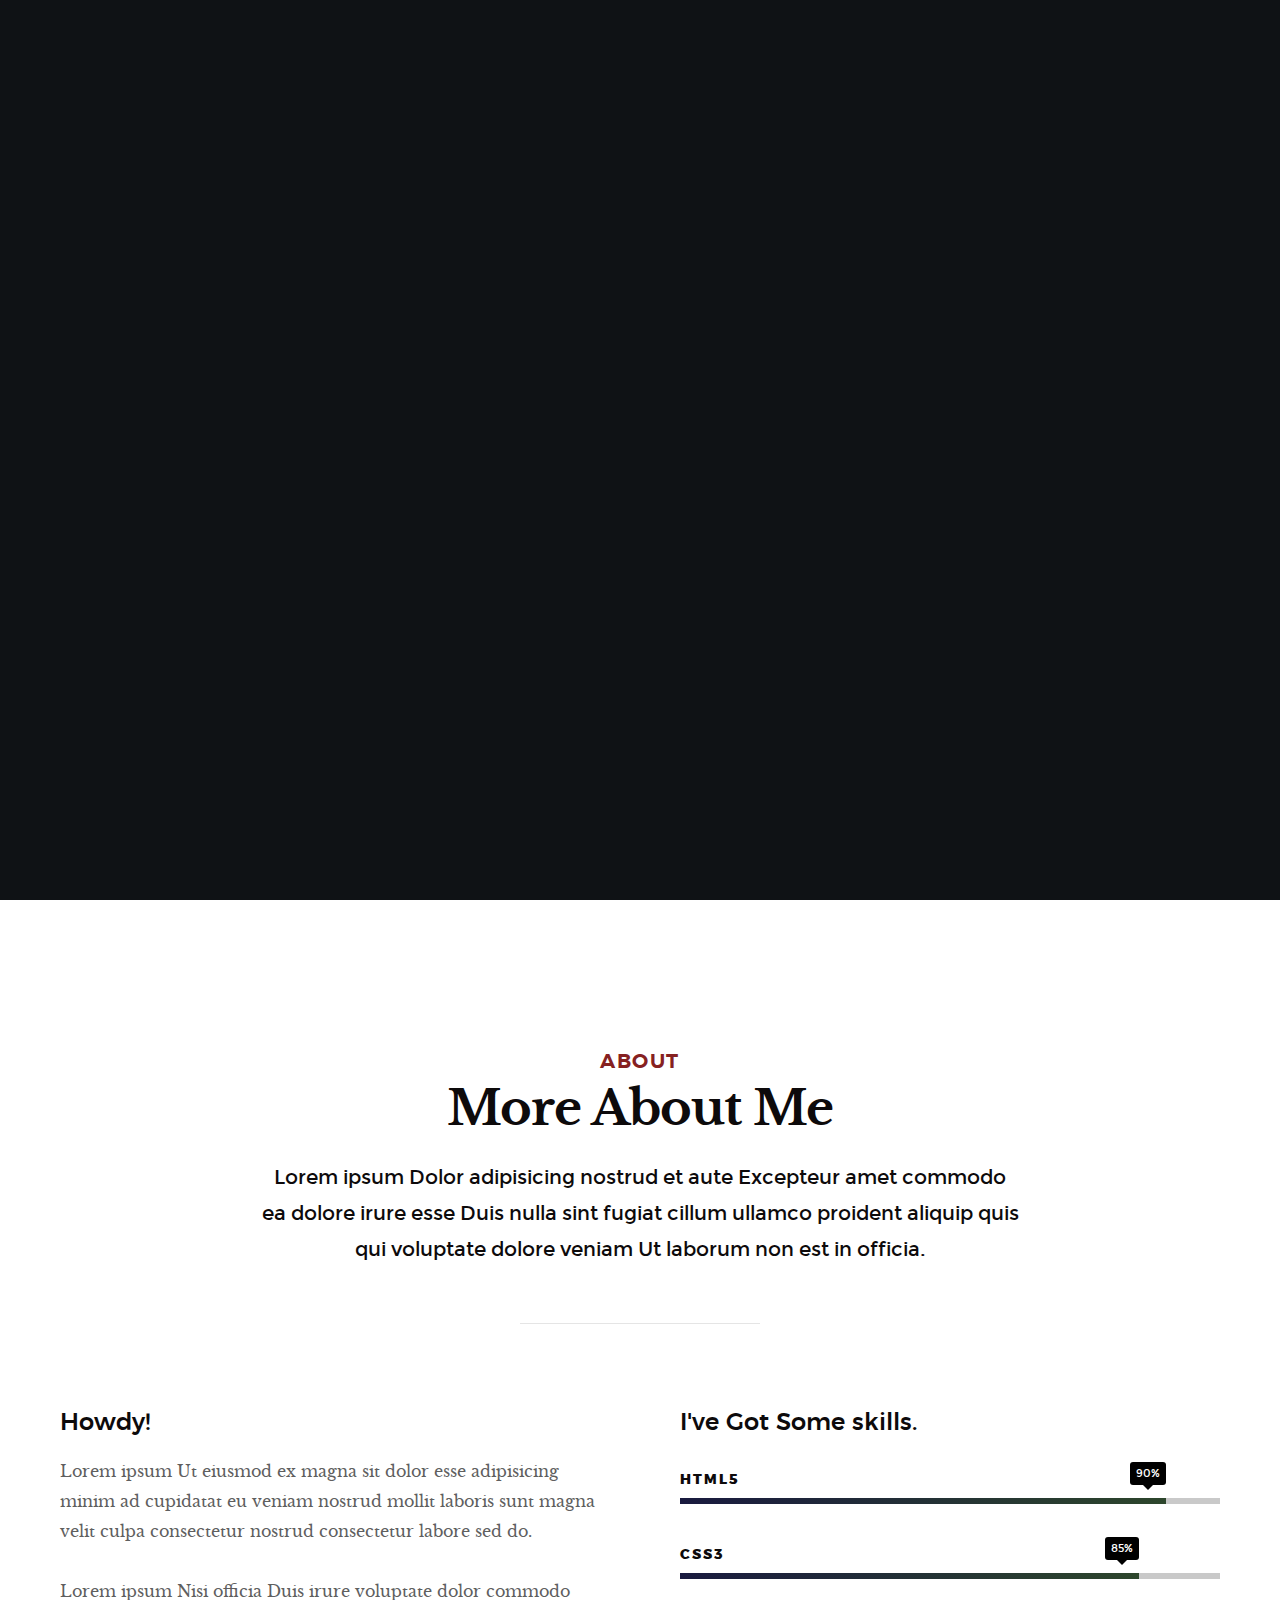
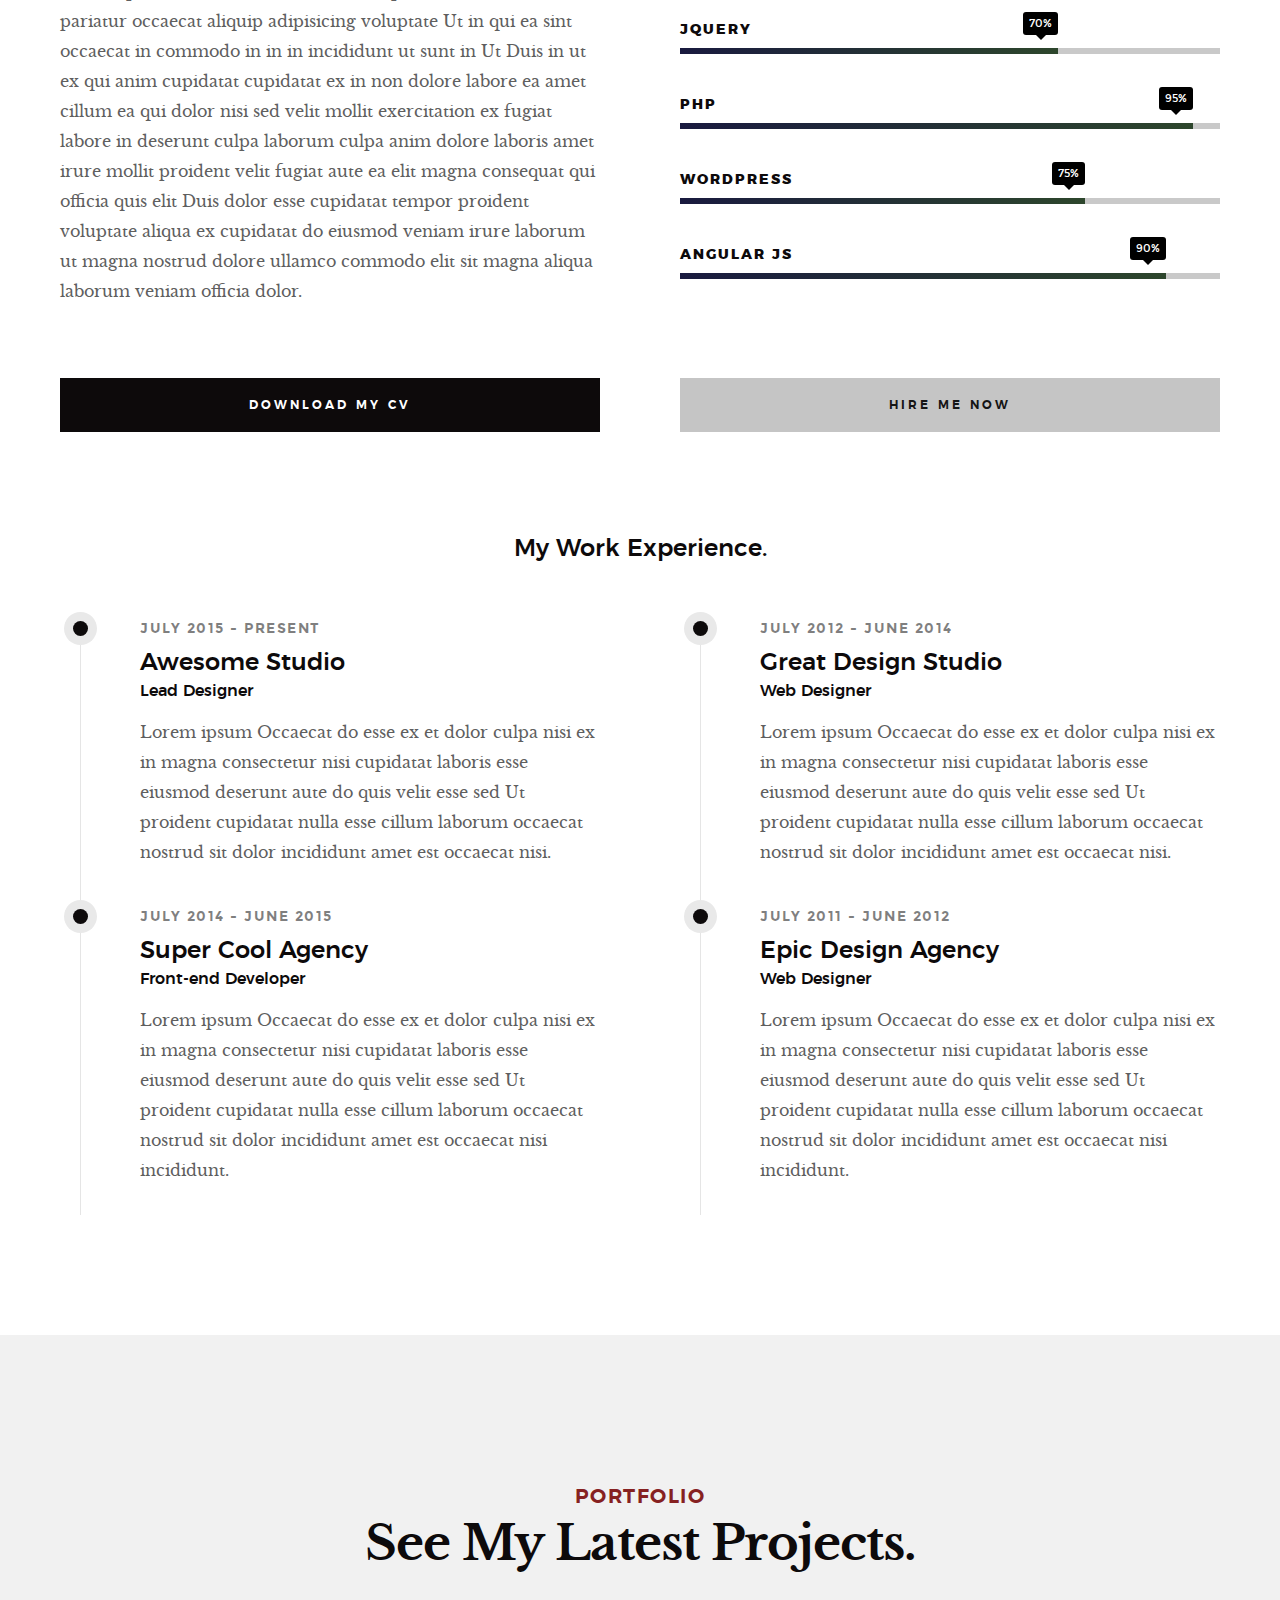
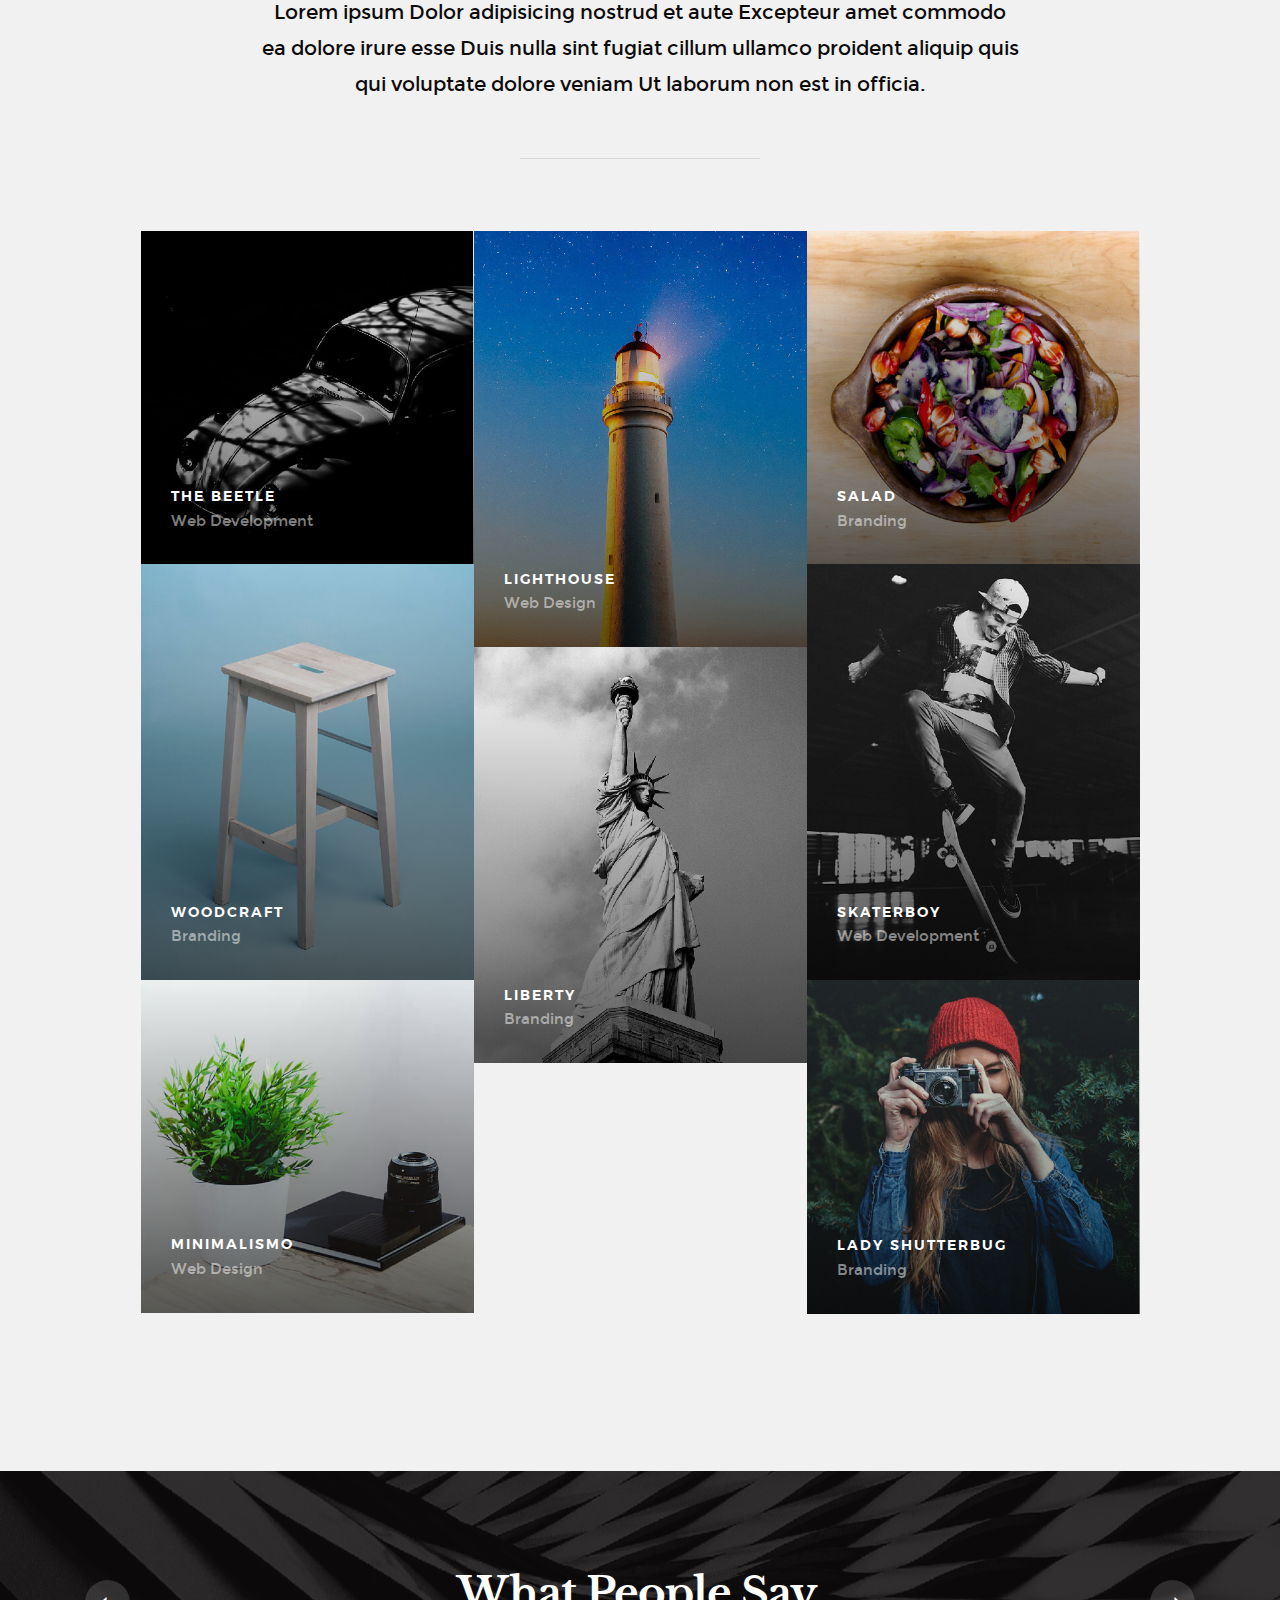
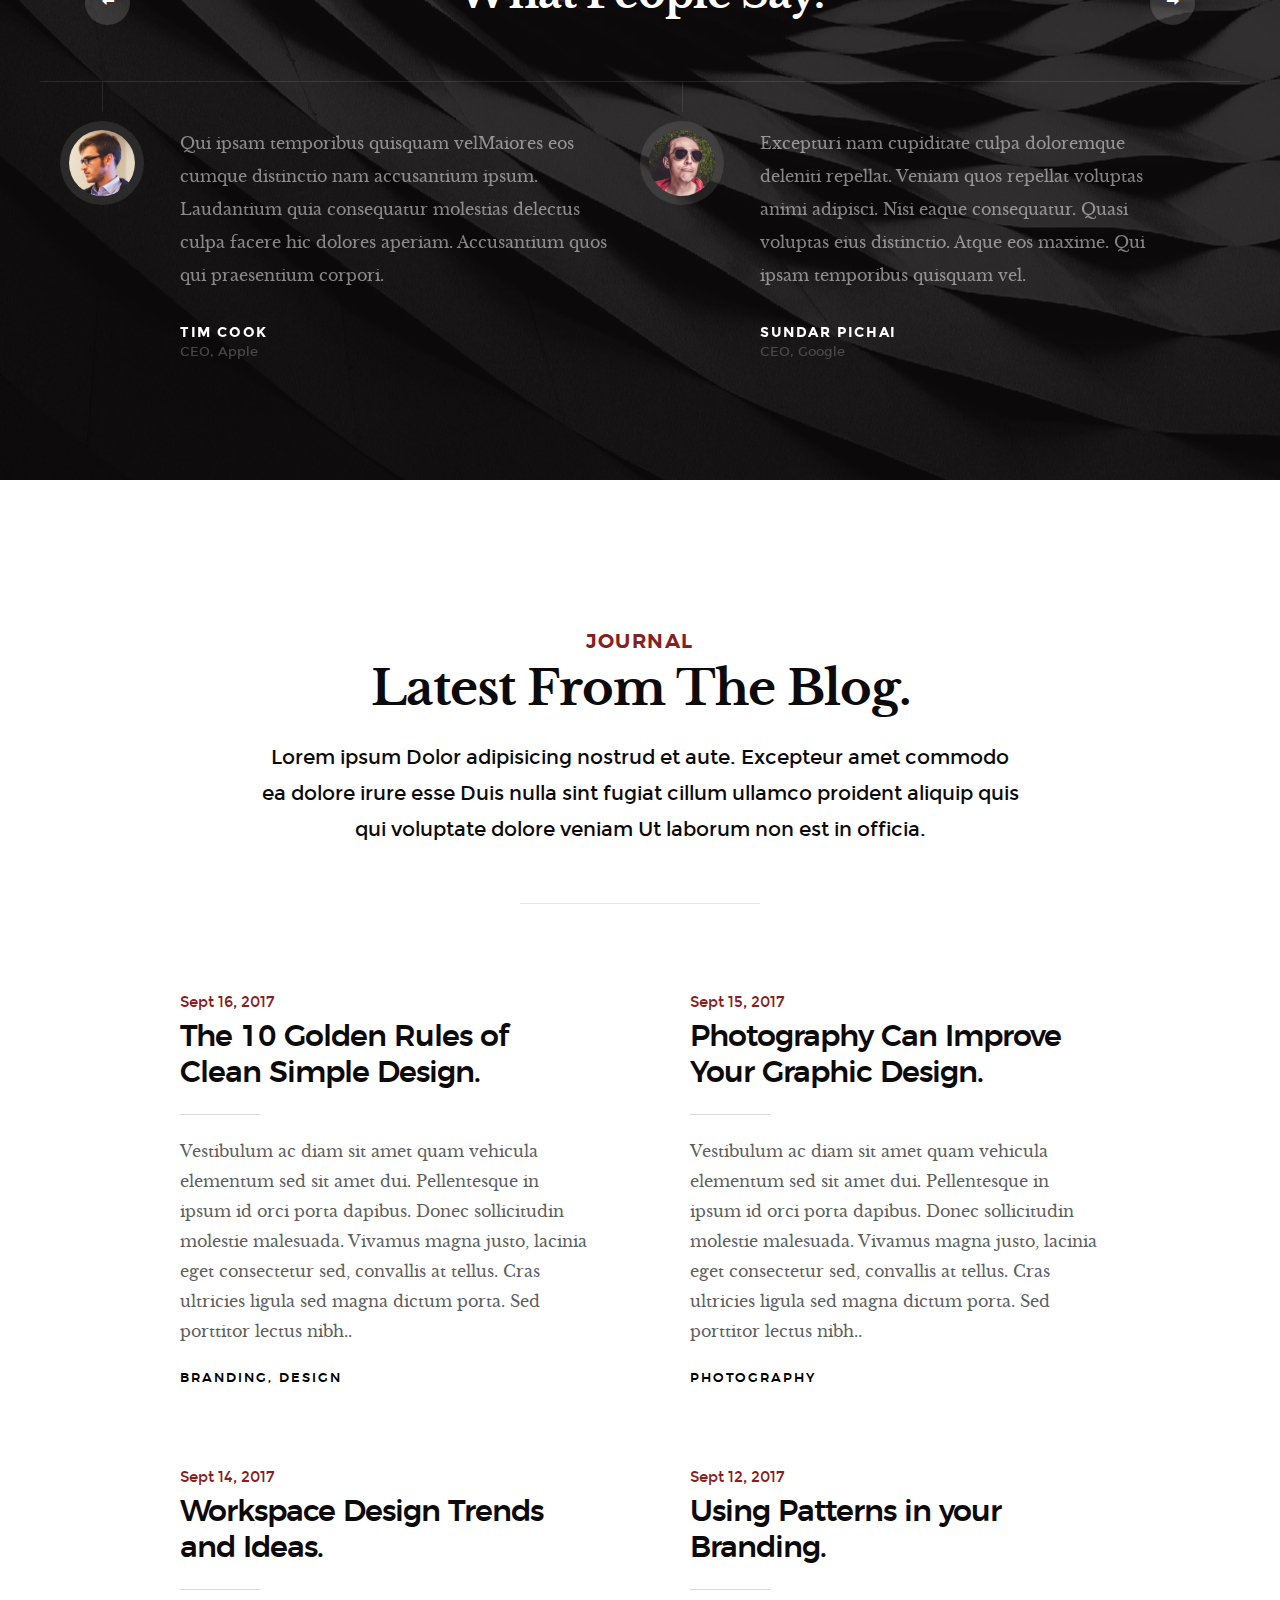
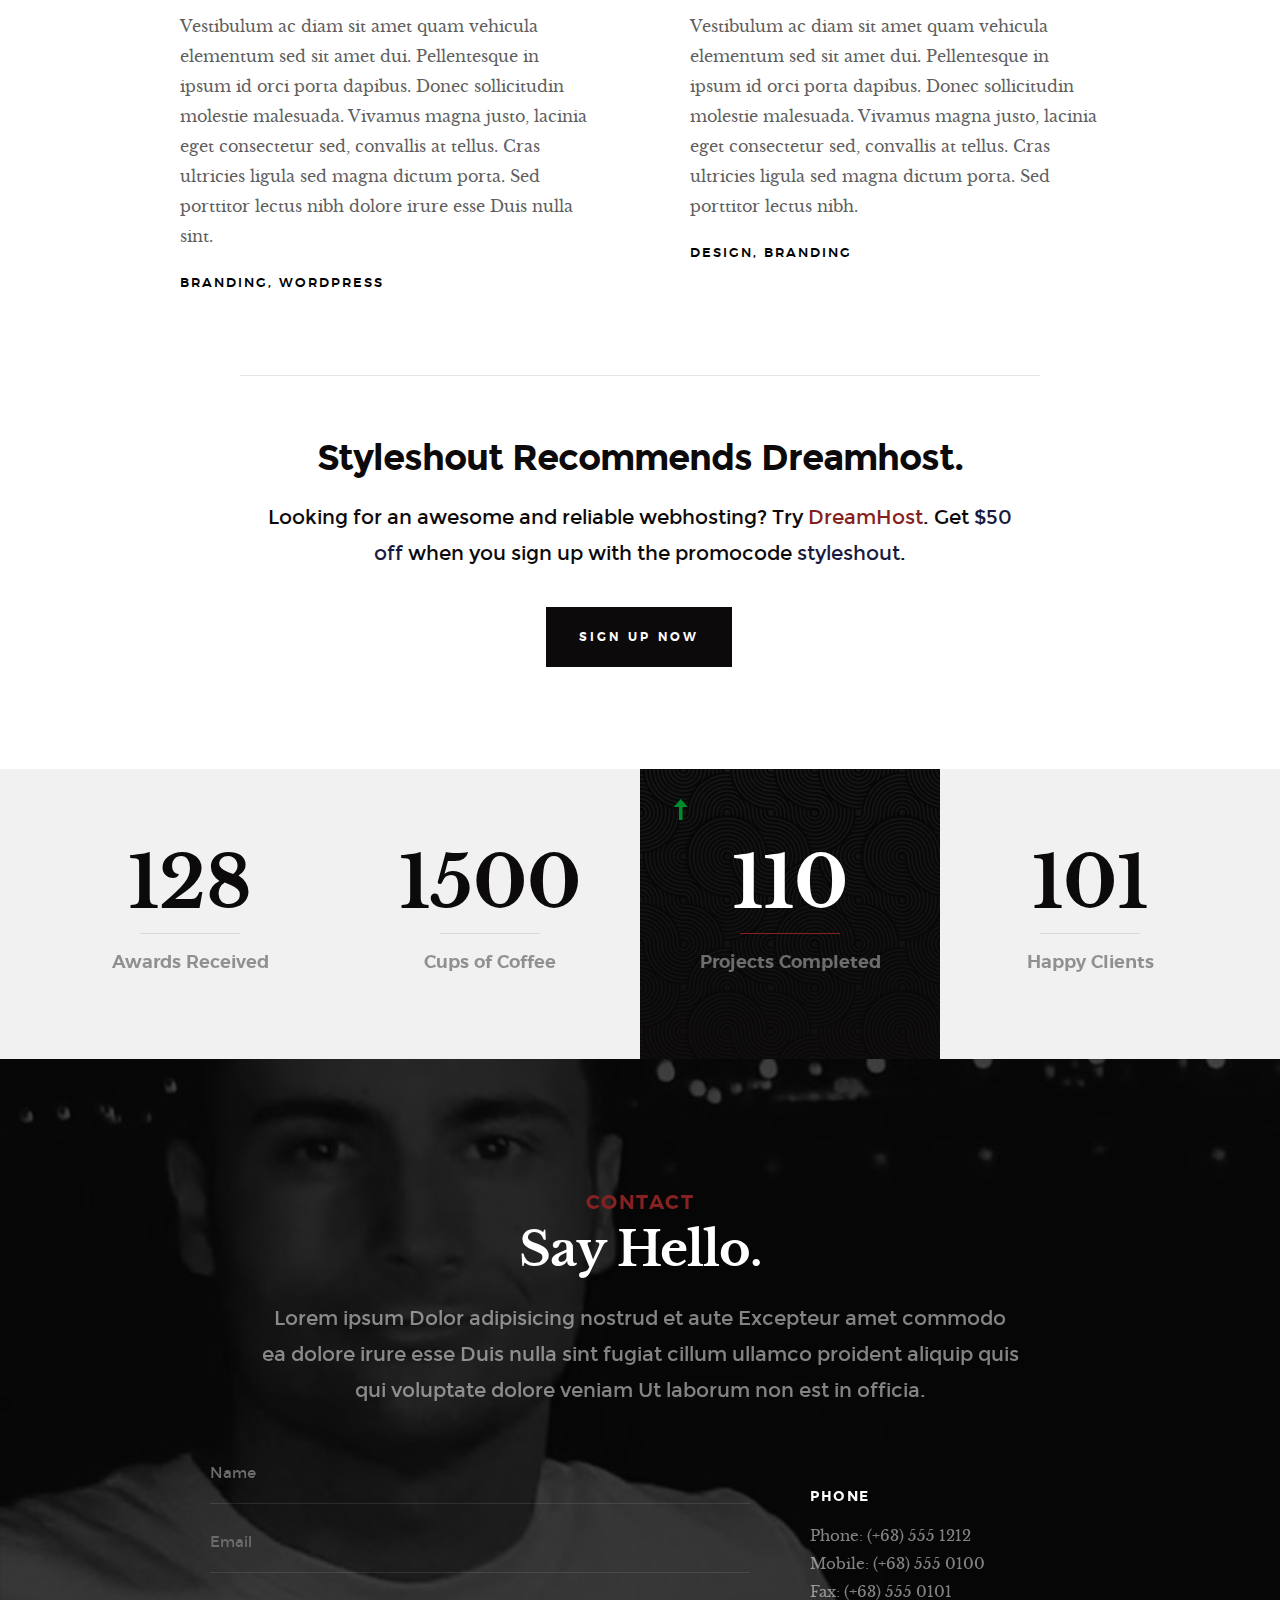
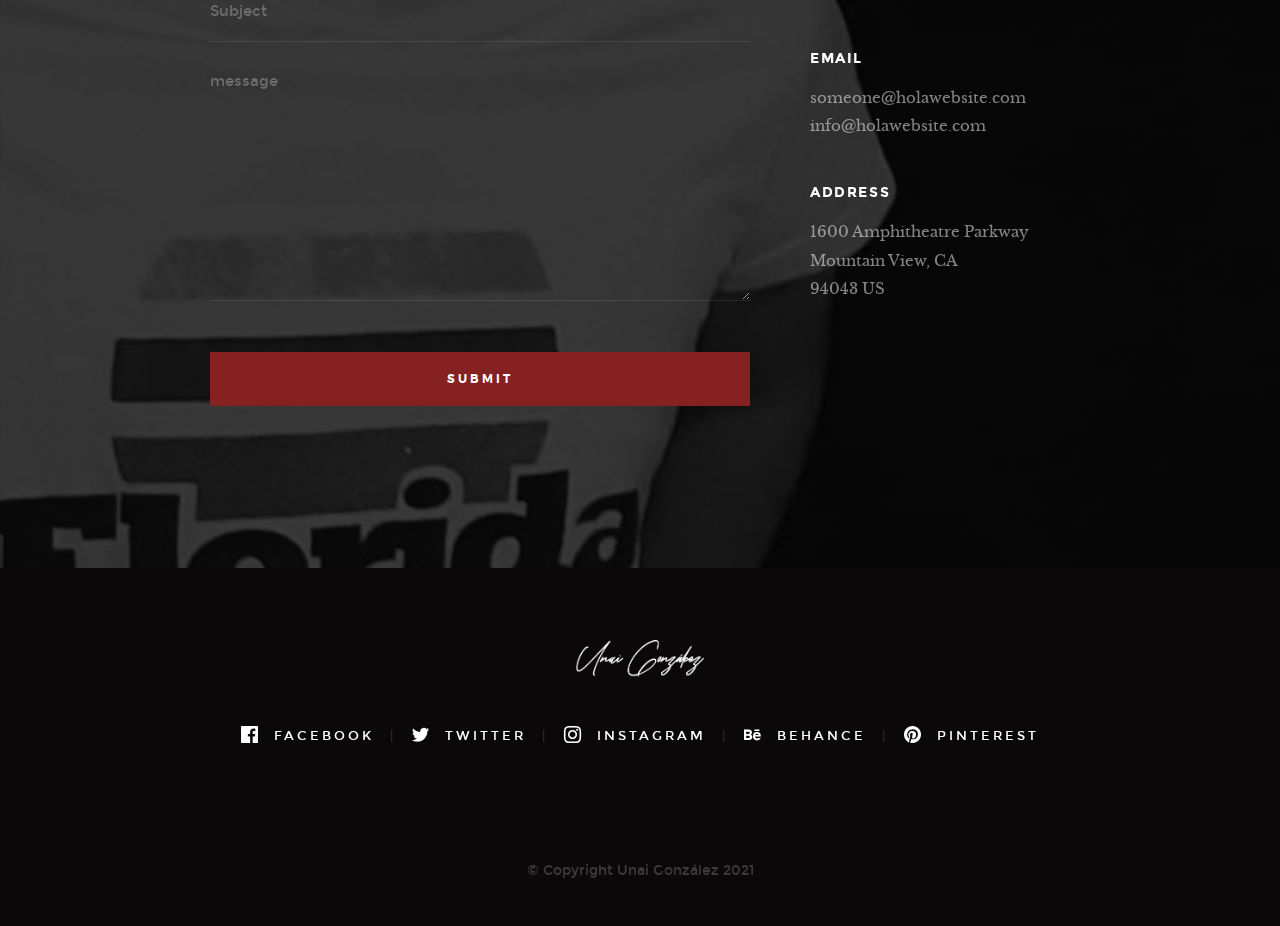
==== index.html @ a0d5de3d "Initial upload :+1:" ====
<!DOCTYPE html>
<!--[if lt IE 9 ]><html class="no-js oldie" lang="en"> <![endif]-->
<!--[if IE 9 ]><html class="no-js oldie ie9" lang="en"> <![endif]-->
<!--[if (gte IE 9)|!(IE)]><!-->
<html class="no-js" lang="en">
<!--<![endif]-->

<head>

    <!--- basic page needs
    ================================================== -->
    <meta charset="utf-8">
    <title>Unai González🧍</title>
    <meta name="description" content="">
    <meta name="author" content="">

    <!-- mobile specific metas
    ================================================== -->
    <meta name="viewport" content="width=device-width, initial-scale=1">

    <!-- CSS
    ================================================== -->
    <link rel="stylesheet" href="css/base.css">
    <link rel="stylesheet" href="css/vendor.css">
    <link rel="stylesheet" href="css/main.css">

    <!-- script
    ================================================== -->
    <script src="js/modernizr.js"></script>
    <script src="js/pace.min.js"></script>

    <!-- favicons
    ================================================== -->
    <link rel="shortcut icon" href="favicon.ico" type="image/x-icon">
    <link rel="icon" href="favicon.ico" type="image/x-icon">

</head>

<body id="top">

    <!-- header
    ================================================== -->
    <header class="s-header">

        <div class="header-logo">
            <a class="site-logo" href="index.html"><img src="images/logo.png" alt="Homepage"></a>
        </div>

        <nav class="header-nav-wrap">
            <ul class="header-nav">
                <li class="current"><a class="smoothscroll"  href="#home" title="home">Home</a></li>
                <li><a class="smoothscroll"  href="#about" title="about">About</a></li>
                <li><a class="smoothscroll"  href="#works" title="works">Works</a></li>
                <li><a class="smoothscroll"  href="#blog" title="blog">Blog</a></li>
                <li><a class="smoothscroll"  href="#contact" title="contact">Contact</a></li>
            </ul>
        </nav>

        <a class="header-menu-toggle" href="#0"><span>Menu</span></a>

    </header> <!-- end s-header -->


   <!-- home
   ================================================== -->
   <section id="home" class="s-home page-hero target-section" data-parallax="scroll" data-image-src="images/UnaiBG.png" data-natural-width=3000 data-natural-height=2000 data-position-y=center>

        <div class="overlay"></div>
        <div class="shadow-overlay"></div>

        <div class="home-content">

            <div class="row home-content__main">

                <h3>Hi there!</h3>

                <h1>
                    I am Unai González. <br>
                    I am a graphic & UI/UX <br>
                    designer based in Bilbao.
                </h1>

                <div class="home-content__buttons">
                    <a href="#works" class="smoothscroll btn btn--stroke">
                        Latest Projects
                    </a>
                    <a href="#about" class="smoothscroll btn btn--stroke">
                        More About Me
                    </a>
                </div>

                <div class="home-content__scroll">
                    <a href="#about" class="scroll-link smoothscroll">
                        <span>Scroll Down</span>
                    </a>
                </div>

            </div>

        </div> <!-- end home-content -->

        <ul class="home-social">
            <li>
                <a href="https://github.com/unaiitxuu"><i class="im im-github" aria-hidden="false"></i><span>GitHub</span></a>
            </li>
            <li>
                <a href="https://twitter.com/unaiitxuu"><i class="im im-twitter" aria-hidden="true"></i><span>Twiiter</span></a>
            </li>
            <li>
                <a href="https://www.instagram.com/unaiitxuu"><i class="im im-instagram" aria-hidden="true"></i><span>Instagram</span></a>
            </li>
    
        </ul> 
        <!-- end home-social -->

    </section> <!-- end s-home -->


    <!-- about
    ================================================== -->
    <section id="about" class="s-about target-section">
        
        <div class="row narrow section-intro has-bottom-sep">
            <div class="col-full text-center">
                <h3>About</h3>
                <h1>More About Me</h1>
                <p class="lead">Lorem ipsum Dolor adipisicing nostrud et aute Excepteur amet commodo ea dolore irure esse Duis nulla sint fugiat cillum ullamco proident aliquip quis qui voluptate dolore veniam Ut laborum non est in officia.</p>
            </div>
        </div>

        <div class="row about-content">

            <div class="col-six tab-full left">
                <h3>Howdy!</h3>

                <p>Lorem ipsum Ut eiusmod ex magna sit dolor esse adipisicing minim ad cupidatat eu veniam nostrud mollit laboris sunt magna velit culpa consectetur nostrud consectetur labore sed do.</p>

                <p>
                Lorem ipsum Nisi officia Duis irure voluptate dolor commodo pariatur occaecat aliquip adipisicing voluptate Ut in qui ea sint occaecat in commodo in in in incididunt ut sunt in Ut Duis in ut ex qui anim cupidatat cupidatat ex in non dolore labore ea amet cillum ea qui dolor nisi sed velit mollit exercitation ex fugiat labore in deserunt culpa laborum culpa anim dolore laboris amet irure mollit proident velit fugiat aute ea elit magna consequat qui officia quis elit Duis dolor esse cupidatat tempor proident voluptate aliqua ex cupidatat do eiusmod veniam irure laborum ut magna nostrud dolore ullamco commodo elit sit magna aliqua laborum veniam officia dolor.	
                </p>
            </div>

            <div class="col-six tab-full right">
                <h3>I've Got Some skills.</h3>

                <ul class="skill-bars">
                    <li>
                    <div class="progress percent90"><span>90%</span></div>
                    <strong>HTML5</strong>
                    </li>
                    <li>
                    <div class="progress percent85"><span>85%</span></div>
                    <strong>CSS3</strong>
                    </li>
                    <li>
                    <div class="progress percent70"><span>70%</span></div>
                    <strong>JQuery</strong>
                    </li>
                    <li>
                    <div class="progress percent95"><span>95%</span></div>
                    <strong>PHP</strong>
                    </li>
                    <li>
                    <div class="progress percent75"><span>75%</span></div>
                    <strong>Wordpress</strong>
                    </li>   
                    <li>
                    <div class="progress percent90"><span>90%</span></div>
                    <strong>Angular JS</strong>
                    </li>   
                </ul>
            </div>

        </div> <!-- end about-content -->

        <div class="row about-content about-content--buttons">

            <div class="col-six tab-full left">
                <a href="#0" class="btn btn--primary full-width">Download My CV</a>
            </div>
            <div class="col-six tab-full right">
                <a href="#0" class="btn full-width">Hire Me Now</a>
            </div>

        </div> <!-- end about-content buttons -->

        <div class="row about-content about-content--timeline">

            <div class="col-full text-center">
                <h3>My Work Experience.</h3>
            </div>

            <div class="col-six tab-full left">
                <div class="timeline">

                    <div class="timeline__block">
                        <div class="timeline__bullet"></div>
                        <div class="timeline__header">
                            <p class="timeline__timeframe">July 2015 - Present</p>
                            <h3>Awesome Studio</h3>
                            <h5>Lead Designer</h5>
                        </div>
                        <div class="timeline__desc">
                            <p>Lorem ipsum Occaecat do esse ex et dolor culpa nisi ex in magna consectetur nisi cupidatat laboris esse eiusmod deserunt aute do quis velit esse sed Ut proident cupidatat nulla esse cillum laborum occaecat nostrud sit dolor incididunt amet est occaecat nisi.</p>
                        </div>
                    </div> <!-- end timeline__block -->

                    <div class="timeline__block">
                        <div class="timeline__bullet"></div>
                        <div class="timeline__header">
                            <p class="timeline__timeframe">July 2014 - June 2015</p>
                            <h3>Super Cool Agency</h3>
                            <h5>Front-end Developer</h5>
                        </div>
                        <div class="timeline__desc">	
                            <p>Lorem ipsum Occaecat do esse ex et dolor culpa nisi ex in magna consectetur nisi cupidatat laboris esse eiusmod deserunt aute do quis velit esse sed Ut proident cupidatat nulla esse cillum laborum occaecat nostrud sit dolor incididunt amet est occaecat nisi incididunt.</p>
                        </div>
                    </div> <!-- end timeline__block -->

                </div> <!-- end timeline -->
            </div> <!-- end left -->

            <div class="col-six tab-full right">
                <div class="timeline">

                    <div class="timeline__block">
                        <div class="timeline__bullet"></div>
                        <div class="timeline__header">
                            <p class="timeline__timeframe">July 2012 - June 2014</p>
                            <h3>Great Design Studio</h3>
                            <h5>Web Designer</h5>
                        </div>
                        <div class="timeline__desc">
                            <p>Lorem ipsum Occaecat do esse ex et dolor culpa nisi ex in magna consectetur nisi cupidatat laboris esse eiusmod deserunt aute do quis velit esse sed Ut proident cupidatat nulla esse cillum laborum occaecat nostrud sit dolor incididunt amet est occaecat nisi.</p>
                        </div>
                    </div> <!-- end timeline__block -->

                    <div class="timeline__block">
                        <div class="timeline__bullet"></div>
                        <div class="timeline__header">
                            <p class="timeline__timeframe">July 2011 - June 2012</p>
                            <h3>Epic Design Agency</h3>
                            <h5>Web Designer</h5>
                        </div>
                        <div class="timeline__desc">
                            <p>Lorem ipsum Occaecat do esse ex et dolor culpa nisi ex in magna consectetur nisi cupidatat laboris esse eiusmod deserunt aute do quis velit esse sed Ut proident cupidatat nulla esse cillum laborum occaecat nostrud sit dolor incididunt amet est occaecat nisi incididunt.</p>
                        </div>
                    </div> <!-- end timeline__block -->

                </div> <!-- end timeline -->
            </div> <!-- end right -->

        </div> <!-- end about-content timeline -->

    </section> <!-- end about -->
    

    <!-- works
    ================================================== -->
    <section id="works" class="s-works target-section">

        <div class="row narrow section-intro has-bottom-sep">
            <div class="col-full">
                <h3>Portfolio</h3>
                <h1>See My Latest Projects.</h1>
                
                <p class="lead">Lorem ipsum Dolor adipisicing nostrud et aute Excepteur amet commodo ea dolore irure esse Duis nulla sint fugiat cillum ullamco proident aliquip quis qui voluptate dolore veniam Ut laborum non est in officia.</p>
            </div>
        </div>

        <div class="row masonry-wrap">
            <div class="masonry">

                <div class="masonry__brick">
                    <div class="item-folio">

                        <div class="item-folio__thumb">
                            <a href="images/portfolio/gallery/g-beetle.jpg" class="thumb-link" title="The Beetle Car" data-size="1050x700">
                                <img src="images/portfolio/beetle.jpg" 
                                     srcset="images/portfolio/beetle.jpg 1x, images/portfolio/beetle@2x.jpg 2x" alt="">
                                <span class="shadow-overlay"></span>
                            </a>
                        </div>

                        <div class="item-folio__text">
                            <h3 class="item-folio__title">
                                The Beetle
                            </h3>
                            <p class="item-folio__cat">
                                Web Development
                            </p>
                        </div>

                        <a href="https://www.behance.net/" class="item-folio__project-link" title="Project link">
                            <i class="im im-link"></i>
                        </a>

                        <div class="item-folio__caption">
                            <p>Vero molestiae sed aut natus excepturi. Et tempora numquam. Temporibus iusto quo.Unde dolorem corrupti neque nisi.</p>
                        </div>

                    </div> <!-- end item-folio -->
                </div> <!-- end masonry__brick -->

                <div class="masonry__brick">
                    <div class="item-folio">

                        <div class="item-folio__thumb">
                            <a href="images/portfolio/gallery/g-lighthouse.jpg" class="thumb-link" title="Lighthouse" data-size="1050x700">
                                <img src="images/portfolio/lighthouse.jpg" 
                                     srcset="images/portfolio/lighthouse.jpg 1x, images/portfolio/lighthouse@2x.jpg 2x" alt="">
                                <span class="shadow-overlay"></span>
                            </a>
                        </div>

                        <div class="item-folio__text">
                            <h3 class="item-folio__title">
                                Lighthouse
                            </h3>
                            <p class="item-folio__cat">
                                Web Design
                            </p>
                        </div>

                        <a href="https://www.behance.net/" class="item-folio__project-link" title="Project link">
                            <i class="im im-link"></i>
                        </a>

                        <div class="item-folio__caption">
                            <p>Vero molestiae sed aut natus excepturi. Et tempora numquam. Temporibus iusto quo.Unde dolorem corrupti neque nisi.</p>
                        </div>

                    </div> <!-- end item-folio -->
                </div> <!-- end masonry__brick -->

                <div class="masonry__brick">
                    <div class="item-folio">

                        <div class="item-folio__thumb">
                            <a href="images/portfolio/gallery/g-salad.jpg" class="thumb-link" data-size="1050x700">
                                <img src="images/portfolio/salad.jpg" 
                                     srcset="images/portfolio/salad.jpg 1x, images/portfolio/salad@2x.jpg 2x" alt="">
                                <span class="shadow-overlay"></span>
                            </a>
                        </div>

                        <div class="item-folio__text">
                            <h3 class="item-folio__title">
                                Salad
                            </h3>
                            <p class="item-folio__cat">
                                Branding
                            </p>
                        </div>

                        <a href="https://www.behance.net/" class="item-folio__project-link" title="Project link">
                            <i class="im im-link"></i>
                        </a>

                        <span class="item-folio__caption">
                            <p>Vero molestiae sed aut natus excepturi. Et tempora numquam. Temporibus iusto quo.Unde dolorem corrupti neque nisi.</p>
                        </span>

                    </div> <!-- end item-folio -->
                </div> <!-- end masonry__brick -->

                <div class="masonry__brick">
                    <div class="item-folio">

                        <div class="item-folio__thumb">
                            <a href="images/portfolio/gallery/g-woodcraft.jpg" class="thumb-link" data-size="1050x700">
                                <img src="images/portfolio/woodcraft.jpg"
                                     srcset="images/portfolio/woodcraft.jpg 1x, images/portfolio/woodcraft@2x.jpg 2x" alt="">
                                <span class="shadow-overlay"></span>
                            </a>
                        </div>

                        <div class="item-folio__text">
                            <h3 class="item-folio__title">
                                Woodcraft
                            </h3>
                            <p class="item-folio__cat">
                                Branding
                            </p>
                        </div>

                        <a href="https://www.behance.net/" class="item-folio__project-link" title="Project link">
                            <i class="im im-link"></i>
                        </a>

                        <span class="item-folio__caption">
                            <p>Vero molestiae sed aut natus excepturi. Et tempora numquam. Temporibus iusto quo.Unde dolorem corrupti neque nisi.</p>
                        </span>

                    </div> <!-- end item-folio -->
                </div> <!-- end masonry__brick -->

                <div class="masonry__brick">
                    <div class="item-folio">

                        <div class="item-folio__thumb">
                            <a href="images/portfolio/gallery/g-skaterboy.jpg" class="thumb-link" data-size="1050x700">
                                <img src="images/portfolio/skaterboy.jpg"
                                     srcset="images/portfolio/skaterboy.jpg 1x, images/portfolio/skaterboy@2x.jpg 2x" alt="">
                                <span class="shadow-overlay"></span>
                            </a>
                        </div>

                        <div class="item-folio__text">
                            <h3 class="item-folio__title">
                                Skaterboy
                            </h3>
                            <p class="item-folio__cat">
                                Web Development
                            </p>
                        </div>

                        <a href="https://www.behance.net/" class="item-folio__project-link" title="Project link">
                            <i class="im im-link"></i>
                        </a>

                        <span class="item-folio__caption">
                            <p>Vero molestiae sed aut natus excepturi. Et tempora numquam. Temporibus iusto quo.Unde dolorem corrupti neque nisi.</p>
                        </span>

                    </div> <!-- end item-folio -->
                </div> <!-- end masonry__brick -->

                <div class="masonry__brick">
                    <div class="item-folio">

                        <div class="item-folio__thumb">
                            <a href="images/portfolio/gallery/g-liberty.jpg" class="thumb-link" data-size="1050x700">
                                <img src="images/portfolio/liberty.jpg"
                                     srcset="images/portfolio/liberty.jpg 1x, images/portfolio/liberty@2x.jpg 2x" alt="">
                                <span class="shadow-overlay"></span>
                            </a>
                        </div>

                        <div class="item-folio__text">
                            <h3 class="item-folio__title">
                                Liberty
                            </h3>
                            <p class="item-folio__cat">
                                Branding
                            </p>
                        </div>

                        <a href="https://www.behance.net/" class="item-folio__project-link" title="Project link">
                            <i class="im im-link"></i>
                        </a>

                        <span class="item-folio__caption">
                            <p>Vero molestiae sed aut natus excepturi. Et tempora numquam. Temporibus iusto quo.Unde dolorem corrupti neque nisi.</p>
                        </span>

                    </div> <!-- end item-folio -->
                </div> <!-- end masonry__brick -->

                <div class="masonry__brick">
                    <div class="item-folio">

                        <div class="item-folio__thumb">
                            <a href="images/portfolio/gallery/g-minimalismo.jpg" class="thumb-link" data-size="1050x700">
                                <img src="images/portfolio/minimalismo.jpg"
                                     srcset="images/portfolio/minimalismo.jpg 1x, images/portfolio/minimalismo@2x.jpg 2x" alt="">
                                <span class="shadow-overlay"></span>
                            </a>
                        </div>

                        <div class="item-folio__text">
                            <h3 class="item-folio__title">
                                Minimalismo
                            </h3>
                            <p class="item-folio__cat">
                                Web Design
                            </p>
                        </div>

                        <a href="https://www.behance.net/" class="item-folio__project-link" title="Project link">
                            <i class="im im-link"></i>
                        </a>

                        <span class="item-folio__caption">
                            <p>Vero molestiae sed aut natus excepturi. Et tempora numquam. Temporibus iusto quo.Unde dolorem corrupti neque nisi.</p>
                        </span>

                    </div> <!-- end item-folio -->
                </div> <!-- end masonry__brick -->

                <div class="masonry__brick">
                    <div class="item-folio">

                        <div class="item-folio__thumb">
                            <a href="images/portfolio/gallery/g-shutterbug.jpg" class="thumb-link" data-size="1050x700">
                                <img src="images/portfolio/shutterbug.jpg"
                                     srcset="images/portfolio/shutterbug.jpg 1x, images/portfolio/shutterbug@2x.jpg 2x" alt="">
                                <span class="shadow-overlay"></span>
                            </a>
                        </div>

                        <div class="item-folio__text">
                            <h3 class="item-folio__title">
                                Lady Shutterbug
                            </h3>
                            <p class="item-folio__cat">
                                Branding
                            </p>
                        </div>

                        <a href="https://www.behance.net/" class="item-folio__project-link" title="Project link">
                            <i class="im im-link"></i>
                        </a>

                        <span class="item-folio__caption">
                            <p>Vero molestiae sed aut natus excepturi. Et tempora numquam. Temporibus iusto quo.Unde dolorem corrupti neque nisi.</p>
                        </span>

                    </div> <!-- end item-folio -->
                </div> <!-- end masonry__brick -->

            </div>
        </div> <!-- end masonry -->

    </section> <!-- end works -->



    <!-- testimonials
    ================================================== -->
    <div class="s-testimonials">

        <div class="overlay"></div>

        <div class="row testimonials-header">
            <div class="col-full">
                <h1 class="h02">What People Say.</h1>
            </div>
        </div>

        <div class="row testimonials">

            <div class="col-full testimonials__slider">

                <div class="testimonials__slide">
                    <img src="images/avatars/user-01.jpg" alt="Author image" class="testimonials__avatar">
                    <p>Qui ipsam temporibus quisquam velMaiores eos cumque distinctio nam accusantium ipsum. 
                    Laudantium quia consequatur molestias delectus culpa facere hic dolores aperiam. Accusantium quos qui praesentium corpori.</p>
                    <div class="testimonials__author h06">
                        Tim Cook
                        <span>CEO, Apple</span>
                    </div>
                </div>

                <div class="testimonials__slide">
                    <img src="images/avatars/user-05.jpg" alt="Author image" class="testimonials__avatar">
                    <p>Excepturi nam cupiditate culpa doloremque deleniti repellat. Veniam quos repellat voluptas animi adipisci.
                    Nisi eaque consequatur. Quasi voluptas eius distinctio. Atque eos maxime. Qui ipsam temporibus quisquam vel.</p>
                    <div class="testimonials__author h06">
                        Sundar Pichai
                        <span>CEO, Google</span>
                    </div>
                </div>

                <div class="testimonials__slide">
                    <img src="images/avatars/user-02.jpg" alt="Author image" class="testimonials__avatar">
                    <p>Repellat dignissimos libero. Qui sed at corrupti expedita voluptas odit. Nihil ea quia nesciunt. Ducimus aut sed ipsam.  
                    Autem eaque officia cum exercitationem sunt voluptatum accusamus. Quasi voluptas eius distinctio.</p>
                    <div class="testimonials__author h06">
                        Satya Nadella
                        <span>CEO, Microsoft</span>
                    </div>
                </div>
                
            </div> <!-- end testimonials__slider -->

        </div> <!-- end testimonials -->

    </div> <!-- end s-testimonials -->


    <!-- blog
    ================================================== -->
    <section id="blog" class="s-blog target-section">

        <div class="row narrow section-intro has-bottom-sep">
            <div class="col-full">
                <h3>Journal</h3>
                <h1>Latest From The Blog.</h1>
                <p class="lead">Lorem ipsum Dolor adipisicing nostrud et aute. 
                Excepteur amet commodo ea dolore irure esse Duis nulla sint fugiat cillum 
                ullamco proident aliquip quis qui voluptate dolore veniam Ut laborum non est in officia.</p>
            </div>
        </div>

        <div class="row blog-content">
            <div class="col-full">

                <div class="blog-list block-1-2 block-tab-full">
                    <article class="col-block">
                                
                        <div class="blog-date">
                            <a href="blog-single.html">Sept 16, 2017</a>
                        </div>  
                        
                        <h2 class="h01"><a href="blog-single.html">The 10 Golden Rules of Clean Simple Design.</a></h2>
                        <p>
                        Vestibulum ac diam sit amet quam vehicula elementum sed sit amet dui. Pellentesque in ipsum id orci porta dapibus. Donec sollicitudin molestie malesuada. Vivamus magna justo, lacinia eget consectetur sed, convallis at tellus. Cras ultricies ligula sed magna dictum porta. Sed porttitor lectus nibh..
                        </p>

                        <div class="blog-cat">
                                <a href="blog.html">Branding</a><a href="blog.html">Design</a>
                        </div>

                        
                    </article>
                    <article class="col-block">
                                
                        <div class="blog-date">
                            <a href="blog-single.html">Sept 15, 2017</a>
                        </div>  
                        
                        <h2 class="h01"><a href="blog-single.html">Photography Can Improve Your Graphic Design.</a></h2>
                        <p>
                        Vestibulum ac diam sit amet quam vehicula elementum sed sit amet dui. Pellentesque in ipsum id orci porta dapibus. Donec sollicitudin molestie malesuada. Vivamus magna justo, lacinia eget consectetur sed, convallis at tellus. Cras ultricies ligula sed magna dictum porta. Sed porttitor lectus nibh..
                        </p>

                        <div class="blog-cat">
                            <a href="blog.html">Photography</a>
                        </div>

                        
                    </article>
                    <article class="col-block">
                        
                        <div class="blog-date">
                            <a href="blog-single.html">Sept 14, 2017</a>
                        </div>

                        <h2 class="h01"><a href="blog-single.html">Workspace Design Trends and Ideas.</a></h2>
                        <p>
                        Vestibulum ac diam sit amet quam vehicula elementum sed sit amet dui. Pellentesque in ipsum id orci porta dapibus. Donec sollicitudin molestie malesuada. Vivamus magna justo, lacinia eget consectetur sed, convallis at tellus. Cras ultricies ligula sed magna dictum porta. Sed porttitor lectus nibh dolore irure esse Duis nulla sint.
                        </p>

                        <div class="blog-cat">
                            <a href="blog.html">Branding</a><a href="blog.html">Wordpress</a>
                        </div>
                    </article>
                    <article class="col-block">
                        
                        <div class="blog-date">
                            <a href="blog-single.html">Sept 12, 2017</a>
                        </div>    
                        <h2 class="h01"><a href="blog-single.html">Using Patterns in your Branding.</a></h2>
                        <p>
                        Vestibulum ac diam sit amet quam vehicula elementum sed sit amet dui. Pellentesque in ipsum id orci porta dapibus. Donec sollicitudin molestie malesuada. Vivamus magna justo, lacinia eget consectetur sed, convallis at tellus. Cras ultricies ligula sed magna dictum porta. Sed porttitor lectus nibh.
                        </p>

                        <div class="blog-cat">
                            <a href="blog.html">Design</a><a href="blog.html">Branding</a>
                        </div>
                    </article>
                </div> <!-- end blog-list -->

            </div> <!-- end col-full -->
        </div> <!-- end blog-content -->

    </section> <!-- end s-blog -->


    <!-- s-cta
    ================================================== -->
    <section class="s-cta">
        
        <div class="row narrow cta">

            <div class="col-full cta__content">

                <h2 class="h01"><a href="http://www.dreamhost.com/r.cgi?287326|STYLESHOUT">Styleshout Recommends Dreamhost.</a></h2>

                <p class="lead">
                Looking for an awesome and reliable webhosting? Try <a href="http://www.dreamhost.com/r.cgi?287326|STYLESHOUT">DreamHost</a>.
                Get <span>$50 off</span> when you sign up with the promocode <span>styleshout</span>.
                </p>

                <div class="cta__action">
                    <a class="btn btn--primary btn--large" href="http://www.dreamhost.com/r.cgi?287326|STYLESHOUT">Sign Up Now</a>
                </div>	

            </div>

        </div> <!-- end cta -->
        
    </section>


    <!-- s-stats
    ================================================== -->
    <section id="stats" class="s-stats">
        <div class="row block-1-4 block-tab-1-2 block-mob-full stats">

            <div class="col-block stats__col ">
                <div class="stats__count">
                    128
                </div>
                <h4>Awards Received</h4>
            </div>
            <div class="col-block stats__col">
                <div class="stats__count">
                    1500
                </div>
                <h4>Cups of Coffee</h4>
            </div>
            <div class="col-block stats__col stats__col--highlight">
                <div class="stats__upsign">
                    <a href="#"><i class="im im-arrow-up" aria-hidden="true"></i></a>
                </div>
                <div class="stats__count">
                    110
                </div>
                <h4>Projects Completed</h4>
            </div>
            <div class="col-block stats__col">
                <div class="stats__count">
                    101
                </div>
                <h4>Happy Clients</h4> 
            </div>

        </div>
    </section> <!-- end s-stats -->


    <!-- s-stats
    ================================================== -->
    <section id="contact" class="s-contact target-section">

        <div class="overlay"></div>

        <div class="row narrow section-intro">
            <div class="col-full">
                <h3>Contact</h3>
                <h1>Say Hello.</h1>
                
                <p class="lead">Lorem ipsum Dolor adipisicing nostrud et aute Excepteur amet commodo ea dolore irure esse Duis nulla sint fugiat cillum ullamco proident aliquip quis qui voluptate dolore veniam Ut laborum non est in officia.</p>
            </div>
        </div>

        <div class="row contact__main">
            <div class="col-eight tab-full contact__form">
                <form name="contactForm" id="contactForm" method="post" action="">
                    <fieldset>
    
                    <div class="form-field">
                        <input name="contactName" type="text" id="contactName" placeholder="Name" value="" minlength="2" required="" aria-required="true" class="full-width">
                    </div>
                    <div class="form-field">
                        <input name="contactEmail" type="email" id="contactEmail" placeholder="Email" value="" required="" aria-required="true" class="full-width">
                    </div>
                    <div class="form-field">
                        <input name="contactSubject" type="text" id="contactSubject" placeholder="Subject" value="" class="full-width">
                    </div>
                    <div class="form-field">
                        <textarea name="contactMessage" id="contactMessage" placeholder="message" rows="10" cols="50" required="" aria-required="true" class="full-width"></textarea>
                    </div>
                    <div class="form-field">
                        <button class="full-width btn--primary">Submit</button>
                        <div class="submit-loader">
                            <div class="text-loader">Sending...</div>
                            <div class="s-loader">
                                <div class="bounce1"></div>
                                <div class="bounce2"></div>
                                <div class="bounce3"></div>
                            </div>
                        </div>
                    </div>
    
                    </fieldset>
                </form>

                <!-- contact-warning -->
                <div class="message-warning">
                    Something went wrong. Please try again.
                </div> 
            
                <!-- contact-success -->
                <div class="message-success">
                    Your message was sent, thank you!<br>
                </div>
                        
            </div>
            <div class="col-four tab-full contact__infos">
                <h4 class="h06">Phone</h4>
                <p>Phone: (+63) 555 1212<br>
                Mobile: (+63) 555 0100<br>
                Fax: (+63) 555 0101
                </p>

                <h4 class="h06">Email</h4>
                <p>someone@holawebsite.com<br>
                info@holawebsite.com
                </p>

                <h4 class="h06">Address</h4>
                <p>
                1600 Amphitheatre Parkway<br>
                Mountain View, CA<br>
                94043 US
                </p>
            </div>

        </div>

    </section> <!-- end s-contact -->


    <!-- footer
    ================================================== -->
    <footer>
        <div class="row">
            <div class="col-full">

                <div class="footer-logo">
                    <a class="footer-site-logo" href="#0"><img src="images/logo.png" alt="Homepage"></a>
                </div>

                <ul class="footer-social">
                    <li><a href="#0">
                        <i class="im im-facebook" aria-hidden="true"></i>
                        <span>Facebook</span>
                    </a></li>
                    <li><a href="#0">
                        <i class="im im-twitter" aria-hidden="true"></i>
                        <span>Twitter</span>
                    </a></li>
                    <li><a href="#0">
                        <i class="im im-instagram" aria-hidden="true"></i>
                        <span>Instagram</span>
                    </a></li>
                    <li><a href="#0">
                        <i class="im im-behance" aria-hidden="true"></i>
                        <span>Behance</span>
                    </a></li>
                    <li><a href="#0">
                        <i class="im im-pinterest" aria-hidden="true"></i>
                        <span>Pinterest</span>
                    </a></li>
                </ul>
                    
            </div>
        </div>

        <div class="row footer-bottom">

            <div class="col-twelve">
                <div class="copyright">
                    <span>© Copyright Unai González 2021</span> 
                
                </div>

                <div class="go-top">
                <a class="smoothscroll" title="Back to Top" href="#top"><i class="im im-arrow-up" aria-hidden="true"></i></a>
                </div>
            </div>

        </div> <!-- end footer-bottom -->

    </footer> <!-- end footer -->


    <!-- photoswipe background
    ================================================== -->
    <div aria-hidden="true" class="pswp" role="dialog" tabindex="-1">

        <div class="pswp__bg"></div>
        <div class="pswp__scroll-wrap">

            <div class="pswp__container">
                <div class="pswp__item"></div>
                <div class="pswp__item"></div>
                <div class="pswp__item"></div>
            </div>

            <div class="pswp__ui pswp__ui--hidden">
                <div class="pswp__top-bar">
                    <div class="pswp__counter"></div><button class="pswp__button pswp__button--close" title="Close (Esc)"></button> <button class="pswp__button pswp__button--share" title=
                    "Share"></button> <button class="pswp__button pswp__button--fs" title="Toggle fullscreen"></button> <button class="pswp__button pswp__button--zoom" title=
                    "Zoom in/out"></button>
                    <div class="pswp__preloader">
                        <div class="pswp__preloader__icn">
                            <div class="pswp__preloader__cut">
                                <div class="pswp__preloader__donut"></div>
                            </div>
                        </div>
                    </div>
                </div>
                <div class="pswp__share-modal pswp__share-modal--hidden pswp__single-tap">
                    <div class="pswp__share-tooltip"></div>
                </div><button class="pswp__button pswp__button--arrow--left" title="Previous (arrow left)"></button> <button class="pswp__button pswp__button--arrow--right" title=
                "Next (arrow right)"></button>
                <div class="pswp__caption">
                    <div class="pswp__caption__center"></div>
                </div>
            </div>

        </div>

    </div><!-- end photoSwipe background -->

    <div id="preloader">
        <div id="loader"></div>
    </div>


    <!-- Java Script
    ================================================== -->
    <script src="js/jquery-3.2.1.min.js"></script>
    <script src="js/plugins.js"></script>
    <script src="js/main.js"></script>

</body>

</html>
---- css/base.css ----
/* =================================================================== 
 *
 *  Hola v1.0 Base Stylesheet
 *  10-02-2017
 *  ------------------------------------------------------------------
 *
 *  TOC:
 *  # Normalize
 *  # Basic/base setup styles
 *      ## Media
 *      ## Typography resets
 *      ## links
 *      ## inputs
 *  # grid
 *      ## medium size devices
 *      ## tablets
 *      ## mobile devices
 *      ## small mobile devices
 *  # block grids
 *      ## medium size devices
 *      ## tablets
 *      ## mobile devices
 *      ## small mobile devices
 *  # MISC
 *
 * =================================================================== */


/* ===================================================================
 * # normalize
 * normalize.css v5.0.0 | MIT License | 
 * github.com/necolas/normalize.css
 *
 * ------------------------------------------------------------------- */

html {
    font-family: sans-serif;
    line-height: 1.15;
    -ms-text-size-adjust: 100%;
    -webkit-text-size-adjust: 100%;
}

body {
    margin: 0;
}

article, aside, footer, header, nav, section {
    display: block;
}

h1 {
    font-size: 2em;
    margin: 0.67em 0;
}

figcaption, figure, main {
    display: block;
}

figure {
    margin: 1em 40px;
}

hr {
    box-sizing: content-box;
    height: 0;
    overflow: visible;
}

pre {
    font-family: monospace, monospace;
    font-size: 1em;
}

a {
    background-color: transparent;
    -webkit-text-decoration-skip: objects;
}

a:active, a:hover {
    outline-width: 0;
}

abbr[title] {
    border-bottom: none;
    text-decoration: underline;
    text-decoration: underline dotted;
}

b, strong {
    font-weight: inherit;
}

b, strong {
    font-weight: bolder;
}

code, kbd, samp {
    font-family: monospace, monospace;
    font-size: 1em;
}

dfn {
    font-style: italic;
}

mark {
    background-color: #ff0;
    color: #000;
}

small {
    font-size: 80%;
}

sub, sup {
    font-size: 75%;
    line-height: 0;
    position: relative;
    vertical-align: baseline;
}

sub {
    bottom: -0.25em;
}

sup {
    top: -0.5em;
}

audio, video {
    display: inline-block;
}

audio:not([controls]) {
    display: none;
    height: 0;
}

img {
    border-style: none;
}

svg:not(:root) {
    overflow: hidden;
}

button, input, optgroup, select, textarea {
    font-family: sans-serif;
    font-size: 100%;
    line-height: 1.15;
    margin: 0;
}

button, input {
    overflow: visible;
}

button, select {
    text-transform: none;
}

button, html [type="button"], [type="reset"], [type="submit"] {
    -webkit-appearance: button;
}

button::-moz-focus-inner, [type="button"]::-moz-focus-inner, [type="reset"]::-moz-focus-inner, [type="submit"]::-moz-focus-inner {
    border-style: none;
    padding: 0;
}

button:-moz-focusring, [type="button"]:-moz-focusring, [type="reset"]:-moz-focusring, [type="submit"]:-moz-focusring {
    outline: 1px dotted ButtonText;
}

fieldset {
    border: 1px solid #c0c0c0;
    margin: 0 2px;
    padding: 0.35em 0.625em 0.75em;
}

legend {
    box-sizing: border-box;
    color: inherit;
    display: table;
    max-width: 100%;
    padding: 0;
    white-space: normal;
}

progress {
    display: inline-block;
    vertical-align: baseline;
}

textarea {
    overflow: auto;
}

[type="checkbox"], [type="radio"] {
    box-sizing: border-box;
    padding: 0;
}

[type="number"]::-webkit-inner-spin-button, [type="number"]::-webkit-outer-spin-button {
    height: auto;
}

[type="search"] {
    -webkit-appearance: textfield;
    outline-offset: -2px;
}

[type="search"]::-webkit-search-cancel-button, [type="search"]::-webkit-search-decoration {
    -webkit-appearance: none;
}

::-webkit-file-upload-button {
    -webkit-appearance: button;
    font: inherit;
}

details, menu {
    display: block;
}

summary {
    display: list-item;
}

canvas {
    display: inline-block;
}

template {
    display: none;
}

[hidden] {
    display: none;
}


/* ===================================================================
 * # basic/base setup styles - (_basic.scss)
 *
 * ------------------------------------------------------------------- */

html {
    font-size: 62.5%;
    box-sizing: border-box;
}

*, *::before, *::after {
    box-sizing: inherit;
}

body {
    font-weight: normal;
    line-height: 1;
    word-wrap: break-word;
    text-rendering: optimizeLegibility;
    -webkit-overflow-scrolling: touch;
    -webkit-text-size-adjust: none;
}

body, input, button {
    -moz-osx-font-smoothing: grayscale;
    -webkit-font-smoothing: antialiased;
}


/* ------------------------------------------------------------------- 
 * ## Media - (_basic.scss)
 * ------------------------------------------------------------------- */

img, video {
    max-width: 100%;
    height: auto;
}


/* ------------------------------------------------------------------- 
 * ## Typography resets - (_basic.scss)
 * ------------------------------------------------------------------- */

div, dl, dt, dd, ul, ol, li, h1, h2, h3, h4, h5, h6, pre, form, p, blockquote, th, td {
    margin: 0;
    padding: 0;
}

h1, h2, h3, h4, h5, h6 {
    -webkit-font-smoothing: auto;
    -webkit-font-smoothing: antialiased;
    -webkit-font-variant-ligatures: common-ligatures;
    -moz-font-variant-ligatures: common-ligatures;
    font-variant-ligatures: common-ligatures;
    text-rendering: optimizeLegibility;
}

em, i {
    font-style: italic;
    line-height: inherit;
}

strong, b {
    font-weight: bold;
    line-height: inherit;
}

small {
    font-size: 60%;
    line-height: inherit;
}

ol, ul {
    list-style: none;
}

li {
    display: block;
}


/* ------------------------------------------------------------------- 
 * ## links - (_basic.scss)
 * ------------------------------------------------------------------- */

a {
    text-decoration: none;
    line-height: inherit;
}

a img {
    border: none;
}


/* ------------------------------------------------------------------- 
 * ## inputs - (_basic.scss)
 * ------------------------------------------------------------------- */

fieldset {
    margin: 0;
    padding: 0;
}

input[type="email"], 
input[type="number"], 
input[type="search"], 
input[type="text"], 
input[type="tel"], 
input[type="url"], 
input[type="password"], textarea {
    -webkit-appearance: none;
    -moz-appearance: none;
    -ms-appearance: none;
    -o-appearance: none;
    appearance: none;
}


/* ===================================================================
 * # grid - (_grid.scss)
 *
 * ------------------------------------------------------------------- */

.row {
    width: 94%;
    max-width: 1200px;
    margin: 0 auto;
}

.row:after {
    content: "";
    display: table;
    clear: both;
}

.row .row {
    width: auto;
    max-width: none;
    margin-left: -20px;
    margin-right: -20px;
}


/* column blocks
 * -------------------------------------- */

[class*="col-"] {
    float: left;
}

[class*="col-"] + [class*="col-"].end {
    float: right;
}

[class*="col-"] {
    padding: 0 20px;
}


/* column width classes 
 * -------------------------------------- */

.col-one {
    width: 8.33333%;
}

.col-two, .col-1-6 {
    width: 16.66667%;
}

.col-three, .col-1-4 {
    width: 25%;
}

.col-four, .col-1-3 {
    width: 33.33333%;
}

.col-five {
    width: 41.66667%;
}

.col-six, .col-1-2 {
    width: 50%;
}

.col-seven {
    width: 58.33333%;
}

.col-eight, .col-2-3 {
    width: 66.66667%;
}

.col-nine, .col-3-4 {
    width: 75%;
}

.col-ten, .col-5-6 {
    width: 83.33333%;
}

.col-eleven {
    width: 91.66667%;
}

.col-twelve, .col-full {
    width: 100%;
}


/* ------------------------------------------------------------------- 
 * ## medium size devices - (_grid.scss)
 * ------------------------------------------------------------------- */

@media only screen and (max-width: 1200px) {
    .row .row {
        margin-left: -15px;
        margin-right: -15px;
    }
    [class*="col-"] {
        padding: 0 15px;
    }
    .md-two, .md-1-6 {
        width: 16.66667%;
    }
    .md-one {
        width: 8.33333%;
    }
    .md-three, .md-1-4 {
        width: 25%;
    }
    .md-four, .md-1-3 {
        width: 33.33333%;
    }
    .md-five {
        width: 41.66667%;
    }
    .md-six, .md-1-2 {
        width: 50%;
    }
    .md-seven {
        width: 58.33333%;
    }
    .md-eight, .md-2-3 {
        width: 66.66667%;
    }
    .md-nine, .md-3-4 {
        width: 75%;
    }
    .md-ten, .md-5-6 {
        width: 83.33333%;
    }
    .md-eleven {
        width: 91.66667%;
    }
    .md-twelve, .md-full {
        width: 100%;
    }
}


/* ------------------------------------------------------------------- 
 * ## tablets - (_grid.scss)
 * ------------------------------------------------------------------- */

@media only screen and (max-width: 800px) {
    .row {
        width: 90%;
    }
    .tab-1-4 {
        width: 25%;
    }
    .tab-1-3 {
        width: 33.33333%;
    }
    .tab-1-2 {
        width: 50%;
    }
    .tab-2-3 {
        width: 66.66667%;
    }
    .tab-3-4 {
        width: 75%;
    }
    .tab-full {
        width: 100%;
    }
}


/* ------------------------------------------------------------------- 
 * ## mobile devices - (_grid.scss)
 * ------------------------------------------------------------------- */

@media only screen and (max-width: 600px) {
    .row {
        width: auto;
        padding-left: 25px;
        padding-right: 25px;
    }
    .row .row {
        margin-left: -10px;
        margin-right: -10px;
    }
    [class*="col-"] {
        padding: 0 10px;
    }
    .mob-1-4 {
        width: 25%;
    }
    .mob-1-3 {
        width: 33.33333%;
    }
    .mob-1-2 {
        width: 50%;
    }
    .mob-2-3 {
        width: 66.66667%;
    }
    .mob-3-4 {
        width: 75%;
    }
    .mob-full {
        width: 100%;
    }
}


/* ------------------------------------------------------------------- 
 * ## small mobile devices - (_grid.scss) 
 * ------------------------------------------------------------------- */


/* stack columns on small mobile devices
 * ------------------------------------------------------------------- */

@media only screen and (max-width: 400px) {
    .row .row {
        padding-left: 0;
        padding-right: 0;
        margin-left: 0;
        margin-right: 0;
    }
    [class*="col-"] {
        width: 100% !important;
        float: none !important;
        clear: both !important;
        margin-left: 0;
        margin-right: 0;
        padding: 0;
    }
    [class*="col-"] + [class*="col-"].end {
        float: none;
    }
}


/* ===================================================================
 * # block grids - (_grid.scss)
 * ------------------------------------------------------------------- */


/*   Equally-sized columns define at row level
 * ------------------------------------------------------------------- */

[class*="block-"]:after {
    content: "";
    display: table;
    clear: both;
}

.block-1-6 .col-block {
    width: 16.66667%;
}

.block-1-5 .col-block {
    width: 20%;
}

.block-1-4 .col-block {
    width: 25%;
}

.block-1-3 .col-block {
    width: 33.33333%;
}

.block-1-2 .col-block {
    width: 50%;
}


/**
 * Clearing for block grid columns. Allow columns with 
 * different heights to align properly.
 */

.block-1-6 .col-block:nth-child(6n+1), 
.block-1-5 .col-block:nth-child(5n+1), 
.block-1-4 .col-block:nth-child(4n+1), 
.block-1-3 .col-block:nth-child(3n+1), 
.block-1-2 .col-block:nth-child(2n+1) {
    clear: both;
}


/* ------------------------------------------------------------------- 
 * ## medium size devices - (_grid.scss)
 * ------------------------------------------------------------------- */

@media only screen and (max-width: 1200px) {
    .block-m-1-6 .col-block {
        width: 16.66667%;
    }
    .block-m-1-5 .col-block {
        width: 20%;
    }
    .block-m-1-4 .col-block {
        width: 25%;
    }
    .block-m-1-3 .col-block {
        width: 33.33333%;
    }
    .block-m-1-2 .col-block {
        width: 50%;
    }
    .block-m-full .col-block {
        width: 100%;
        clear: both;
    }
    [class*="block-m-"] .bgrid:nth-child(n) {
        clear: none;
    }
    .block-m-1-6 .col-block:nth-child(6n+1), 
    .block-m-1-5 .col-block:nth-child(5n+1), 
    .block-m-1-4 .col-block:nth-child(4n+1), 
    .block-m-1-3 .col-block:nth-child(3n+1), 
    .block-m-1-2 .col-block:nth-child(2n+1) {
        clear: both;
    }
}


/* ------------------------------------------------------------------- 
 * ## tablets - (_grid.scss)
 * ------------------------------------------------------------------- */

@media only screen and (max-width: 800px) {
    .block-tab-1-6 .col-block {
        width: 16.66667%;
    }
    .block-tab-1-5 .col-block {
        width: 20%;
    }
    .block-tab-1-4 .col-block {
        width: 25%;
    }
    .block-tab-1-3 .col-block {
        width: 33.33333%;
    }
    .block-tab-1-2 .col-block {
        width: 50%;
    }
    .block-tab-full .col-block {
        width: 100%;
        clear: both;
    }
    [class*="block-tab-"] .bgrid:nth-child(n) {
        clear: none;
    }
    .block-tab-1-6 .col-block:nth-child(6n+1), 
    .block-tab-1-6 .col-block:nth-child(5n+1), 
    .block-tab-1-4 .col-block:nth-child(4n+1), 
    .block-tab-1-3 .col-block:nth-child(3n+1), 
    .block-tab-1-2 .col-block:nth-child(2n+1) {
        clear: both;
    }
}


/* ------------------------------------------------------------------- 
 * ## mobile devices - (_grid.scss)
 * ------------------------------------------------------------------- */

@media only screen and (max-width: 600px) {
    .block-mob-1-6 .col-block {
        width: 16.66667%;
    }
    .block-mob-1-5 .col-block {
        width: 20%;
    }
    .block-mob-1-4 .col-block {
        width: 25%;
    }
    .block-mob-1-3 .col-block {
        width: 33.33333%;
    }
    .block-mob-1-2 .col-block {
        width: 50%;
    }
    .block-mob-full .col-block {
        width: 100%;
        clear: both;
    }
    [class*="block-mob-"] .bgrid:nth-child(n) {
        clear: none;
    }
    .block-mob-1-6 .col-block:nth-child(6n+1), 
    .block-mob-1-5 .col-block:nth-child(5n+1), 
    .block-mob-1-4 .col-block:nth-child(4n+1), 
    .block-mob-1-3 .col-block:nth-child(3n+1), 
    .block-mob-1-2 .col-block:nth-child(2n+1) {
        clear: both;
    }
}


/* ------------------------------------------------------------------- 
 * ## small mobile devices - (_grid.scss) 
 * ------------------------------------------------------------------- */


/* stack columns on small mobile devices
 * ------------------------------------------------------------------- */

@media only screen and (max-width: 400px) {
    .stack .col-block {
        width: 100% !important;
        float: none !important;
        clear: both !important;
        margin-left: 0;
        margin-right: 0;
    }
}


/* ===================================================================
 * # MISC  - (_grid.scss)
 *
 * ------------------------------------------------------------------- */

.group:after {
    content: "";
    display: table;
    clear: both;
}


/* Misc Helper Styles
 * -------------------------------------- */

.is-hidden {
    display: none;
}

.is-invisible {
    visibility: hidden;
}

.antialiased {
    -webkit-font-smoothing: antialiased;
    -moz-osx-font-smoothing: grayscale;
}

.overflow-hidden {
    overflow: hidden;
}

.remove-bottom {
    margin-bottom: 0;
}

.half-bottom {
    margin-bottom: 1.5rem !important;
}

.add-bottom {
    margin-bottom: 3rem !important;
}

.no-border {
    border: none;
}

.full-width {
    width: 100%;
}

.text-center {
    text-align: center;
}

.text-left {
    text-align: left;
}

.text-right {
    text-align: right;
}

.pull-left {
    float: left;
}

.pull-right {
    float: right;
}

.align-center {
    margin-left: auto;
    margin-right: auto;
    text-align: center;
}
---- css/vendor.css ----
/* =================================================================== 
 *
 *  Hola v1.0 Vendor/Third Party CSS 
 *  10-02-2017
 *  ------------------------------------------------------------------
 *
 *  TOC:
 *  # Slick slider
 *  # PhotoSwipe Skin
 *  # Prettyprint GitHub Theme
 *
 * =================================================================== */


/* ===================================================================
 * # slick slider
 *
 * ------------------------------------------------------------------- */

.slick-slider {
    position: relative;
    display: block;
    box-sizing: border-box;
    -webkit-touch-callout: none;
    -webkit-user-select: none;
    -khtml-user-select: none;
    -moz-user-select: none;
    -ms-user-select: none;
    user-select: none;
    -ms-touch-action: pan-y;
    touch-action: pan-y;
    -webkit-tap-highlight-color: transparent;
}

.slick-list {
    position: relative;
    overflow: hidden;
    display: block;
    margin: 0;
    padding: 0;
}

.slick-list:focus {
    outline: none;
}

.slick-list.dragging {
    cursor: pointer;
    cursor: hand;
}

.slick-slider .slick-track, .slick-slider .slick-list {
    -webkit-transform: translate3d(0, 0, 0);
    -moz-transform: translate3d(0, 0, 0);
    -ms-transform: translate3d(0, 0, 0);
    -o-transform: translate3d(0, 0, 0);
    transform: translate3d(0, 0, 0);
}

.slick-track {
    position: relative;
    left: 0;
    top: 0;
    display: block;
}

.slick-track:before, .slick-track:after {
    content: "";
    display: table;
}

.slick-track:after {
    clear: both;
}

.slick-loading .slick-track {
    visibility: hidden;
}

.slick-slide {
    float: left;
    height: 100%;
    min-height: 1px;
    display: none;
}

[dir="rtl"] .slick-slide {
    float: right;
}

.slick-slide img {
    display: block;
}

.slick-slide.slick-loading img {
    display: none;
}

.slick-slide.dragging img {
    pointer-events: none;
}

.slick-initialized .slick-slide {
    display: block;
}

.slick-loading .slick-slide {
    visibility: hidden;
}

.slick-vertical .slick-slide {
    display: block;
    height: auto;
    border: 1px solid transparent;
}

.slick-arrow.slick-hidden {
    display: none;
}


/*! PhotoSwipe main CSS by Dmitry Semenov | photoswipe.com | MIT license */


/*
	Styles for basic PhotoSwipe functionality (sliding area, open/close transitions)
*/


/* pswp = photoswipe */

.pswp {
    display: none;
    position: absolute;
    width: 100%;
    height: 100%;
    left: 0;
    top: 0;
    overflow: hidden;
    -ms-touch-action: none;
    touch-action: none;
    z-index: 1500;
    -webkit-text-size-adjust: 100%;
    /* create separate layer, to avoid paint on window.onscroll in webkit/blink */
    -webkit-backface-visibility: hidden;
    outline: none;
}

.pswp * {
    -webkit-box-sizing: border-box;
    box-sizing: border-box;
}

.pswp img {
    max-width: none;
}


/* style is added when JS option showHideOpacity is set to true */

.pswp--animate_opacity {
    /* 0.001, because opacity:0 doesn't trigger Paint action, which causes lag at start of transition */
    opacity: 0.001;
    will-change: opacity;
    /* for open/close transition */
    -webkit-transition: opacity 333ms cubic-bezier(0.4, 0, 0.22, 1);
    transition: opacity 333ms cubic-bezier(0.4, 0, 0.22, 1);
}

.pswp--open {
    display: block;
}

.pswp--zoom-allowed .pswp__img {
    /* autoprefixer: off */
    cursor: -webkit-zoom-in;
    cursor: -moz-zoom-in;
    cursor: zoom-in;
}

.pswp--zoomed-in .pswp__img {
    /* autoprefixer: off */
    cursor: -webkit-grab;
    cursor: -moz-grab;
    cursor: grab;
}

.pswp--dragging .pswp__img {
    /* autoprefixer: off */
    cursor: -webkit-grabbing;
    cursor: -moz-grabbing;
    cursor: grabbing;
}


/*
	Background is added as a separate element.
	As animating opacity is much faster than animating rgba() background-color.
*/

.pswp__bg {
    position: absolute;
    left: 0;
    top: 0;
    width: 100%;
    height: 100%;
    background: #000;
    opacity: 0;
    -webkit-transform: translateZ(0);
    transform: translateZ(0);
    -webkit-backface-visibility: hidden;
    will-change: opacity;
}

.pswp__scroll-wrap {
    position: absolute;
    left: 0;
    top: 0;
    width: 100%;
    height: 100%;
    overflow: hidden;
}

.pswp__container, .pswp__zoom-wrap {
    -ms-touch-action: none;
    touch-action: none;
    position: absolute;
    left: 0;
    right: 0;
    top: 0;
    bottom: 0;
}


/* Prevent selection and tap highlights */

.pswp__container, .pswp__img {
    -webkit-user-select: none;
    -moz-user-select: none;
    -ms-user-select: none;
    user-select: none;
    -webkit-tap-highlight-color: transparent;
    -webkit-touch-callout: none;
}

.pswp__zoom-wrap {
    position: absolute;
    width: 100%;
    -webkit-transform-origin: left top;
    -ms-transform-origin: left top;
    transform-origin: left top;
    /* for open/close transition */
    -webkit-transition: -webkit-transform 333ms cubic-bezier(0.4, 0, 0.22, 1);
    transition: transform 333ms cubic-bezier(0.4, 0, 0.22, 1);
}

.pswp__bg {
    will-change: opacity;
    /* for open/close transition */
    -webkit-transition: opacity 333ms cubic-bezier(0.4, 0, 0.22, 1);
    transition: opacity 333ms cubic-bezier(0.4, 0, 0.22, 1);
}

.pswp--animated-in .pswp__bg, .pswp--animated-in .pswp__zoom-wrap {
    -webkit-transition: none;
    transition: none;
}

.pswp__container, .pswp__zoom-wrap {
    -webkit-backface-visibility: hidden;
}

.pswp__item {
    position: absolute;
    left: 0;
    right: 0;
    top: 0;
    bottom: 0;
    overflow: hidden;
}

.pswp__img {
    position: absolute;
    width: auto;
    height: auto;
    top: 0;
    left: 0;
}


/*
	stretched thumbnail or div placeholder element (see below)
	style is added to avoid flickering in webkit/blink when layers overlap
*/

.pswp__img--placeholder {
    -webkit-backface-visibility: hidden;
}


/*
	div element that matches size of large image
	large image loads on top of it
*/

.pswp__img--placeholder--blank {
    background: #222;
}

.pswp--ie .pswp__img {
    width: 100% !important;
    height: auto !important;
    left: 0;
    top: 0;
}


/*
	Error message appears when image is not loaded
	(JS option errorMsg controls markup)
*/

.pswp__error-msg {
    position: absolute;
    left: 0;
    top: 50%;
    width: 100%;
    text-align: center;
    font-size: 14px;
    line-height: 16px;
    margin-top: -8px;
    color: #CCC;
}

.pswp__error-msg a {
    color: #CCC;
    text-decoration: underline;
}


/* ===================================================================
 * # PhotoSwipe Skin
 *
 * ------------------------------------------------------------------- */


/*
    Contents:

    1. Buttons
    2. Share modal and links
    3. Index indicator ("1 of X" counter)
    4. Caption
    5. Loading indicator
    6. Additional styles (root element, top bar, idle state, hidden state, etc.)
*/


/* -------------------------------------------------------------------
 * ## 1. buttons
 * ------------------------------------------------------------------- */


/* <button> css reset */

.pswp__button {
    width: 44px;
    height: 44px;
    line-height: 1;
    position: relative;
    background: none;
    cursor: pointer;
    overflow: visible;
    -webkit-appearance: none;
    display: block;
    border: 0;
    padding: 0;
    margin: 0;
    float: right;
    opacity: 0.6;
    -webkit-transition: opacity 0.2s;
    transition: opacity 0.2s;
    -webkit-box-shadow: none;
    box-shadow: none;
}

.pswp__button:focus, .pswp__button:hover {
    opacity: 1;
    background-color: transparent;
}

.pswp__button:active {
    outline: none;
    opacity: 0.9;
}

.pswp__button::-moz-focus-inner {
    padding: 0;
    border: 0;
}


/* 
pswp__ui--over-close class it added when mouse is 
over element that should close gallery 
*/

.pswp__ui--over-close .pswp__button--close {
    opacity: 1;
}

.pswp__button, .pswp__button--arrow--left:before, .pswp__button--arrow--right:before {
    background: url(../images/photoswipe/default-skin.png) 0 0 no-repeat;
    background-size: 264px 88px;
    width: 44px;
    height: 44px;
}

@media (-webkit-min-device-pixel-ratio: 1.1), (-webkit-min-device-pixel-ratio: 1.09375), (min-resolution: 105dpi), (min-resolution: 1.1dppx) {
    /* Serve SVG sprite if browser supports SVG and resolution is more than 105dpi */
    .pswp--svg .pswp__button, .pswp--svg .pswp__button--arrow--left:before, .pswp--svg .pswp__button--arrow--right:before {
        background-image: url(images/photoswipe/default-skin.svg);
    }
    .pswp--svg .pswp__button--arrow--left, .pswp--svg .pswp__button--arrow--right {
        background: none;
    }
}

.pswp__button--close {
    background-position: 0 -44px;
}

.pswp__button--share {
    background-position: -44px -44px;
}

.pswp__button--fs {
    display: none;
}

.pswp--supports-fs .pswp__button--fs {
    display: block;
}

.pswp--fs .pswp__button--fs {
    background-position: -44px 0;
}

.pswp__button--zoom {
    display: none;
    background-position: -88px 0;
}

.pswp--zoom-allowed .pswp__button--zoom {
    display: block;
}

.pswp--zoomed-in .pswp__button--zoom {
    background-position: -132px 0;
}


/* no arrows on touch screens */

.pswp--touch .pswp__button--arrow--left, .pswp--touch .pswp__button--arrow--right {
    visibility: hidden;
}


/*
Arrow buttons hit area
(icon is added to :before pseudo-element)
*/

.pswp__button--arrow--left, .pswp__button--arrow--right {
    background: none;
    top: 50%;
    margin-top: -22px;
    width: 30px;
    height: 32px;
    position: absolute;
}

.pswp__button--arrow--left {
    left: 12px;
}

.pswp__button--arrow--right {
    right: 12px;
}

.pswp__button--arrow--left:before, .pswp__button--arrow--right:before {
    content: '';
    top: 0;
    background-color: rgba(0, 0, 0, 0.3);
    height: 30px;
    width: 32px;
    position: absolute;
    border-radius: 3px;
}

.pswp__button--arrow--left:before {
    left: 6px;
    background-position: -138px -44px;
}

.pswp__button--arrow--right:before {
    right: 6px;
    background-position: -94px -44px;
}


/* -------------------------------------------------------------------
 * ## 2. Share modal/popup and links
 * ------------------------------------------------------------------- */

.pswp__counter, .pswp__share-modal {
    -webkit-user-select: none;
    -moz-user-select: none;
    -ms-user-select: none;
    user-select: none;
}

.pswp__share-modal {
    display: block;
    background: rgba(0, 0, 0, 0.5);
    width: 100%;
    height: 100%;
    top: 0;
    left: 0;
    padding: 10px;
    position: absolute;
    z-index: 1600;
    opacity: 0;
    -webkit-transition: opacity 0.25s ease-out;
    transition: opacity 0.25s ease-out;
    -webkit-backface-visibility: hidden;
    will-change: opacity;
}

.pswp__share-modal--hidden {
    display: none;
}

.pswp__share-tooltip {
    z-index: 1620;
    position: absolute;
    background: #FFF;
    top: 56px;
    border-radius: 3px;
    display: block;
    width: auto;
    right: 44px;
    -webkit-box-shadow: 0 2px 5px rgba(0, 0, 0, 0.25);
    box-shadow: 0 2px 5px rgba(0, 0, 0, 0.25);
    -webkit-transform: translateY(6px);
    -ms-transform: translateY(6px);
    transform: translateY(6px);
    -webkit-transition: -webkit-transform 0.25s;
    transition: transform 0.25s;
    -webkit-backface-visibility: hidden;
    will-change: transform;
}

.pswp__share-tooltip a {
    display: block;
    padding: 9px 15px;
    color: #000;
    text-decoration: none;
    font-size: 13px;
    line-height: 18px;
}

.pswp__share-tooltip a:hover {
    text-decoration: none;
    color: #000;
}

.pswp__share-tooltip a:first-child {
    /* round corners on the first/last list item */
    border-radius: 3px 3px 0 0;
}

.pswp__share-tooltip a:last-child {
    border-radius: 0 0 3px 3px;
}

.pswp__share-modal--fade-in {
    opacity: 1;
}

.pswp__share-modal--fade-in .pswp__share-tooltip {
    -webkit-transform: translateY(0);
    -ms-transform: translateY(0);
    transform: translateY(0);
}


/* increase size of share links on touch devices */

.pswp--touch .pswp__share-tooltip a {
    padding: 16px 12px;
}

a.pswp__share--facebook:before {
    content: '';
    display: block;
    width: 0;
    height: 0;
    position: absolute;
    top: -12px;
    right: 15px;
    border: 6px solid transparent;
    border-bottom-color: #FFF;
    -webkit-pointer-events: none;
    -moz-pointer-events: none;
    pointer-events: none;
}

a.pswp__share--facebook:hover {
    background: #3E5C9A;
    color: #FFF;
}

a.pswp__share--facebook:hover:before {
    border-bottom-color: #3E5C9A;
}

a.pswp__share--twitter:hover {
    background: #55ACEE;
    color: #FFF;
}

a.pswp__share--pinterest:hover {
    background: #CCC;
    color: #CE272D;
}

a.pswp__share--download:hover {
    background: #DDD;
}


/* -------------------------------------------------------------------
 * ## 3. Index indicator ("1 of X" counter)
 * ------------------------------------------------------------------- */

.pswp__counter {
    position: absolute;
    left: 6px;
    top: 0;
    height: 44px;
    font-size: 13px;
    line-height: 44px;
    color: #FFF;
    opacity: 0.75;
    padding: 0 10px;
}


/* -------------------------------------------------------------------
 * ## 4. Caption
 * ------------------------------------------------------------------- */

.pswp__caption {
    position: absolute;
    left: 0;
    bottom: 0;
    width: 100%;
    min-height: 45px;
}

.pswp__caption h4 {
    font-size: 1.8rem;
    line-height: 1.333;
    margin: 0 0 .6rem;
    color: #FFFFFF;
}

.pswp__caption small {
    font-size: 11px;
    color: rgba(255, 255, 255, 0.5);
}

.pswp__caption__center {
    text-align: center;
    max-width: 900px;
    margin: 0 auto;
    font-size: 13px;
    padding: 10px;
    line-height: 20px;
    color: rgba(255, 255, 255, 0.5);
}

.pswp__caption--empty {
    display: none;
}


/* Fake caption element, used to calculate height of next/prev image */

.pswp__caption--fake {
    visibility: hidden;
}


/* -------------------------------------------------------------------
 * ## 5. Loading indicator (preloader)
 * You can play with it here - http://codepen.io/dimsemenov/pen/yyBWoR
 * ------------------------------------------------------------------- */

.pswp__preloader {
    width: 44px;
    height: 44px;
    position: absolute;
    top: 0;
    left: 50%;
    margin-left: -22px;
    opacity: 0;
    -webkit-transition: opacity 0.25s ease-out;
    transition: opacity 0.25s ease-out;
    will-change: opacity;
    direction: ltr;
}

.pswp__preloader__icn {
    width: 20px;
    height: 20px;
    margin: 12px;
}

.pswp__preloader--active {
    opacity: 1;
}

.pswp__preloader--active .pswp__preloader__icn {
    /* We use .gif in browsers that don't support CSS animation */
    background: url(..images/photoswipe/preloader.gif) 0 0 no-repeat;
}

.pswp--css_animation .pswp__preloader--active {
    opacity: 1;
}

.pswp--css_animation .pswp__preloader--active .pswp__preloader__icn {
    -webkit-animation: clockwise 500ms linear infinite;
    animation: clockwise 500ms linear infinite;
}

.pswp--css_animation .pswp__preloader--active .pswp__preloader__donut {
    -webkit-animation: donut-rotate 1000ms cubic-bezier(0.4, 0, 0.22, 1) infinite;
    animation: donut-rotate 1000ms cubic-bezier(0.4, 0, 0.22, 1) infinite;
}

.pswp--css_animation .pswp__preloader__icn {
    background: none;
    opacity: 0.75;
    width: 14px;
    height: 14px;
    position: absolute;
    left: 15px;
    top: 15px;
    margin: 0;
}

.pswp--css_animation .pswp__preloader__cut {
    /* 
			The idea of animating inner circle is based on Polymer ("material") loading indicator 
			 by Keanu Lee https://blog.keanulee.com/2014/10/20/the-tale-of-three-spinners.html
		*/
    position: relative;
    width: 7px;
    height: 14px;
    overflow: hidden;
}

.pswp--css_animation .pswp__preloader__donut {
    -webkit-box-sizing: border-box;
    box-sizing: border-box;
    width: 14px;
    height: 14px;
    border: 2px solid #FFF;
    border-radius: 50%;
    border-left-color: transparent;
    border-bottom-color: transparent;
    position: absolute;
    top: 0;
    left: 0;
    background: none;
    margin: 0;
}

@media screen and (max-width: 1024px) {
    .pswp__preloader {
        position: relative;
        left: auto;
        top: auto;
        margin: 0;
        float: right;
    }
}

@-webkit-keyframes clockwise {
    0% {
        -webkit-transform: rotate(0deg);
        transform: rotate(0deg);
    }
    100% {
        -webkit-transform: rotate(360deg);
        transform: rotate(360deg);
    }
}

@keyframes clockwise {
    0% {
        -webkit-transform: rotate(0deg);
        transform: rotate(0deg);
    }
    100% {
        -webkit-transform: rotate(360deg);
        transform: rotate(360deg);
    }
}

@-webkit-keyframes donut-rotate {
    0% {
        -webkit-transform: rotate(0);
        transform: rotate(0);
    }
    50% {
        -webkit-transform: rotate(-140deg);
        transform: rotate(-140deg);
    }
    100% {
        -webkit-transform: rotate(0);
        transform: rotate(0);
    }
}

@keyframes donut-rotate {
    0% {
        -webkit-transform: rotate(0);
        transform: rotate(0);
    }
    50% {
        -webkit-transform: rotate(-140deg);
        transform: rotate(-140deg);
    }
    100% {
        -webkit-transform: rotate(0);
        transform: rotate(0);
    }
}


/* -------------------------------------------------------------------
 * ## 6. additional styles
 * ------------------------------------------------------------------- */


/* root element of UI */

.pswp {
    font-family: "montserrat-regular", sans-serif;
}

.pswp__ui {
    -webkit-font-smoothing: auto;
    visibility: visible;
    opacity: 1;
    z-index: 1550;
}


/* top black bar with buttons and "1 of X" indicator */

.pswp__top-bar {
    position: absolute;
    left: 0;
    top: 0;
    height: 44px;
    width: 100%;
    padding: 0 6px;
}

.pswp__caption, .pswp__top-bar, .pswp--has_mouse .pswp__button--arrow--left, .pswp--has_mouse .pswp__button--arrow--right {
    -webkit-backface-visibility: hidden;
    will-change: opacity;
    -webkit-transition: opacity 333ms cubic-bezier(0.4, 0, 0.22, 1);
    transition: opacity 333ms cubic-bezier(0.4, 0, 0.22, 1);
}


/* pswp--has_mouse class is added only when two subsequent mousemove events occur */

.pswp--has_mouse .pswp__button--arrow--left, .pswp--has_mouse .pswp__button--arrow--right {
    visibility: visible;
}

.pswp__top-bar, .pswp__caption {
    background-color: rgba(0, 0, 0, 0.5);
}


/* pswp__ui--fit class is added when main image "fits" between top bar and bottom bar (caption) */

.pswp__ui--fit .pswp__top-bar, .pswp__ui--fit .pswp__caption {
    background-color: rgba(0, 0, 0, 0.3);
}


/* pswp__ui--idle class is added when mouse isn't moving for several seconds (JS option timeToIdle) */

.pswp__ui--idle .pswp__top-bar {
    opacity: 0;
}

.pswp__ui--idle .pswp__button--arrow--left, .pswp__ui--idle .pswp__button--arrow--right {
    opacity: 0;
}


/*
	pswp__ui--hidden class is added when controls are hidden
	e.g. when user taps to toggle visibility of controls
*/

.pswp__ui--hidden .pswp__top-bar, .pswp__ui--hidden .pswp__caption, .pswp__ui--hidden .pswp__button--arrow--left, .pswp__ui--hidden .pswp__button--arrow--right {
    /* Force paint & create composition layer for controls. */
    opacity: 0.001;
}


/* pswp__ui--one-slide class is added when there is just one item in gallery */

.pswp__ui--one-slide .pswp__button--arrow--left, .pswp__ui--one-slide .pswp__button--arrow--right, .pswp__ui--one-slide .pswp__counter {
    display: none;
}

.pswp__element--disabled {
    display: none !important;
}

.pswp--minimal--dark .pswp__top-bar {
    background: none;
}


/* ===================================================================
 * # Prettyprint GitHub Theme
 *
 * ------------------------------------------------------------------- */

.prettyprint {
    background: #F1F1F1;
    font-family: Menlo, 'Bitstream Vera Sans Mono', 'DejaVu Sans Mono', Monaco, Consolas, monospace;
    font-size: 12px;
    line-height: 1.5;
    border-radius: 3px;
    border: none;
}

.pln {
    color: #333333;
}

@media screen {
    .str {
        color: #dd1144;
    }
    .kwd {
        color: #333333;
    }
    .com {
        color: #999988;
    }
    .typ {
        color: #445588;
    }
    .lit {
        color: #445588;
    }
    .pun {
        color: #333333;
    }
    .opn {
        color: #333333;
    }
    .clo {
        color: #333333;
    }
    .tag {
        color: navy;
    }
    .atn {
        color: teal;
    }
    .atv {
        color: #dd1144;
    }
    .dec {
        color: #333333;
    }
    .var {
        color: teal;
    }
    .fun {
        color: #990000;
    }
}

@media print, projection {
    .str {
        color: #006600;
    }
    .kwd {
        color: #006;
        font-weight: bold;
    }
    .com {
        color: #600;
        font-style: italic;
    }
    .typ {
        color: #404;
        font-weight: bold;
    }
    .lit {
        color: #004444;
    }
    .pun, .opn, .clo {
        color: #444400;
    }
    .tag {
        color: #006;
        font-weight: bold;
    }
    .atn {
        color: #440044;
    }
    .atv {
        color: #006600;
    }
}


/* Specify class=linenums on a pre to get line numbering */

ol.linenums {
    margin-top: 0;
    margin-bottom: 0;
}


/* IE indents via margin-left */

li.L0, li.L1, li.L2, li.L3, li.L4, li.L5, li.L6, li.L7, li.L8, li.L9 {
    /* */
}


/* Alternate shading for lines */

li.L1, li.L3, li.L5, li.L7, li.L9 {
    /* */
}
---- css/main.css ----
/* =================================================================== 
 *
 *  Hola v1.0 Main Stylesheet
 *  10-02-2017
 *  ------------------------------------------------------------------
 *
 *  TOC:
 *  # webfonts and iconfonts
 *  # base style overrides
 *      ## links
 *  # typography & general theme styles
 *      ## lists
 *      ## responsive video container
 *      ## floated image
 *      ## tables
 *      ## spacing
 *      ## pace.js styles - minimal
 *  # forms
 *      ## style placeholder text
 *      ## Change Autocomplete styles in Chrome
 *  # buttons
 *  # additional components
 *      ## alert box
 *      ## additional typo styles
 *      ## skillbars
 *  # common and reusable theme styles 
 *      ## section intro
 *      ## blog-list
 *  # header styles
 *      ## header logo
 *      ## mobile menu toggle
 *      ## navigation
 *  # home
 *      ## home content
 *      ## home social
 *      ## home animations
 *  # about
 *      ## timeline
 *  # works
 *      ## bricks/masonry
 *  # testimonials
 *  # blog
 *  # cta
 *  # stats
 *  # contact
 *  # footer
 *      ## go to top
 *  # blog styles
 *      ## blog page header
 *      ## blog content
 *      ## comments
 *
 * =================================================================== */


/* ===================================================================
 * # webfonts and iconfonts - (_document-setup.scss)
 *
 * ------------------------------------------------------------------- */

@import url("iconic/css/iconmonstr-iconic-font.min.css");
@import url("fonts.css");



/* ===================================================================
 * # base style overrides - (_document-setup.scss)
 *
 * ------------------------------------------------------------------- */

html {
    font-size: 10px;
}

@media only screen and (max-width: 400px) {
    html {
        font-size: 9.375px;
    }
}

html, body {
    height: 100%;
}

body {
    background: #0a0809;
    font-family: "librebaskerville-regular", serif;
    font-size: 1.6rem;
    line-height: 1.875;
    color: #5f5f5f;
    margin: 0;
    padding: 0;
}


/* ------------------------------------------------------------------- 
 * ## links - (_document-setup.scss) 
 * ------------------------------------------------------------------- */

a {
    color: #862121;
    -webkit-transition: all 0.3s ease-in-out;
    transition: all 0.3s ease-in-out;
}

a:hover, a:focus, a:active {
    color: #191A3F;
}

a:focus {
    outline: none;
}



/* ===================================================================
 * # typography & general theme styles - (_document-setup.scss) 
 * 
 * ------------------------------------------------------------------- */

h1, h2, h3, h4, h5, h6, .h01, .h02, .h03, .h04, .h05, .h06 {
    font-family: "montserrat-medium", sans-serif;
    color: #0D0A0B;
    font-style: normal;
    font-weight: normal;
    text-rendering: optimizeLegibility;
}

h1, .h01, h2, .h02, h3, .h03, h4, .h04 {
    margin-top: 6rem;
    margin-bottom: 1.8rem;
}

@media only screen and (max-width: 600px) {
    h1, .h01, h2, .h02, h3, .h03, h4, .h04 {
        margin-top: 5.1rem;
    }
}

h5, .h05, h6, .h06 {
    margin-top: 4.2rem;
    margin-bottom: 1.5rem;
}

@media only screen and (max-width: 600px) {
    h5, .h05, h6, .h06 {
        margin-top: 3.6rem;
        margin-bottom: 0.9rem;
    }
}

h1, .h01 {
    font-family: "montserrat-bold", sans-serif;
    font-size: 3.6rem;
    line-height: 1.25;
    letter-spacing: -.1rem;
}

@media only screen and (max-width: 600px) {
    h1, .h01 {
        font-size: 3.3rem;
        letter-spacing: -.07rem;
    }
}

h2, .h02 {
    font-size: 3rem;
    line-height: 1.3;
}

h3, .h03 {
    font-size: 2.4rem;
    line-height: 1.25;
}

h4, .h04 {
    font-size: 2.1rem;
    line-height: 1.286;
}

h5, .h05 {
    font-size: 1.6rem;
    line-height: 1.3125;
}

h6, .h06 {
    font-family: "montserrat-bold", sans-serif;
    font-size: 1.4rem;
    line-height: 1.5;
    text-transform: uppercase;
    letter-spacing: .16rem;
}

p img {
    margin: 0;
}

p.lead {
    font-family: "montserrat-regular", sans-serif;
    font-size: 2rem;
    line-height: 1.8;
    margin-bottom: 3.6rem;
    color: #0D0A0B;
}

@media only screen and (max-width: 800px) {
    p.lead {
        font-size: 1.8rem;
    }
}

em, i, strong, b {
    font-size: inherit;
    line-height: inherit;
    font-style: normal;
    font-weight: normal;
}

em, i {
    font-family: "librebaskerville-italic", serif;
}

strong, b {
    font-family: "librebaskerville-bold", serif;
}

small {
    font-size: 1.2rem;
    line-height: inherit;
}

blockquote {
    margin: 3.9rem 0;
    padding-left: 4.5rem;
    position: relative;
}

blockquote:before {
    content: "\201C";
    font-size: 10rem;
    line-height: 0px;
    margin: 0;
    color: rgba(0, 0, 0, 0.15);
    font-family: arial, sans-serif;
    position: absolute;
    top: 3.6rem;
    left: 0;
}

blockquote p {
    font-family: "montserrat-regular", sans-serif;
    padding: 0;
    font-size: 2.1rem;
    line-height: 1.857;
    color: #0D0A0B;
}

blockquote cite {
    display: block;
    font-family: "montserrat-regular", sans-serif;
    font-size: 1.4rem;
    font-style: normal;
    line-height: 1.5;
}

blockquote cite:before {
    content: "\2014 \0020";
}

blockquote cite a, blockquote cite a:visited {
    color: #6c6c6c;
    border: none;
}

abbr {
    font-family: "librebaskerville-bold", serif;
    font-variant: small-caps;
    text-transform: lowercase;
    letter-spacing: .05rem;
    color: #6c6c6c;
}

var, kbd, samp, code, pre {
    font-family: Consolas, "Andale Mono", Courier, "Courier New", monospace;
}

pre {
    padding: 2.4rem 3rem 3rem;
    background: #F1F1F1;
    overflow-x: auto;
}

code {
    font-size: 1.4rem;
    margin: 0 .2rem;
    padding: .3rem .6rem;
    white-space: nowrap;
    background: #F1F1F1;
    border: 1px solid #E1E1E1;
    border-radius: 3px;
}

pre > code {
    display: block;
    white-space: pre;
    line-height: 2;
    padding: 0;
    margin: 0;
}

pre.prettyprint > code {
    border: none;
}

del {
    text-decoration: line-through;
}

abbr[title], dfn[title] {
    border-bottom: 1px dotted;
    cursor: help;
    text-decoration: none;
}

mark {
    background: #ffd900;
    color: #000000;
}

hr {
    border: solid rgba(0, 0, 0, 0.1);
    border-width: 1px 0 0;
    clear: both;
    margin: 2.4rem 0 1.5rem;
    height: 0;
}


/* ------------------------------------------------------------------- 
 * ## Lists - (_document-setup.scss)  
 * ------------------------------------------------------------------- */

ol {
    list-style: decimal;
}

ul {
    list-style: disc;
}

li {
    display: list-item;
}

ol, ul {
    margin-left: 1.7rem;
}

ul li {
    padding-left: .4rem;
}

ul ul, ul ol, ol ol, ol ul {
    margin: .6rem 0 .6rem 1.7rem;
}

ul.disc li {
    display: list-item;
    list-style: none;
    padding: 0 0 0 .8rem;
    position: relative;
}

ul.disc li::before {
    content: "";
    display: inline-block;
    width: 8px;
    height: 8px;
    border-radius: 50%;
    background: #862121;
    position: absolute;
    left: -17px;
    top: 11px;
    vertical-align: middle;
}

dt {
    margin: 0;
    color: #862121;
}

dd {
    margin: 0 0 0 2rem;
}


/* ------------------------------------------------------------------- 
 * ## responsive video container - (_document-setup)
 * ------------------------------------------------------------------- */

.video-container {
    position: relative;
    padding-bottom: 56.25%;
    height: 0;
    overflow: hidden;
}

.video-container iframe, 
.video-container object, 
.video-container embed, 
.video-container video {
    position: absolute;
    top: 0;
    left: 0;
    width: 100%;
    height: 100%;
}


/* ------------------------------------------------------------------- 
 * ## floated image - (_document-setup)  
 * ------------------------------------------------------------------- */

img.pull-right {
    margin: 1.5rem 0 0 3rem;
}

img.pull-left {
    margin: 1.5rem 3rem 0 0;
}


/* ------------------------------------------------------------------- 
 * ## tables - (_document-setup.scss)  
 * ------------------------------------------------------------------- */

table {
    border-width: 0;
    width: 100%;
    max-width: 100%;
    font-family: "librebaskerville-regular", serif;
}

th, td {
    padding: 1.5rem 3rem;
    text-align: left;
    border-bottom: 1px solid #E8E8E8;
}

th {
    color: #0D0A0B;
    font-family: "montserrat-bold", sans-serif;
}

td {
    line-height: 1.5;
}

th:first-child, td:first-child {
    padding-left: 0;
}

th:last-child, td:last-child {
    padding-right: 0;
}

.table-responsive {
    overflow-x: auto;
    -webkit-overflow-scrolling: touch;
}


/* ------------------------------------------------------------------- 
 * ## Spacing - (_document-setup.scss)  
 * ------------------------------------------------------------------- */

button, .btn {
    margin-bottom: 1.2rem;
}

fieldset {
    margin-bottom: 1.5rem;
}

input, 
textarea, 
select, 
pre, 
blockquote, 
figure, 
table, 
p, 
ul, 
ol, 
dl, 
form, 
.video-container, 
.ss-custom-select {
    margin-bottom: 3rem;
}


/* ------------------------------------------------------------------- 
 * ## pace.js styles - minimal  - (_document-setup.scss)
 * ------------------------------------------------------------------- */

.pace {
    -webkit-pointer-events: none;
    pointer-events: none;
    -webkit-user-select: none;
    -moz-user-select: none;
    user-select: none;
}

.pace-inactive {
    display: none;
}

.pace .pace-progress {
    background: #862121;
    position: fixed;
    z-index: 900;
    top: 0;
    right: 100%;
    width: 100%;
    height: 4px;
}

.oldie .pace {
    display: none;
}



/* ===================================================================
 * preloader - (_preloader-2.scss)
 *
 * ------------------------------------------------------------------- */

#preloader {
    position: fixed;
    top: 0;
    left: 0;
    right: 0;
    bottom: 0;
    background: #0F1215;
    z-index: 800;
    height: 100%;
    width: 100%;
}

.no-js #preloader, .oldie #preloader {
    display: none;
}

#loader {
    position: absolute;
    left: 50%;
    top: 50%;
    width: 60px;
    height: 60px;
    margin-left: -30px;
    margin-top: -30px;
    padding: 0;
    background-color: #862121;
    border-radius: 100%;
    -webkit-animation: sk-scaleout 1.0s infinite ease-in-out;
    animation: sk-scaleout 1.0s infinite ease-in-out;
}

@-webkit-keyframes sk-scaleout {
    0% {
        -webkit-transform: scale(0);
    }
    100% {
        -webkit-transform: scale(1);
        opacity: 0;
    }
}

@keyframes sk-scaleout {
    0% {
        -webkit-transform: scale(0);
        transform: scale(0);
    }
    100% {
        -webkit-transform: scale(1);
        transform: scale(1);
        opacity: 0;
    }
}



/* ===================================================================
 * # forms - (_forms.scss)
 *
 * ------------------------------------------------------------------- */

fieldset {
    border: none;
}

input[type="email"], 
input[type="number"], 
input[type="search"], 
input[type="text"], 
input[type="tel"], 
input[type="url"], 
input[type="password"], 
textarea, select {
    display: block;
    height: 6rem;
    padding: 1.5rem 0;
    border: 0;
    outline: none;
    color: #333333;
    font-family: "montserrat-regular", sans-serif;
    font-size: 1.5rem;
    line-height: 3rem;
    max-width: 100%;
    background: transparent;
    border-bottom: 2px solid rgba(0, 0, 0, 0.15);
    -webkit-transition: all 0.3s ease-in-out;
    transition: all 0.3s ease-in-out;
}

.ss-custom-select {
    position: relative;
    padding: 0;
}

.ss-custom-select select {
    -webkit-appearance: none;
    -moz-appearance: none;
    -ms-appearance: none;
    -o-appearance: none;
    appearance: none;
    text-indent: 0.01px;
    text-overflow: '';
    margin: 0;
    line-height: 3rem;
    vertical-align: middle;
}

.ss-custom-select select option {
    padding-left: 2rem;
    padding-right: 2rem;
}

.ss-custom-select select::-ms-expand {
    display: none;
}

.ss-custom-select::after {
    border-bottom: 2px solid rgba(0, 0, 0, 0.5);
    border-right: 2px solid rgba(0, 0, 0, 0.5);
    content: '';
    display: block;
    height: 8px;
    width: 8px;
    margin-top: -7px;
    pointer-events: none;
    position: absolute;
    right: 2.4rem;
    top: 50%;
    -webkit-transform-origin: 66% 66%;
    -ms-transform-origin: 66% 66%;
    transform-origin: 66% 66%;
    -webkit-transform: rotate(45deg);
    -ms-transform: rotate(45deg);
    transform: rotate(45deg);
    -webkit-transition: all 0.15s ease-in-out;
    transition: all 0.15s ease-in-out;
}


/* IE9 and below */

.oldie .ss-custom-select::after {
    display: none;
}

textarea {
    min-height: 25rem;
}

input[type="email"]:focus, 
input[type="number"]:focus, 
input[type="search"]:focus, 
input[type="text"]:focus, 
input[type="tel"]:focus, 
input[type="url"]:focus, 
input[type="password"]:focus, 
textarea:focus, select:focus {
    color: #000000;
    border-bottom: 2px solid black;
}

label, legend {
    font-family: "montserrat-bold", sans-serif;
    font-size: 1.4rem;
    margin-bottom: .9rem;
    line-height: 1.714;
    color: #0D0A0B;
    display: block;
}

input[type="checkbox"], input[type="radio"] {
    display: inline;
}

label > .label-text {
    display: inline-block;
    margin-left: 1rem;
    font-family: "montserrat-regular", sans-serif;
    line-height: inherit;
}

label > input[type="checkbox"], label > input[type="radio"] {
    margin: 0;
    position: relative;
    top: .15rem;
}


/* ------------------------------------------------------------------- 
 * ## style placeholder text - (_forms.scss)
 * ------------------------------------------------------------------- */

::-webkit-input-placeholder {
    color: #6c6c6c;
}

:-moz-placeholder {
    color: #6c6c6c;
    /* Firefox 18- */
}

::-moz-placeholder {
    color: #6c6c6c;
    /* Firefox 19+ */
}

:-ms-input-placeholder {
    color: #6c6c6c;
}

.placeholder {
    color: #6c6c6c !important;
}


/* ------------------------------------------------------------------- 
 * ## Change Autocomplete styles in Chrome - (_forms.scss)
 * ------------------------------------------------------------------- */

input:-webkit-autofill, input:-webkit-autofill:hover, input:-webkit-autofill:focus input:-webkit-autofill, textarea:-webkit-autofill, textarea:-webkit-autofill:hover textarea:-webkit-autofill:focus, select:-webkit-autofill, select:-webkit-autofill:hover, select:-webkit-autofill:focus {
    -webkit-text-fill-color: #cf3e3e;
    transition: background-color 5000s ease-in-out 0s;
}



/* ===================================================================
 * # buttons - (_buttons.scss)
 *
 * ------------------------------------------------------------------- */

.btn, button, 
input[type="submit"], 
input[type="reset"], 
input[type="button"] {
    display: inline-block;
    font-family: "montserrat-semibold", sans-serif;
    font-size: 1.2rem;
    text-transform: uppercase;
    letter-spacing: .3rem;
    height: 5.4rem;
    line-height: calc(5.4rem - .6rem);
    padding: 0 3rem;
    margin: 0 .3rem 1.2rem 0;
    color: #151515;
    text-decoration: none;
    cursor: pointer;
    text-align: center;
    white-space: nowrap;
    -webkit-transition: all 0.3s ease-in-out;
    transition: all 0.3s ease-in-out;
    background-color: #c5c5c5;
    border: .3rem solid #c5c5c5;
}

.btn:hover, 
button:hover, 
input[type="submit"]:hover, 
input[type="reset"]:hover, 
input[type="button"]:hover, 
.btn:focus, button:focus, 
input[type="submit"]:focus, 
input[type="reset"]:focus, 
input[type="button"]:focus {
    background-color: #b8b8b8;
    border-color: #b8b8b8;
    color: #000000;
    outline: 0;
}


/* button primary
 * ------------------------------------------------- */

.btn.btn--primary, 
button.btn--primary, 
input[type="submit"].btn--primary, 
input[type="reset"].btn--primary, 
input[type="button"].btn--primary {
    background: #0D0A0B;
    border-color: #0D0A0B;
    color: #FFFFFF;
}

.btn.btn--primary:hover, 
button.btn--primary:hover, 
input[type="submit"].btn--primary:hover, 
input[type="reset"].btn--primary:hover, 
input[type="button"].btn--primary:hover, 
.btn.btn--primary:focus, 
button.btn--primary:focus, 
input[type="submit"].btn--primary:focus, 
input[type="reset"].btn--primary:focus, 
input[type="button"].btn--primary:focus {
    background: #862121;
    border-color: #862121;
}


/* button modifiers
 * ------------------------------------------------- */

.btn.full-width, button.full-width {
    width: 100%;
    margin-right: 0;
}

.btn--medium, button.btn--medium {
    height: 5.7rem !important;
    line-height: calc(5.7rem - .6rem) !important;
}

.btn--large, button.btn--large {
    height: 6rem !important;
    line-height: calc(6rem - .6rem) !important;
}

.btn--stroke, button.btn--stroke {
    background: transparent !important;
    border: 0.3rem solid #000000;
    color: #000000;
}

.btn--stroke:hover, button.btn--stroke:hover {
    border: 0.3rem solid #862121;
    color: #862121;
}

.btn--pill, button.btn--pill {
    padding-left: 3rem !important;
    padding-right: 3rem !important;
    border-radius: 1000px !important;
}

button::-moz-focus-inner, input::-moz-focus-inner {
    border: 0;
    padding: 0;
}



/* =================================================================== 
 * # additional components - (_others.scss)
 *
 * ------------------------------------------------------------------- */


/* ------------------------------------------------------------------- 
 * ## alert box - (_alert-box.scss)
 * ------------------------------------------------------------------- */

.alert-box {
    padding: 2.1rem 4rem 2.1rem 3rem;
    position: relative;
    margin-bottom: 3rem;
    border-radius: 3px;
    font-family: "montserrat-regular", sans-serif;
    font-size: 1.5rem;
    line-height: 1.6;
}

.alert-box__close {
    position: absolute;
    right: 1.8rem;
    top: 1.8rem;
    cursor: pointer;
}

.alert-box__close.im {
    font-size: 12px;
}

.alert-box--error {
    background-color: #ffd1d2;
    color: #e65153;
}

.alert-box--success {
    background-color: #c8e675;
    color: #758c36;
}

.alert-box--info {
    background-color: #d7ecfb;
    color: #4a95cc;
}

.alert-box--notice {
    background-color: #fff099;
    color: #bba31b;
}


/* ------------------------------------------------------------------- 
 * ## additional typo styles - (_additional-typo.scss)
 * ------------------------------------------------------------------- */


/* drop cap 
 * ----------------------------------------------- */

.drop-cap:first-letter {
    float: left;
    margin: 0;
    padding: 1.5rem .6rem 0 0;
    font-size: 8.4rem;
    font-family: "montserrat-bold", sans-serif;
    line-height: 6rem;
    text-indent: 0;
    background: transparent;
    color: #000000;
}


/* line definition style 
 * ----------------------------------------------- */

.lining dt, .lining dd {
    display: inline;
    margin: 0;
}

.lining dt + dt:before, .lining dd + dt:before {
    content: "\A";
    white-space: pre;
}

.lining dd + dd:before {
    content: ", ";
}

.lining dd + dd:before {
    content: ", ";
}

.lining dd:before {
    content: ": ";
    margin-left: -0.2em;
}


/* dictionary definition style 
 * ----------------------------------------------- */

.dictionary-style dt {
    display: inline;
    counter-reset: definitions;
}

.dictionary-style dt + dt:before {
    content: ", ";
    margin-left: -0.2em;
}

.dictionary-style dd {
    display: block;
    counter-increment: definitions;
}

.dictionary-style dd:before {
    content: counter(definitions, decimal) ". ";
}


/** 
 * Pull Quotes
 * -----------
 * markup:
 *
 * <aside class="pull-quote">
 *		<blockquote>
 *			<p></p>
 *		</blockquote>
 *	</aside>
 *
 * --------------------------------------------------------------------- */

.pull-quote {
    position: relative;
    padding: 2.1rem 3rem 2.1rem 0px;
}

.pull-quote:before, .pull-quote:after {
    height: 1em;
    position: absolute;
    font-size: 10rem;
    font-family: Arial, Sans-Serif;
    color: rgba(0, 0, 0, 0.15);
}

.pull-quote:before {
    content: "\201C";
    top: -3.6rem;
    left: 0;
}

.pull-quote:after {
    content: '\201D';
    bottom: 3.6rem;
    right: 0;
}

.pull-quote blockquote {
    margin: 0;
}

.pull-quote blockquote:before {
    content: none;
}


/** 
 * Stats Tab
 * ---------
 * markup:
 *
 * <ul class="stats-tabs">
 *		<li><a href="#">[value]<em>[name]</em></a></li>
 *	</ul>
 *
 * Extend this object into your markup.
 *
 * --------------------------------------------------------------------- */

.stats-tabs {
    padding: 0;
    margin: 3rem 0;
}

.stats-tabs li {
    display: inline-block;
    margin: 0 1.5rem 3rem 0;
    padding: 0 1.5rem 0 0;
    border-right: 1px solid rgba(13, 10, 11, 0.15);
}

.stats-tabs li:last-child {
    margin: 0;
    padding: 0;
    border: none;
}

.stats-tabs li a {
    display: inline-block;
    font-size: 2.5rem;
    font-family: "montserrat-semibold", sans-serif;
    border: none;
    color: #151515;
}

.stats-tabs li a:hover {
    color: #862121;
}

.stats-tabs li a em {
    display: block;
    margin: .6rem 0 0 0;
    font-size: 1.4rem;
    font-family: "montserrat-regular", sans-serif;
    color: #6c6c6c;
}


/* ------------------------------------------------------------------- 
 * ## skillbars - (_skillbars.scss)
 * ------------------------------------------------------------------- */

.skill-bars {
    list-style: none;
    margin: 6rem 0 3rem;
}

.skill-bars li {
    height: .6rem;
    background: #c9c9c9;
    width: 100%;
    margin-bottom: 6.9rem;
    padding: 0;
    position: relative;
}

.skill-bars li strong {
    position: absolute;
    left: 0;
    top: -3rem;
    font-family: "montserrat-extrabold", sans-serif;
    color: #0D0A0B;
    text-transform: uppercase;
    letter-spacing: .2rem;
    font-size: 1.4rem;
    line-height: 2.4rem;
}

.skill-bars li .progress {
    background: #000000;
    background-image: linear-gradient(to right, #191A3F, #2d462c);
    position: relative;
    height: 100%;
}

.skill-bars li .progress span {
    position: absolute;
    right: 0;
    top: -3.6rem;
    display: block;
    font-family: "montserrat-regular", sans-serif;
    color: #FFFFFF;
    font-size: 1.1rem;
    line-height: 1;
    background: #000000;
    padding: .6rem .6rem;
    border-radius: 3px;
}

.skill-bars li .progress span::after {
    position: absolute;
    left: 50%;
    bottom: -5px;
    margin-left: -5px;
    border-right: 5px solid transparent;
    border-left: 5px solid transparent;
    border-top: 5px solid #000000;
    content: "";
}

.skill-bars li .percent5 {
    width: 5%;
}

.skill-bars li .percent10 {
    width: 10%;
}

.skill-bars li .percent15 {
    width: 15%;
}

.skill-bars li .percent20 {
    width: 20%;
}

.skill-bars li .percent25 {
    width: 25%;
}

.skill-bars li .percent30 {
    width: 30%;
}

.skill-bars li .percent35 {
    width: 35%;
}

.skill-bars li .percent40 {
    width: 40%;
}

.skill-bars li .percent45 {
    width: 45%;
}

.skill-bars li .percent50 {
    width: 50%;
}

.skill-bars li .percent55 {
    width: 55%;
}

.skill-bars li .percent60 {
    width: 60%;
}

.skill-bars li .percent65 {
    width: 65%;
}

.skill-bars li .percent70 {
    width: 70%;
}

.skill-bars li .percent75 {
    width: 75%;
}

.skill-bars li .percent80 {
    width: 80%;
}

.skill-bars li .percent85 {
    width: 85%;
}

.skill-bars li .percent90 {
    width: 90%;
}

.skill-bars li .percent95 {
    width: 95%;
}

.skill-bars li .percent100 {
    width: 100%;
}



/* ===================================================================
 * # common and reusable theme styles  - (_common-styles.scss)
 *
 * ------------------------------------------------------------------- */

.wide {
    max-width: 1400px;
}

.narrow {
    max-width: 800px;
}


/* ------------------------------------------------------------------- 
 * ## section intro - (_common-styles.scss)
 * ------------------------------------------------------------------- */

.section-intro {
    text-align: center;
    position: relative;
}

.section-intro h1 {
    font-family: "librebaskerville-bold", serif;
    font-size: 4.8rem;
    line-height: 1.375;
    margin-top: 0;
}

.section-intro h3 {
    font-family: "montserrat-semibold", sans-serif;
    font-size: 2rem;
    color: #862121;
    text-transform: uppercase;
    letter-spacing: .15rem;
    margin-top: 0;
    margin-bottom: 0;
}

.section-intro.has-bottom-sep {
    padding-bottom: 1.5rem;
    position: relative;
}

.section-intro.has-bottom-sep::after {
    display: inline-block;
    height: 1px;
    width: 240px;
    background-color: rgba(0, 0, 0, 0.1);
    text-align: center;
}


/* ------------------------------------------------------------------- 
 * responsive:
 * section-intro
 * ------------------------------------------------------------------- */

@media only screen and (max-width: 800px) {
    .section-intro h1 {
        font-size: 4.2rem;
    }
    .section-intro h3 {
        font-size: 1.8rem;
    }
}

@media only screen and (max-width: 600px) {
    .section-intro h1 {
        font-size: 3.6rem;
    }
    .section-intro h3 {
        font-size: 1.7rem;
    }
}

@media only screen and (max-width: 400px) {
    .section-intro h1 {
        font-size: 3.3rem;
    }
    .section-intro h3 {
        font-size: 1.6rem;
    }
}


/* ------------------------------------------------------------------- 
 * ## blog-list - (_common-styles.scss)
 * ------------------------------------------------------------------- */

.blog-list {
    margin-top: 6rem;
    margin-left: 0;
}

.blog-list article {
    margin-bottom: 7.2rem;
}

.blog-list article:nth-child(2n+1) {
    padding-right: 50px;
}

.blog-list article:nth-child(2n+2) {
    padding-left: 50px;
}

.blog-list h2 {
    font-family: "montserrat-medium", sans-serif;
    font-size: 3rem;
    line-height: 1.2;
    margin-top: .3rem;
    margin-bottom: 2.1rem;
    padding-bottom: 2.4rem;
    color: #0D0A0B;
    position: relative;
}

.blog-list h2 a {
    color: #0D0A0B;
}

.blog-list h2::after {
    display: block;
    content: "";
    position: absolute;
    bottom: 0;
    left: 0;
    height: 1px;
    width: 80px;
    background-color: rgba(0, 0, 0, 0.15);
}

.blog-list .blog-date {
    font-family: "montserrat-regular", sans-serif;
    font-size: 1.5rem;
    color: #862121;
}

.blog-list .blog-date a {
    color: #862121;
}

.blog-list .blog-date a:hover, 
.blog-list .blog-date a:focus, 
.blog-list .blog-date a:active {
    color: #000000;
}

.blog-list .blog-cat {
    font-family: "montserrat-medium", sans-serif;
    font-size: 1.3rem;
    text-transform: uppercase;
    letter-spacing: .2rem;
    color: #000000;
    margin-top: -.9rem;
}

.blog-list .blog-cat a {
    color: #000000;
}

.blog-list .blog-cat a:hover, 
.blog-list .blog-cat a:focus, 
.blog-list .blog-cat a:active {
    color: #862121;
}

.blog-list .blog-cat a::after {
    content: ", ";
}

.blog-list .blog-cat a:last-child::after {
    display: none;
}


/* ------------------------------------------------------------------- 
 * responsive:
 * blog-list
 * ------------------------------------------------------------------- */

@media only screen and (max-width: 1200px) {
    .blog-list article:nth-child(2n+1) {
        padding-right: 40px;
    }
    .blog-list article:nth-child(2n+2) {
        padding-left: 40px;
    }
}

@media only screen and (max-width: 800px) {
    .blog-list article:nth-child(n) {
        padding: 0 15px;
    }
}

@media only screen and (max-width: 600px) {
    .blog-list article:nth-child(n) {
        padding: 0;
    }
    .blog-list h2 {
        font-size: 2.7rem;
    }
}



/* ===================================================================
 * # header styles - (_site-layout.scss)
 *
 * ------------------------------------------------------------------- */

.s-header {
    width: 100%;
    height: 72px;
    background-color: transparent;
    position: absolute;
    top: 0;
    z-index: 500;
}

.s-header.offset {
    -webkit-transform: translate3d(0, -100%, 0);
    -ms-transform: translate3d(0, -100%, 0);
    transform: translate3d(0, -100%, 0);
    -webkit-transition: all 1s ease-in-out;
    transition: all 1s ease-in-out;
}

.s-header.scrolling {
    -webkit-transform: translate3d(0, 0, 0);
    -ms-transform: translate3d(0, 0, 0);
    transform: translate3d(0, 0, 0);
}

.s-header.sticky {
    position: fixed;
    top: 0;
    background-color: #000000 !important;
    opacity: 0;
    visibility: hidden;
    z-index: 600;
}

.s-header.sticky .header-logo a {
    margin: 0;
}

.s-header.sticky .header-nav-wrap {
    top: 0;
}

.s-header.sticky.scrolling {
    opacity: 1;
    visibility: visible;
}


/* -------------------------------------------------------------------
 * ## header logo - (_site-layout.css) 
 * ------------------------------------------------------------------- */

.header-logo {
    display: inline-block;
    position: absolute;
    margin: 0;
    padding: 0;
    left: 50px;
    top: 50%;
    -webkit-transform: translateY(-50%);
    -ms-transform: translateY(-50%);
    transform: translateY(-50%);
    z-index: 501;
}

.header-logo a {
    display: block;
    margin: 9px 0 0 0;
    padding: 0;
    outline: 0;
    border: none;
    width: 140px;
    -webkit-transition: all 0.3s ease-in-out;
    transition: all 0.3s ease-in-out;
}


/* ------------------------------------------------------------------- 
 * ## mobile menu toggle - (_site-layout.css) 
 * ------------------------------------------------------------------- */

.header-menu-toggle {
    display: none;
    position: absolute;
    right: 29px;
    top: 18px;
    height: 42px;
    width: 42px;
    line-height: 42px;
    font-family: "montserrat-regular", sans-serif;
    font-size: 1.4rem;
    text-transform: uppercase;
    letter-spacing: .2rem;
    color: rgba(255, 255, 255, 0.5);
    -webkit-transition: all 0.3s ease-in-out;
    transition: all 0.3s ease-in-out;
}

.header-menu-toggle:hover, .header-menu-toggle:focus {
    color: #FFFFFF;
}

.header-menu-toggle span {
    display: block;
    width: 24px;
    height: 2px;
    margin-top: -1px;
    position: absolute;
    left: 9px;
    top: 50%;
    right: auto;
    bottom: auto;
    background-color: white;
    -webkit-transition: all 0.5s ease-in-out;
    transition: all 0.5s ease-in-out;
    font: 0/0 a;
    text-shadow: none;
    color: transparent;
}

.header-menu-toggle span::before, 
.header-menu-toggle span::after {
    content: '';
    width: 100%;
    height: 100%;
    background-color: inherit;
    position: absolute;
    left: 0;
    -webkit-transition: all 0.5s ease-in-out;
    transition: all 0.5s ease-in-out;
}

.header-menu-toggle span::before {
    top: -9px;
}

.header-menu-toggle span::after {
    bottom: -9px;
}

.s-header.sticky .header-menu-toggle {
    top: 12px;
}

.header-menu-toggle.is-clicked span {
    background-color: rgba(255, 255, 255, 0);
    -webkit-transition: all 0.1s ease-in-out;
    transition: all 0.1s ease-in-out;
}

.header-menu-toggle.is-clicked span::before, 
.header-menu-toggle.is-clicked span::after {
    background-color: white;
}

.header-menu-toggle.is-clicked span::before {
    top: 0;
    -webkit-transform: rotate(135deg);
    -ms-transform: rotate(135deg);
    transform: rotate(135deg);
}

.header-menu-toggle.is-clicked span::after {
    bottom: 0;
    -webkit-transform: rotate(225deg);
    -ms-transform: rotate(225deg);
    transform: rotate(225deg);
}


/* ------------------------------------------------------------------- 
 * ## navigation - (_site-layout.scss) 
 * ------------------------------------------------------------------- */

.header-nav-wrap {
    font-family: "montserrat-bold", sans-serif;
    font-size: 11px;
    text-transform: uppercase;
    letter-spacing: .25rem;
    position: absolute;
    top: 9px;
    right: 50px;
}

.header-nav {
    display: inline-block;
    list-style: none;
    margin: 0;
    height: 72px;
}

.header-nav li {
    display: inline-block;
    padding-left: 0;
    margin-right: 2rem;
}

.header-nav li a {
    display: block;
    line-height: 72px;
    color: #FFFFFF;
}

.header-nav li.current a {
    font-family: "montserrat-extrabold", sans-serif;
    color: #af2b2b;
}


/* ------------------------------------------------------------------- 
 * responsive:
 * header
 * ------------------------------------------------------------------- */

@media only screen and (max-width: 800px) {
    .header-logo {
        left: 40px;
    }
    .header-nav-wrap {
        display: none;
        height: auto;
        width: 100%;
        right: auto;
        top: 0;
        left: 0;
        background-color: #000000;
        padding: 120px 40px 21px;
    }
    .header-nav-wrap .header-nav {
        display: block;
        height: auto;
        margin: 0 0 4.2rem 0;
        border-top: 1px solid rgba(255, 255, 255, 0.07);
    }
    .header-nav-wrap .header-nav li {
        display: block;
        margin: 0;
        padding: 0;
        border-bottom: 1px dotted rgba(255, 255, 255, 0.07);
    }
    .header-nav-wrap .header-nav li a {
        padding: 18px 0;
        line-height: 18px;
    }
    .header-menu-toggle {
        display: block;
    }
}


/* -------------------------------------------------------------------
 * make sure the menu is visible on larger screens
 * ------------------------------------------------------------------- */

@media only screen and (min-width: 801px) {
    .header-nav-wrap {
        display: block !important;
    }
}



/* ===================================================================
 * # home - (_site-layout.scss)
 *
 * ------------------------------------------------------------------- */

.s-home {
    width: 100%;
    height: 100%;
    min-height: 786px;
    background-color: transparent;
    position: relative;
    display: table;
}

.s-home .shadow-overlay {
    position: absolute;
    top: 0;
    left: 0;
    width: 100%;
    height: 100%;
    opacity: .8;
    background: -moz-linear-gradient(top, transparent 0%, rgba(0, 0, 0, 0.8) 100%);
    background: -webkit-linear-gradient(top, transparent 0%, rgba(0, 0, 0, 0.8) 100%);
    background: linear-gradient(to bottom, transparent 0%, rgba(0, 0, 0, 0.8) 100%);
    filter: progid: DXImageTransform.Microsoft.gradient( startColorstr='#00000000', endColorstr='#cc000000', GradientType=0);
}

.s-home .overlay {
    position: absolute;
    top: 0;
    left: 0;
    width: 100%;
    height: 100%;
    opacity: .5;
    background-color: #111111;
}

.no-js .s-home {
    background: #0D0A0B;
}


/* ------------------------------------------------------------------- 
 * ## home content - (_site-layout.scss) 
 * ------------------------------------------------------------------- */

.home-content {
    display: table-cell;
    width: 100%;
    height: 100%;
    vertical-align: bottom;
    padding-bottom: 19.2rem;
    position: relative;
}

.home-content h3 {
    font-family: "montserrat-bold", sans-serif;
    font-size: 1.8rem;
    color: #862121;
    text-transform: uppercase;
    letter-spacing: .5rem;
    position: relative;
    padding-left: 80px;
    margin-left: -30px;
    margin-bottom: .6rem;
}

.home-content h3::before {
    display: block;
    content: "";
    width: 60px;
    height: 2px;
    background-color: #862121;
    margin-top: -1.5px;
    position: absolute;
    left: 0;
    top: 50%;
}

.home-content h1 {
    font-family: "librebaskerville-bold", serif;
    color: #FFFFFF;
    font-size: 6rem;
    line-height: 1.35;
    margin-top: 0;
}

.home-content__main {
    padding-right: 300px;
    position: relative;
}

.home-content__buttons {
    position: absolute;
    right: 0;
    bottom: 2.1rem;
    text-align: center;
}

.home-content__buttons .btn {
    display: block;
    width: 210px;
    border-color: #FFFFFF;
    color: #FFFFFF;
    margin: 1.5rem 0 0 0;
    letter-spacing: .25rem;
    -webkit-transition: all 0.5s ease-in-out;
    transition: all 0.5s ease-in-out;
}

.home-content__buttons .btn:hover, 
.home-content__buttons .btn:focus {
    background: #FFFFFF !important;
    color: #000000;
}

.home-content__scroll {
    position: absolute;
    left: .6rem;
    bottom: -13.2rem;
}

.home-content__scroll a {
    font-family: "montserrat-semibold", sans-serif;
    font-size: 1.1rem;
    text-transform: uppercase;
    letter-spacing: .3rem;
    color: #FFFFFF;
    position: relative;
    display: inline-block;
    line-height: 3rem;
    padding-right: 2rem;
}

.home-content__scroll a::after {
    border-bottom: 2px solid #922424;
    border-right: 2px solid #922424;
    content: '';
    display: block;
    height: 8px;
    width: 8px;
    margin-top: -7px;
    pointer-events: none;
    position: absolute;
    right: 0;
    top: 50%;
    -webkit-transform-origin: 66% 66%;
    -ms-transform-origin: 66% 66%;
    transform-origin: 66% 66%;
    -webkit-transform: rotate(45deg);
    -ms-transform: rotate(45deg);
    transform: rotate(45deg);
    -webkit-transition: all 0.15s ease-in-out;
    transition: all 0.15s ease-in-out;
}


/* ------------------------------------------------------------------- 
 * ## home social - (_site-layout.scss) 
 * ------------------------------------------------------------------- */

.home-social {
    font-family: "montserrat-bold", sans-serif;
    list-style: none;
    margin: 0;
    padding-bottom: 18rem;
    position: absolute;
    bottom: 0;
    right: 40px;
}

.home-social::after {
    display: block;
    content: "";
    height: 17.4rem;
    width: 1px;
    background-color: rgba(255, 255, 255, 0.08);
    position: absolute;
    bottom: 0;
    right: .75rem;
}

.home-social a {
    color: white;
    -webkit-transition: all 0.5s ease-in-out;
    transition: all 0.5s ease-in-out;
}

.home-social li {
    position: relative;
    height: 3.6rem;
}

.home-social i, .home-social span {
    position: absolute;
    top: 0;
    line-height: 3.6rem;
    -webkit-transition: all 0.5s ease-in-out;
    transition: all 0.5s ease-in-out;
}

.home-social i {
    font-size: 1.8rem;
    right: 0;
    -webkit-transform: scale(0.7);
    -ms-transform: scale(0.7);
    transform: scale(0.7);
}

.home-social span {
    color: #af2b2b;
    right: 3.6rem;
    font-size: 1.3rem;
    opacity: 0;
    visibility: hidden;
    -webkit-transform: scale(0);
    -ms-transform: scale(0);
    transform: scale(0);
    -webkit-transform-origin: 100% 50%;
    -ms-transform-origin: 100% 50%;
    transform-origin: 100% 50%;
}

.home-social li:hover span {
    opacity: 1;
    visibility: visible;
    -webkit-transform: scale(1);
    -ms-transform: scale(1);
    transform: scale(1);
}

.home-social li:hover i {
    -webkit-transform: scale(1);
    -ms-transform: scale(1);
    transform: scale(1);
}


/* animate .home-content__main
 * ------------------------------------------------------------------- */

html.ss-preload .home-content__main {
    opacity: 0;
}

html.ss-loaded .home-content__main {
    animation-duration: 2s;
    -webkit-animation-name: fadeIn;
    animation-name: fadeIn;
}

html.no-csstransitions .home-content__main {
    opacity: 1;
}


/* ------------------------------------------------------------------- 
 * ## home animations - (_site-layout.scss) 
 * ------------------------------------------------------------------- */

/* bounce */

@-webkit-keyframes bounce {
    0%, 100% {
        -webkit-transform: translate3d(0, -30px, 0);
        -ms-transform: translate3d(0, -30px, 0);
        transform: translate3d(0, -30px, 0);
    }
    50% {
        -webkit-transform: translate3d(0, -4px, 0);
        -ms-transform: translate3d(0, -4px, 0);
        transform: translate3d(0, -4px, 0);
    }
}

@keyframes bounce {
    0%, 100% {
        -webkit-transform: translate3d(0, -30px, 0);
        -ms-transform: translate3d(0, -30px, 0);
        transform: translate3d(0, -30px, 0);
    }
    50% {
        -webkit-transform: translate3d(0, -4px, 0);
        -ms-transform: translate3d(0, -4px, 0);
        transform: translate3d(0, -4px, 0);
    }
}


/* fade in */

@-webkit-keyframes fadeIn {
    from {
        opacity: 0;
        -webkit-transform: translate3d(0, -150%, 0);
        -ms-transform: translate3d(0, -150%, 0);
        transform: translate3d(0, -150%, 0);
    }
    to {
        opacity: 1;
        -webkit-transform: translate3d(0, 0, 0);
        -ms-transform: translate3d(0, 0, 0);
        transform: translate3d(0, 0, 0);
    }
}

@keyframes fadeIn {
    from {
        opacity: 0;
        -webkit-transform: translate3d(0, -150%, 0);
        -ms-transform: translate3d(0, -150%, 0);
        transform: translate3d(0, -150%, 0);
    }
    to {
        opacity: 1;
        -webkit-transform: translate3d(0, 0, 0);
        -ms-transform: translate3d(0, 0, 0);
        transform: translate3d(0, 0, 0);
    }
}


/* fade out */

@-webkit-keyframes fadeOut {
    from {
        opacity: 1;
    }
    to {
        opacity: 0;
        -webkit-transform: translate3d(0, -150%, 0);
        -ms-transform: translate3d(0, -150%, 0);
        transform: translate3d(0, -150%, 0);
    }
}

@keyframes fadeOut {
    from {
        opacity: 1;
    }
    to {
        opacity: 0;
        -webkit-transform: translate3d(0, -150%, 0);
        -ms-transform: translate3d(0, -150%, 0);
        transform: translate3d(0, -150%, 0);
    }
}


/* ------------------------------------------------------------------- 
 * responsive:
 * home
 * ------------------------------------------------------------------- */

@media only screen and (max-width: 1500px) {
    .home-content h1 {
        font-size: 5.2rem;
    }
    .home-content__main {
        max-width: 1000px;
    }
}

@media only screen and (max-width: 1200px) {
    .home-content h1 {
        font-size: 5rem;
    }
    .home-content br {
        display: none;
    }
    .home-content__main {
        max-width: 800px;
    }
    .home-content__buttons {
        right: 30px;
    }
}

@media only screen and (max-width: 1000px) {
    .home-content h1 {
        font-size: 4.8rem;
    }
    .home-content__main {
        padding-right: 40px;
        max-width: 680px;
    }
    .home-content__buttons {
        position: static;
        text-align: left;
    }
    .home-content__buttons .btn {
        display: inline-block;
        margin-right: .9rem;
    }
}

@media only screen and (max-width: 800px) {
    .home-content h3 {
        font-size: 1.6rem;
        padding-left: 50px;
        margin-left: -10px;
    }
    .home-content h3::before {
        width: 40px;
    }
    .home-content h1 {
        font-size: 4.4rem;
    }
    .home-content__main {
        max-width: 500px;
    }
}

@media only screen and (max-width: 600px) {
    .home-content {
        padding-bottom: 15rem;
    }
    .home-content h1 {
        font-size: 4.2rem;
    }
    .home-content__main {
        max-width: 380px;
        padding: 0;
    }
    .home-content__scroll {
        bottom: -9rem;
    }
    .home-social {
        padding-bottom: 10.8rem;
    }
    .home-social::after {
        height: 10.2rem;
    }
}

@media only screen and (max-width: 500px) {
    .s-home {
        min-height: 654px;
    }
    .home-content h3 {
        font-size: 1.5rem;
    }
    .home-content h1 {
        font-size: 3.8rem;
    }
    .home-content__main {
        max-width: none;
        width: 85%;
        margin-top: 150px;
    }
}

@media only screen and (max-width: 400px) {
    .home-content {
        vertical-align: middle;
    }
    .home-content h1 {
        font-size: 3.5rem;
    }
    .home-content__main {
        width: auto;
        margin-left: 25px;
        margin-right: 25px;
    }
    .home-content__buttons .btn {
        width: 100%;
    }
    .home-social {
        display: none;
    }
}



/* ===================================================================
 * # about - (_site-layout.scss)
 *
 * ------------------------------------------------------------------- */

.s-about {
    padding-top: 15rem;
    padding-bottom: 9rem;
    background-color: #FFFFFF;
    position: relative;
}

.about-content {
    margin-bottom: 3rem;
}

.about-content .left {
    padding-right: 40px;
}

.about-content .right {
    padding-left: 40px;
}


/* ------------------------------------------------------------------- 
 * ## timeline - (_site-layout.scss) 
 * ------------------------------------------------------------------- */

.timeline {
    position: relative;
    text-align: left;
    margin-top: 3.6rem;
}

.timeline::before {
    content: "";
    display: block;
    width: 1px;
    height: 100%;
    background-color: rgba(0, 0, 0, 0.1);
    position: absolute;
    left: 2rem;
    top: 0;
}

.timeline__block {
    position: relative;
    padding-left: 8rem;
    min-height: 28.8rem;
}

.timeline__bullet {
    background: #0D0A0B;
    height: 1.5rem;
    width: 1.5rem;
    border-radius: 50%;
    margin-left: -0.75rem;
    box-shadow: 0 0 0 9px #E9E9E9;
    position: absolute;
    left: 2rem;
    top: .3rem;
}

.timeline__header .timeline__timeframe {
    font-size: 1.4rem;
    line-height: 1.5;
    text-transform: uppercase;
    letter-spacing: .15rem;
    color: rgba(0, 0, 0, 0.5);
    margin-bottom: .9rem;
    font-family: "montserrat-bold", sans-serif;
}

.timeline__header h3 {
    line-height: 1.25;
    margin: 0 0 .3rem 0;
}

.timeline__header h5 {
    margin-top: 0;
}

.timeline__desc p {
    margin: 0;
    padding-bottom: 3rem;
}


/* ------------------------------------------------------------------- 
 * responsive:
 * about
 * ------------------------------------------------------------------- */

@media only screen and (max-width: 1000px) {
    .about-content .left {
        padding-right: 30px;
    }
    .about-content .right {
        padding-left: 30px;
    }
}

@media only screen and (max-width: 900px) {
    .about-content .left {
        padding-right: 20px;
    }
    .about-content .right {
        padding-left: 20px;
    }
}

@media only screen and (max-width: 800px) {
    .about-content {
        max-width: 600px;
    }
    .about-content .left {
        padding-right: 15px;
    }
    .about-content .right {
        padding-left: 15px;
    }
    .about-content .right .timeline {
        margin-top: 0;
    }
    .about-content .left > h3, .about-content .right > h3 {
        text-align: center;
    }
}

@media only screen and (max-width: 600px) {
    .about-content .left {
        padding-right: 10px;
    }
    .about-content .right {
        padding-left: 10px;
    }
    .timeline__block {
        padding-left: 6rem;
    }
}

@media only screen and (max-width: 400px) {
    .about-content .left {
        padding-right: 0;
    }
    .about-content .right {
        padding-left: 0;
    }
    .timeline__block {
        padding-left: 5.5rem;
    }
}



/* ===================================================================
 * # works - (_site-layout.scss)
 *
 * ------------------------------------------------------------------- */

.s-works {
    padding-top: 15rem;
    padding-bottom: 15.6rem;
    background-color: #f1f1f1;
    position: relative;
}


/* ------------------------------------------------------------------- 
 * ## bricks/masonry - (_site-layout.scss)
 * ------------------------------------------------------------------- */

.masonry-wrap {
    margin-top: 4.8rem;
    max-width: none;
    width: 1600px;
}

.masonry:after {
    content: "";
    display: table;
    clear: both;
}

.masonry .grid-sizer, .masonry__brick {
    width: 400px;
}

.masonry__brick {
    float: left;
    padding: 0;
}

.item-folio {
    position: relative;
    overflow: hidden;
}

.item-folio__thumb img {
    vertical-align: top;
    -webkit-transition: all 0.5s ease-in-out;
    transition: all 0.5s ease-in-out;
}

.item-folio__thumb .shadow-overlay {
    position: absolute;
    top: 0;
    left: 0;
    width: 100%;
    height: 100%;
    opacity: .8;
    background: -moz-linear-gradient(top, transparent 0%, rgba(0, 0, 0, 0.8) 100%);
    background: -webkit-linear-gradient(top, transparent 0%, rgba(0, 0, 0, 0.8) 100%);
    background: linear-gradient(to bottom, transparent 0%, rgba(0, 0, 0, 0.8) 100%);
    filter: progid: DXImageTransform.Microsoft.gradient( startColorstr='#00000000', endColorstr='#cc000000', GradientType=0);
}

.item-folio__thumb a {
    display: block;
}

.item-folio__thumb a::before {
    display: block;
    background-color: rgba(0, 0, 0, 0.8);
    content: "";
    opacity: 0;
    visibility: hidden;
    position: absolute;
    top: 0;
    left: 0;
    width: 100%;
    height: 100%;
    -webkit-transition: all 0.5s ease-in-out;
    transition: all 0.5s ease-in-out;
    z-index: 1;
}

.item-folio__thumb a::after {
    content: "...";
    font-family: georgia, serif;
    font-size: 3rem;
    display: block;
    height: 30px;
    width: 30px;
    line-height: 30px;
    margin-left: -15px;
    margin-top: -15px;
    position: absolute;
    left: 50%;
    top: 50%;
    text-align: center;
    color: #FFFFFF;
    opacity: 0;
    visibility: hidden;
    -webkit-transition: all 0.5s ease-in-out;
    transition: all 0.5s ease-in-out;
    -webkit-transform: scale(0.5);
    -ms-transform: scale(0.5);
    transform: scale(0.5);
    z-index: 1;
}

.item-folio__text {
    position: absolute;
    left: 0;
    bottom: 3rem;
    padding: 0 3rem;
    z-index: 2;
}

.item-folio__title {
    color: #FFFFFF;
    font-family: "montserrat-semibold", sans-serif;
    font-size: 1.4rem;
    text-transform: uppercase;
    letter-spacing: .2rem;
    margin: 0;
}

.item-folio__cat {
    color: rgba(255, 255, 255, 0.5);
    font-family: "montserrat-regular", sans-serif;
    font-size: 1.5rem;
    margin-bottom: 0;
}

.item-folio__caption {
    display: none;
}

.item-folio__project-link {
    display: block;
    color: #FFFFFF;
    box-shadow: 0 0 0 1px #FFFFFF;
    border-radius: 50%;
    height: 4.2rem;
    width: 4.2rem;
    text-align: center;
    z-index: 500;
    position: absolute;
    top: 3rem;
    left: 3rem;
    opacity: 0;
    visibility: hidden;
    -webkit-transform: translate3d(-100%, 0, 0);
    -ms-transform: translate3d(-100%, 0, 0);
    transform: translate3d(-100%, 0, 0);
}

.item-folio__project-link i {
    font-size: 1.8rem;
    line-height: 4.2rem;
}

.item-folio__project-link::before {
    display: block;
    content: "";
    height: 1px;
    width: 3rem;
    background-color: rgba(255, 255, 255, 0.1);
    position: absolute;
    top: 50%;
    left: -3rem;
}

.item-folio__project-link:hover, .item-folio__project-link:focus, .item-folio__project-link:active {
    background-color: #FFFFFF;
    color: #000000;
}


/* on hover */

.item-folio:hover .item-folio__thumb a::before {
    opacity: 1;
    visibility: visible;
}

.item-folio:hover .item-folio__thumb a::after {
    opacity: 1;
    visibility: visible;
    -webkit-transform: scale(1);
    -ms-transform: scale(1);
    transform: scale(1);
}

.item-folio:hover .item-folio__thumb img {
    -webkit-transform: scale(1.05);
    -ms-transform: scale(1.05);
    transform: scale(1.05);
}

.item-folio:hover .item-folio__project-link {
    opacity: 1;
    visibility: visible;
    -webkit-transform: translate3d(0, 0, 0);
    -ms-transform: translate3d(0, 0, 0);
    transform: translate3d(0, 0, 0);
}


/* ------------------------------------------------------------------- 
 * responsive:
 * works
 * ------------------------------------------------------------------- */

@media only screen and (max-width: 1700px) {
    .masonry-wrap {
        width: 1400px;
    }
    .masonry .grid-sizer, .masonry__brick {
        width: 350px;
    }
}

@media only screen and (max-width: 1500px) {
    .masonry-wrap {
        width: 1200px;
    }
    .masonry .grid-sizer, .masonry__brick {
        width: 400px;
    }
}

@media only screen and (max-width: 1300px) {
    .masonry-wrap {
        width: 999px;
    }
    .masonry .grid-sizer, .masonry__brick {
        width: 333px;
    }
}

@media only screen and (max-width: 1099px) {
    .masonry-wrap {
        width: 90%;
        max-width: 800px;
    }
    .masonry .grid-sizer, .masonry__brick {
        width: 50%;
    }
}

@media only screen and (max-width: 600px) {
    .masonry .grid-sizer, .masonry__brick {
        width: 100%;
    }
}

@media only screen and (max-width: 400px) {
    .masonry-wrap {
        width: auto;
    }
}



/* ===================================================================
 * # testimonials - (_site-layout.scss)
 *
 * ------------------------------------------------------------------- */

.s-testimonials {
    background-color: #0D0A0B;
    background-image: url("../images/testimonial-bg.jpg");
    background-repeat: no-repeat;
    background-position: center, center;
    padding-top: 9.6rem;
    padding-bottom: 10.2rem;
    color: rgba(255, 255, 255, 0.5);
    position: relative;
}

.s-testimonials .overlay {
    position: absolute;
    top: 0;
    left: 0;
    width: 100%;
    height: 100%;
    opacity: .85;
    background-color: #0D0A0B;
}

.testimonials-header {
    text-align: center;
    padding: 0 14rem;
    position: relative;
}

.testimonials-header h1 {
    font-family: "librebaskerville-bold", serif;
    font-size: 4.2rem;
    margin-top: 0;
    color: #FFFFFF;
}

.testimonials {
    margin-top: 4.2rem;
    border-top: 1px solid rgba(255, 255, 255, 0.1);
    position: relative;
}

.testimonials__slider {
    position: relative;
}

.testimonials__slider .slick-slide {
    outline: none;
}

.testimonials__slider .slick-arrow {
    position: absolute;
    top: -10.2rem;
    color: white;
    border-radius: 100%;
    padding-right: 0;
    padding-left: 0;
    background-color: rgba(255, 255, 255, 0.15);
    border: none;
    box-shadow: 0 0 0 5px rgba(255, 255, 255, 0);
    cursor: pointer;
    -webkit-transition: all 0.3s ease-in-out;
    transition: all 0.3s ease-in-out;
    z-index: 2;
}

.testimonials__slider .slick-arrow .im {
    font-size: 1.2rem;
    height: 4.5rem;
    width: 4.5rem;
    line-height: 4.5rem;
    text-align: center;
}

.testimonials__slider .slick-arrow:hover, .testimonials__slider .slick-arrow:focus {
    color: white;
    box-shadow: 0 0 0 5px white;
    background-color: transparent;
}

.testimonials__slider .slick-prev {
    left: 4.5rem;
}

.testimonials__slider .slick-next {
    right: 4.5rem;
}

.testimonials__slider .slick-dots {
    display: block;
    list-style: none;
    width: 100%;
    padding: 0;
    margin: 1.5rem 0 0 0;
    text-align: center;
    position: absolute;
    top: 100%;
    left: 0;
}

.testimonials__slider .slick-dots li {
    display: inline-block;
    width: 27px;
    height: 27px;
    margin: 0;
    padding: 9px;
    cursor: pointer;
}

.testimonials__slider .slick-dots li button {
    display: block;
    width: 10px;
    height: 10px;
    border-radius: 50%;
    background: #959595;
    border: none;
    line-height: 10px;
    padding: 0;
    margin: 0;
    cursor: pointer;
    font: 0/0 a;
    text-shadow: none;
    color: transparent;
}

.testimonials__slider .slick-dots li button:hover, 
.testimonials__slider .slick-dots li button:focus {
    outline: none;
}

.testimonials__slider .slick-dots li.slick-active button, 
.testimonials__slider .slick-dots li:hover button {
    background: #375636;
}

.testimonials__slide {
    position: relative;
    padding-top: 4.5rem;
    padding-left: 12rem;
    padding-right: 3rem;
    line-height: 2.063;
}

.testimonials__slide::before {
    content: "";
    display: block;
    width: 1px;
    height: 3rem;
    position: absolute;
    left: calc(3.3rem + .9rem);
    top: 0;
    background-color: rgba(255, 255, 255, 0.1);
}

.testimonials__avatar {
    width: 6.6rem;
    height: 6.6rem;
    box-shadow: 0 0 0 0.9rem rgba(255, 255, 255, 0.1);
    border-radius: 100%;
    position: absolute;
    left: .9rem;
    top: 4.8rem;
    outline: none;
}

.testimonials__author {
    margin-top: 0rem;
    color: #FFFFFF;
}

.testimonials__author span {
    display: block;
    font-family: "montserrat-regular", sans-serif;
    font-size: 1.3rem;
    color: rgba(95, 95, 95, 0.7);
    text-transform: none;
    letter-spacing: 0;
}


/* ------------------------------------------------------------------- 
 * responsive:
 * testimonials
 * ------------------------------------------------------------------- */

@media only screen and (max-width: 1200px) {
    .testimonials-header h1 {
        font-size: 3.8rem;
    }
}

@media only screen and (max-width: 1000px) {
    .testimonials__slide {
        padding-left: 11rem;
    }
    .testimonials__avatar {
        width: 6rem;
        height: 6rem;
    }
}

@media only screen and (max-width: 800px) {
    .testimonials-header h1 {
        font-size: 3rem;
    }
}

@media only screen and (max-width: 600px) {
    .testimonials {
        margin-top: 3rem;
    }
    .testimonials__slider .slick-arrow {
        top: 5.1rem;
    }
    .testimonials__slider .slick-prev {
        left: 1rem;
    }
    .testimonials__slider .slick-next {
        right: 1rem;
    }
    .testimonials-header {
        padding: 0;
    }
    .testimonials-header h1 {
        font-size: 2.7rem;
    }
    .testimonials__slide {
        padding: 13.2rem 0 0;
        text-align: center;
    }
    .testimonials__slide::before {
        left: 50%;
    }
    .testimonials__avatar {
        left: 50%;
        margin-left: -3rem;
    }
}



/* ===================================================================
 * # blog - (_site-layout.scss)
 *
 * ------------------------------------------------------------------- */

.s-blog {
    padding-top: 15rem;
    padding-bottom: 9.6rem;
    background-color: #FFFFFF;
    position: relative;
}



/* ===================================================================
 * # cta - (_site-layout.scss)
 *
 * ------------------------------------------------------------------- */

.s-cta {
    margin-top: -9rem;
    padding-top: 0;
    padding-bottom: 9rem;
    background-color: #FFFFFF;
    position: relative;
    z-index: 1;
}

.cta__content {
    border-top: 1px solid rgba(0, 0, 0, 0.1);
    text-align: center;
}

.cta__content h2 a {
    color: #0D0A0B;
}

.cta__content span {
    color: #191A3F;
}



/* ===================================================================
 * # stats - (_site-layout.scss)
 *
 * ------------------------------------------------------------------- */

.s-stats {
    background-color: #f1f1f1;
    text-align: center;
}

.stats__col {
    padding: 7.8rem 2rem 6.6rem;
    position: relative;
    overflow: hidden;
    white-space: nowrap;
}

.stats__upsign {
    position: absolute;
    top: 3rem;
    left: 3rem;
    text-align: left;
}

.stats__upsign i {
    font-size: 2.1rem;
    line-height: 1;
    color: #cf3e3e;
    color: #008C2C;
}

.stats__count {
    font-family: "librebaskerville-bold", serif;
    font-size: 7.2rem;
    line-height: 1;
    color: #0D0A0B;
    padding-bottom: 1.5rem;
    position: relative;
    overflow: hidden;
    text-overflow: ellipsis;
    white-space: nowrap;
}

.stats__count::after {
    content: "";
    display: block;
    height: 1px;
    width: 100px;
    background-color: rgba(0, 0, 0, 0.1);
    position: absolute;
    bottom: 0;
    left: 50%;
    margin-left: -50px;
}

.stats h4 {
    font-family: "montserrat-semibold", sans-serif;
    margin-top: 1.8rem;
    color: rgba(0, 0, 0, 0.4);
    font-size: 1.8rem;
    position: relative;
}

.stats__col--highlight {
    background: #111111 url("../images/count-bg.jpg");
    background-size: 175px 175px;
    position: relative;
}

.stats__col--highlight::before {
    display: block;
    content: "";
    position: absolute;
    top: 0;
    left: 0;
    width: 100%;
    height: 100%;
    opacity: .6;
    background-image: linear-gradient(to bottom, rgba(13, 10, 11, 0) 0%, #0D0A0B 100%);
}

.stats__col--highlight .stats__count {
    color: #FFFFFF;
}

.stats__col--highlight .stats__count::after {
    background-color: #862121;
}

.stats__col--highlight h4 {
    color: rgba(255, 255, 255, 0.4);
}


/* ------------------------------------------------------------------- 
 * responsive:
 * stats
 * ------------------------------------------------------------------- */

@media only screen and (max-width: 1200px) {
    .stats__count {
        font-size: 5.8rem;
    }
    .stats h4 {
        font-size: 1.6rem;
    }
}

@media only screen and (max-width: 1000px) {
    .stats__count {
        font-size: 5rem;
    }
    .stats h4 {
        font-size: 1.4rem;
    }
}

@media only screen and (max-width: 800px) {
    .stats__count {
        font-size: 7.2rem;
    }
    .stats h4 {
        font-size: 1.8rem;
    }
}

@media only screen and (max-width: 600px) {
    .s-stats {
        padding-top: 6rem;
        padding-bottom: 6rem;
    }
    .stats__col {
        padding: 4.8rem 2rem 4.2rem;
    }
}



/* ===================================================================
 * # contact - (_site-layout.scss)
 *
 * ------------------------------------------------------------------- */

.s-contact {
    background-color: #151515;
    background-image: url("../images/UnaiBGBN.png");
    background-repeat: no-repeat;
    background-position: left;
    padding-top: 13.2rem;
    padding-bottom: 12rem;
    color: rgba(255, 255, 255, 0.5);
    position: relative;
}

.s-contact .overlay {
    position: absolute;
    top: 0;
    left: 0;
    width: 100%;
    height: 100%;
    opacity: .75;
    background-color: #070606;
}

.s-contact .section-intro h1 {
    color: #FFFFFF;
}

.s-contact .section-intro p {
    color: rgba(255, 255, 255, 0.5);
}

.s-contact .section-intro.has-bottom-sep::after {
    background-color: rgba(255, 255, 255, 0.1);
}

.s-contact .form-field {
    position: relative;
}

.s-contact .form-field:after {
    content: "";
    display: table;
    clear: both;
}

.s-contact .form-field label {
    font-family: "montserrat-semibold", sans-serif;
    font-size: 1.1rem;
    line-height: 2.4rem;
    position: absolute;
    bottom: -0.3rem;
    right: .6rem;
    text-transform: uppercase;
    letter-spacing: .1rem;
    padding: 0 2rem;
    margin: 0;
    color: #FFFFFF;
    background: #862121;
}

.s-contact .form-field label::after {
    content: "";
    position: absolute;
    left: -5px;
    top: 50%;
    margin-top: -6px;
    border-top: 5px solid transparent;
    border-bottom: 5px solid transparent;
    border-right: 5px solid #862121;
}

.contact__main {
    max-width: 900px;
    position: relative;
}

.contact__main h4 {
    color: #FFFFFF;
}

.contact__infos {
    font-size: 1.5rem;
}

.contact__form {
    padding-right: 40px;
}

.contact__form input[type="email"], 
.contact__form input[type="number"], 
.contact__form input[type="text"], 
.contact__form input[type="tel"], 
.contact__form input[type="url"], 
.contact__form textarea {
    background-color: transparent;
    border-bottom: 1px solid rgba(255, 255, 255, 0.1);
    margin-bottom: .9rem;
    color: rgba(255, 255, 255, 0.75);
}

.contact__form input[type="email"]:focus, 
.contact__form input[type="number"]:focus, 
.contact__form input[type="text"]:focus, 
.contact__form input[type="tel"]:focus, 
.contact__form input[type="url"]:focus, 
.contact__form textarea:focus {
    color: white;
    border-bottom: 1px solid white;
}

.contact__form button {
    margin-top: 4.2rem;
    background-color: #862121;
    border-color: #862121;
}

.message-warning, .message-success {
    display: none;
    background: #0D0A0B;
    font-size: 1.5rem;
    line-height: 2;
    padding: 3rem;
    margin-bottom: 3.6rem;
    width: 100%;
}

.message-warning {
    color: #ff6163;
}

.message-success {
    color: #008C2C;
}

.message-warning i, .message-success i {
    margin-right: 10px;
    font-size: 1.2rem;
}


/* form loader */

.submit-loader {
    display: none;
    position: relative;
    left: 0;
    top: 1.8rem;
    width: 100%;
    text-align: center;
    margin-bottom: 4.2rem;
}

.submit-loader .text-loader {
    display: none;
    font-family: "montserrat-bold", sans-serif;
    font-size: 1.4rem;
    color: #FFFFFF;
    letter-spacing: .2rem;
    text-transform: uppercase;
}

.oldie .submit-loader .s-loader {
    display: none;
}

.oldie .submit-loader .text-loader {
    display: block;
}


/* --------------------------------------------------------------- 
 * loader animation - (_site-layout.scss)
 * --------------------------------------------------------------- */

.s-loader {
    margin: 1.2rem auto 3rem;
    width: 70px;
    text-align: center;
    -webkit-transform: translateX(0.45rem);
    -ms-transform: translateX(0.45rem);
    transform: translateX(0.45rem);
}

.s-loader > div {
    width: 9px;
    height: 9px;
    background-color: #FFFFFF;
    border-radius: 100%;
    display: inline-block;
    margin-right: .9rem;
    -webkit-animation: bouncedelay 1.4s infinite ease-in-out both;
    animation: bouncedelay 1.4s infinite ease-in-out both;
}

.s-loader .bounce1 {
    -webkit-animation-delay: -0.32s;
    animation-delay: -0.32s;
}

.s-loader .bounce2 {
    -webkit-animation-delay: -0.16s;
    animation-delay: -0.16s;
}

@-webkit-keyframes bouncedelay {
    0%, 80%, 100% {
        -webkit-transform: scale(0);
        -ms-transform: scale(0);
        transform: scale(0);
    }
    40% {
        -webkit-transform: scale(1);
        -ms-transform: scale(1);
        transform: scale(1);
    }
}

@keyframes bouncedelay {
    0%, 80%, 100% {
        -webkit-transform: scale(0);
        -ms-transform: scale(0);
        transform: scale(0);
    }
    40% {
        -webkit-transform: scale(1);
        -ms-transform: scale(1);
        transform: scale(1);
    }
}


/* ------------------------------------------------------------------- 
 * responsive:
 * contact
 * ------------------------------------------------------------------- */

@media only screen and (max-width: 800px) {
    .contact__form {
        padding-right: 15px;
    }
    .contact__infos {
        padding-top: 3rem;
    }
}

@media only screen and (max-width: 600px) {
    .contact__form {
        padding-right: 10px;
    }
}

@media only screen and (max-width: 400px) {
    .contact__form {
        padding-right: 0;
    }
}



/* ===================================================================
 * # footer - (_site-layout.scss)
 *
 * ------------------------------------------------------------------- */

footer {
    font-family: "montserrat-regular", sans-serif;
    font-size: 14px;
    padding: 6.6rem 0 4.2rem;
    text-align: center;
    color: rgba(255, 255, 255, 0.2);
}

footer a, footer a:visited {
    color: #862121;
}

footer a:hover, footer a:focus {
    color: #FFFFFF;
}

.footer-logo {
    display: inline-block;
}

.footer-site-logo {
    display: block;
    width: 130px;
}

.footer-social {
    list-style: none;
    margin-top: 3rem;
    margin-left: 0;
    font-family: "montserrat-regular", sans-serif;
    font-size: 1.3rem;
    text-transform: uppercase;
    letter-spacing: .3rem;
}

.footer-social:after {
    content: "";
    display: table;
    clear: both;
}

.footer-social li {
    display: inline-block;
    padding-left: 0;
    margin-right: .9rem;
    line-height: 3.9rem;
    vertical-align: middle;
}

.footer-social li::after {
    content: "|";
    color: rgba(255, 255, 255, 0.15);
    padding-left: .9rem;
}

.footer-social li i {
    font-size: 1.7rem;
    line-height: 3rem;
    vertical-align: middle;
}

.footer-social li span {
    margin-left: .6rem;
}

.footer-social li a {
    color: #FFFFFF;
}

.footer-social li:last-child {
    margin-right: 0;
}

.footer-social li:last-child::after {
    display: none;
}

.footer-bottom {
    margin-top: 7.2rem;
    text-align: center;
}

.footer-bottom .copyright span {
    display: inline-block;
}

.footer-bottom .copyright span::after {
    content: "|";
    display: inline-block;
    padding: 0 1rem 0 1.2rem;
    color: rgba(255, 255, 255, 0.1);
}

.footer-bottom .copyright span:last-child::after {
    display: none;
}


/* ------------------------------------------------------------------- 
 * ## go to top
 * ------------------------------------------------------------------- */

.go-top {
    position: fixed;
    bottom: 0;
    right: 0;
    z-index: 600;
    display: none;
}

.go-top a, .go-top a:visited {
    text-decoration: none;
    border: 0 none;
    display: block;
    height: 60px;
    width: 60px;
    line-height: 60px;
    text-align: center;
    background: black;
    color: rgba(255, 255, 255, 0.6);
    text-align: center;
    text-transform: uppercase;
    -webkit-transition: all 0.3s ease-in-out;
    transition: all 0.3s ease-in-out;
}

.go-top a i, .go-top a:visited i {
    font-size: 12px;
    line-height: inherit;
}

.go-top a:hover, .go-top a:focus {
    color: #FFFFFF;
}


/* ------------------------------------------------------------------- 
 * responsive:
 * footer 
 * ------------------------------------------------------------------- */

@media only screen and (max-width: 600px) {
    .footer-social li {
        margin-right: 1.8rem;
    }
    .footer-social li span, .footer-social li::after {
        display: none;
    }
    .footer-social li i {
        font-size: 2.4rem;
    }
    .footer-bottom {
        padding-bottom: .6rem;
    }
    .footer-bottom .copyright span {
        display: block;
    }
    .footer-bottom .copyright span::after {
        display: none;
    }
}

@media only screen and (max-width: 400px) {
    .footer-site-logo {
        width: 100px;
    }
    .footer-social li {
        margin-right: 1.2rem;
    }
    .footer-social li i {
        font-size: 2.2rem;
    }
}



/* ===================================================================
 * # blog styles - (_blog.scss)
 *
 * ------------------------------------------------------------------- */

article.blog-single {
    background-color: #FFFFFF;
}

article.blog-single .blog-content {
    padding-top: 7.2rem;
    padding-bottom: 12rem;
}


/* -------------------------------------------------------------------
 * ## blog page header
 * ------------------------------------------------------------------- */

.page-header {
    background-color: #0D0A0B;
    background-repeat: no-repeat;
    background-position: center, center;
    padding-top: 20.4rem;
    padding-bottom: 7.2rem;
    position: relative;
    color: rgba(255, 255, 255, 0.5);
    min-height: 50.4rem;
}

.page-header--single {
    padding-top: 22.8rem;
    padding-bottom: 7.2rem;
    text-align: center;
}

.page-header::before {
    display: block;
    content: "";
    position: absolute;
    top: 0;
    left: 0;
    width: 100%;
    height: 100%;
    opacity: .75;
    background-color: #0D0A0B;
}

.page-header::after {
    display: block;
    content: "";
    position: absolute;
    top: 0;
    left: 0;
    width: 100%;
    height: 100%;
    opacity: .5;
    background: -moz-linear-gradient(top, transparent 0%, rgba(0, 0, 0, 0.65) 100%);
    /* FF3.6-15 */
    background: -webkit-linear-gradient(top, transparent 0%, rgba(0, 0, 0, 0.65) 100%);
    /* Chrome10-25,Safari5.1-6 */
    background: linear-gradient(to bottom, transparent 0%, rgba(0, 0, 0, 0.65) 100%);
    /* W3C, IE10+, FF16+, Chrome26+, Opera12+, Safari7+ */
    filter: progid: DXImageTransform.Microsoft.gradient( startColorstr='#00000000', endColorstr='#a6000000', GradientType=0);
    /* IE6-9 */
}

.page-header__content {
    font-family: "montserrat-regular", sans-serif;
    font-size: 2rem;
    line-height: 1.8;
    position: relative;
    max-width: 900px;
    z-index: 2;
}

.page-header__content p {
    padding-right: 3rem;
}

.page-header__info {
    margin-bottom: 1.2rem;
}

.page-header__info .div:last-child {
    margin-right: 0;
}

.page-header__cat, .page-header__date {
    display: inline-block;
    margin-right: 2rem;
    margin-bottom: .3rem;
}

.page-header__cat {
    font-size: 1.4rem;
    line-height: 1.5;
    text-transform: uppercase;
    letter-spacing: .16rem;
    color: rgba(255, 255, 255, 0.8);
    font-family: "montserrat-bold", sans-serif;
}

.page-header__cat a {
    color: rgba(255, 255, 255, 0.8);
}

.page-header__cat a:hover, .page-header__cat a:focus, .page-header__cat a:active {
    color: white;
}

.page-header__cat a::after {
    content: ", ";
}

.page-header__cat a:last-child::after {
    display: none;
}

.page-header__date {
    font-family: "montserrat-light", sans-serif;
    font-size: 1.5rem;
    color: rgba(255, 255, 255, 0.4);
}

.page-header__date a {
    color: rgba(255, 255, 255, 0.4);
}

.page-header__date a:hover, .page-header__date a:focus, .page-header__date a:active {
    color: white;
}

.page-header__title {
    color: #FFFFFF;
    position: relative;
    font-family: "librebaskerville-bold", serif;
    font-size: 6.6rem;
    line-height: 1.227;
    margin-top: 0;
    margin-bottom: 3.6rem;
}

.page-header__title a {
    color: #FFFFFF;
}

.page-header__meta {
    list-style: none;
    margin-left: 0;
    padding-top: 2.4rem;
    font-size: 1.6rem;
    position: relative;
}

.page-header__meta::before {
    display: block;
    content: "";
    height: 1px;
    width: 100px;
    background-color: rgba(255, 255, 255, 0.1);
    position: absolute;
    top: 0;
    left: 50%;
    margin-left: -50px;
}

.page-header__meta li {
    display: inline-block;
    padding-left: 0;
    margin-right: 2rem;
}

.page-header__meta li::last-child {
    margin-right: 0;
}

.page-header__meta span, .page-header__meta a {
    color: #FFFFFF;
}

.page-header__btn {
    border-color: #FFFFFF !important;
    color: #FFFFFF;
    letter-spacing: .25rem;
}

.page-header__btn:hover, .page-header__btn:focus {
    background: #FFFFFF !important;
    color: #000000;
}


/* ------------------------------------------------------------------- 
 * responsive:
 * blog page header
 * ------------------------------------------------------------------- */

@media only screen and (max-width: 1200px) {
    .page-header__content {
        max-width: 800px;
        font-size: 1.7rem;
    }
    .page-header__cat {
        font-size: 1.3rem;
    }
    .page-header__title {
        font-size: 6rem;
    }
}

@media only screen and (max-width: 900px) {
    .page-header__content {
        max-width: 700px;
    }
}

@media only screen and (max-width: 800px) {
    .page-header--single {
        padding-top: 18rem;
    }
    .page-header__title {
        font-size: 5.4rem;
    }
}

@media only screen and (max-width: 600px) {
    .page-header {
        padding-top: 18rem;
    }
    .page-header__content p {
        padding-right: 0;
    }
    .page-header__title {
        font-size: 4.8rem;
    }
}

@media only screen and (max-width: 500px) {
    .page-header__title {
        font-size: 4.2rem;
    }
}

@media only screen and (max-width: 400px) {
    .page-header__content {
        font-size: 1.6rem;
        line-height: 1.875;
    }
    .page-header__title {
        font-size: 3.8rem;
    }
}


/* -------------------------------------------------------------------
 * ## blog content - _blog.scss
 * ------------------------------------------------------------------- */

.blog-content-wrap {
    background-color: #FFFFFF;
    padding-top: 4.2rem;
    padding-bottom: 12rem;
}

.blog-content {
    max-width: 1000px;
}

.blog-content__main {
    padding-left: 6rem;
    padding-right: 6rem;
}

.blog-content__main img {
    max-width: 1000px;
    margin: 3rem 0 3rem -6rem;
}


/* post tags
 * ------------------------------------------------- */

.blog-content__tags {
    margin-top: 6rem;
    font-family: "montserrat-regular", sans-serif;
}

.blog-content__tags span {
    font-family: "montserrat-bold", sans-serif;
    color: #0D0A0B;
    position: relative;
    padding-right: 55px;
    margin-right: 1.5rem;
    margin-top: 1.2rem;
}

.blog-content__tags span::after {
    display: inline-block;
    content: "";
    height: 1px;
    width: 40px;
    background-color: rgba(0, 0, 0, 0.2);
    position: absolute;
    top: 50%;
    right: 0;
}

.blog-content__tags .blog-content__tag-list {
    display: inline-block;
    padding-right: 0;
    margin-right: 0;
}

.blog-content__tags .blog-content__tag-list::after {
    display: none;
}

.blog-content__tags .blog-content__tag-list a {
    display: inline-block;
    font-family: "montserrat-regular", sans-serif;
    font-size: 1.3rem;
    line-height: inherit;
    color: #797979;
    border: 1px solid rgba(0, 0, 0, 0.3);
    border-radius: 3px;
    margin-right: 6px;
    margin-bottom: 6px;
    padding: 0 10px;
}

.blog-content__tags .blog-content__tag-list a:hover, 
.blog-content__tags .blog-content__tag-list a:focus {
    background-color: #0D0A0B;
    border-color: #0D0A0B;
    color: #FFFFFF;
}

.blog-content__tags .blog-content__tag-list a:last-child {
    margin-right: 0;
}


/* blog single page navigation
 * ------------------------------------------------- */

.blog-content__pagenav {
    margin-top: 7.8rem;
    padding-top: 1.8rem;
    border-top: 1px solid rgba(0, 0, 0, 0.1);
    position: relative;
}

.blog-content__nav {
    padding-right: 220px;
}

.blog-content__nav:after {
    content: "";
    display: table;
    clear: both;
}

.blog-content__nav span {
    display: block;
    font-family: "montserrat-regular", sans-serif;
    font-size: 1.6rem;
    color: #797979;
    margin-bottom: 1.2rem;
    -webkit-transition: all 0.3s ease-in-out;
    transition: all 0.3s ease-in-out;
}

.blog-content__nav a {
    font-family: "montserrat-bold", sans-serif;
    font-size: 2.2rem;
    line-height: 1.5;
    color: #0D0A0B;
}

.blog-content__nav a:hover span, .blog-content__nav a:focus span {
    color: #0D0A0B;
}

.blog-content__prev, .blog-content__next {
    width: 50%;
    float: left;
    padding-right: 2rem;
}

.blog-content__all {
    text-align: right;
    width: 210px;
    position: absolute;
    top: 2.1rem;
    right: 0;
}

.blog-content__all .im {
    font-size: 1.4rem;
    line-height: 1;
    margin-right: 8px;
    position: relative;
    top: 2px;
}


/* blog entries navigation
 * ------------------------------------------------- */

.blog-entries-nav {
    text-align: center;
    max-width: 600px;
    padding-top: 3.6rem;
}

.blog-entries-nav .btn {
    margin-right: 3rem;
    min-width: 150px;
}

.blog-entries-nav .btn:last-child {
    margin-right: 0;
}

.blog-entries-nav .im {
    font-size: 1.3rem;
    line-height: 1;
    position: relative;
    top: 2px;
}


/* ------------------------------------------------------------------- 
 * responsive:
 * blog content
 * ------------------------------------------------------------------- */

@media only screen and (max-width: 1200px) {
    .blog-content {
        max-width: 900px;
    }
    .blog-content__main {
        padding-left: 5rem;
        padding-right: 5rem;
    }
    .blog-content__main img {
        max-width: 900px;
        margin: 3rem 0 3rem -5rem;
    }
}

@media only screen and (max-width: 1000px) {
    .blog-content {
        max-width: 800px;
    }
    .blog-content__main {
        padding-left: 4rem;
        padding-right: 4rem;
    }
    .blog-content__main img {
        max-width: 800px;
        margin: 3rem 0 3rem -4rem;
    }
    .blog-content__prev, .blog-content__next {
        width: 100%;
        float: none;
        padding: 0;
        text-align: left;
        margin-bottom: 1.8rem;
    }
}

@media only screen and (max-width: 900px) {
    .blog-content__main {
        padding-left: 15px;
        padding-right: 15px;
    }
    .blog-content__main img {
        max-width: 100%;
        margin: 3rem 0 3rem;
    }
}

@media only screen and (max-width: 800px) {
    .blog-content__nav {
        padding-right: 0;
    }
    .blog-content__all {
        position: static;
        text-align: left;
        width: auto;
        margin-top: 1.8rem;
    }
}

@media only screen and (max-width: 600px) {
    .blog-content__prev, .blog-content__next, .blog-content__all {
        text-align: center;
    }
    .blog-content__main {
        padding-left: 10px;
        padding-right: 10px;
    }
}

@media only screen and (max-width: 500px) {
    .blog-entries-nav .btn {
        margin-right: 0;
        min-width: none;
        width: 100%;
    }
}

@media only screen and (max-width: 400px) {
    .blog-content__main {
        padding-left: 0;
        padding-right: 0;
    }
    .blog-content__all .btn {
        width: 100%;
    }
}


/* -------------------------------------------------------------------
 * ## comments - _blog.scss
 * ------------------------------------------------------------------- */

.comments-wrap {
    background-color: #f0f0f0;
    padding: 8.4rem 0 9rem;
}


/* comments
 * -------------------------------------------------- */

#comments {
    padding-top: 1.2rem;
    padding-bottom: 1.2rem;
    max-width: 940px;
}

#comments h3 {
    margin-top: 0;
    margin-bottom: 1.5rem;
}

#comments ol, #comments ul {
    list-style: none;
}

.commentlist {
    margin: 3rem 0 5.4rem;
    padding: 0;
}

.commentlist > .comment {
    position: relative;
    list-style: none;
    margin: 0;
    padding: 1.8rem 0;
    padding-left: 14%;
}

.comment__avatar {
    position: absolute;
    left: 0;
    display: block;
    height: 6rem;
    width: 6rem;
}

.comment__avatar img {
    margin-top: 0.6rem;
    height: 6rem;
    width: 6rem;
    border-radius: 100%;
}

.comment__info cite {
    font-family: "montserrat-bold", sans-serif;
    font-size: 1.8rem;
    font-style: normal;
    color: #0D0A0B;
}

.comment__meta {
    font-family: "montserrat-regular", sans-serif;
    font-size: 1.45rem;
    line-height: 3rem;
    font-style: normal;
    display: block;
    color: rgba(0, 0, 0, 0.7);
}

.comment__meta .reply {
    font-family: "montserrat-bold", sans-serif;
}

.comment__meta .sep {
    margin: 0 5px;
}

.comment__text {
    clear: both;
    margin: 1.8rem 0 0 0;
    padding: 0;
}

.comment ul.children {
    margin: 0;
    padding: 1.8rem 0 0 0;
}

.comment ul.children li {
    padding-left: 5%;
    padding-top: 1.8rem;
}


/* comments form
 * ---------------------------- */

#comments .respond {
    padding-top: 4.2rem;
}

#comments form {
    padding-top: 3rem;
}

#comments form .form-field {
    margin-bottom: 3.9rem;
}


/* ------------------------------------------------------------------- 
 * responsive:
 * comments
 * ------------------------------------------------------------------- */

@media only screen and (max-width: 800px) {
    #comments form button {
        width: 100%;
    }
}

@media only screen and (max-width: 600px) {
    #comments h3 {
        text-align: center;
    }
    .commentlist > .comment {
        padding-left: 0;
    }
    .commentlist .comment__avatar {
        display: none;
    }
}
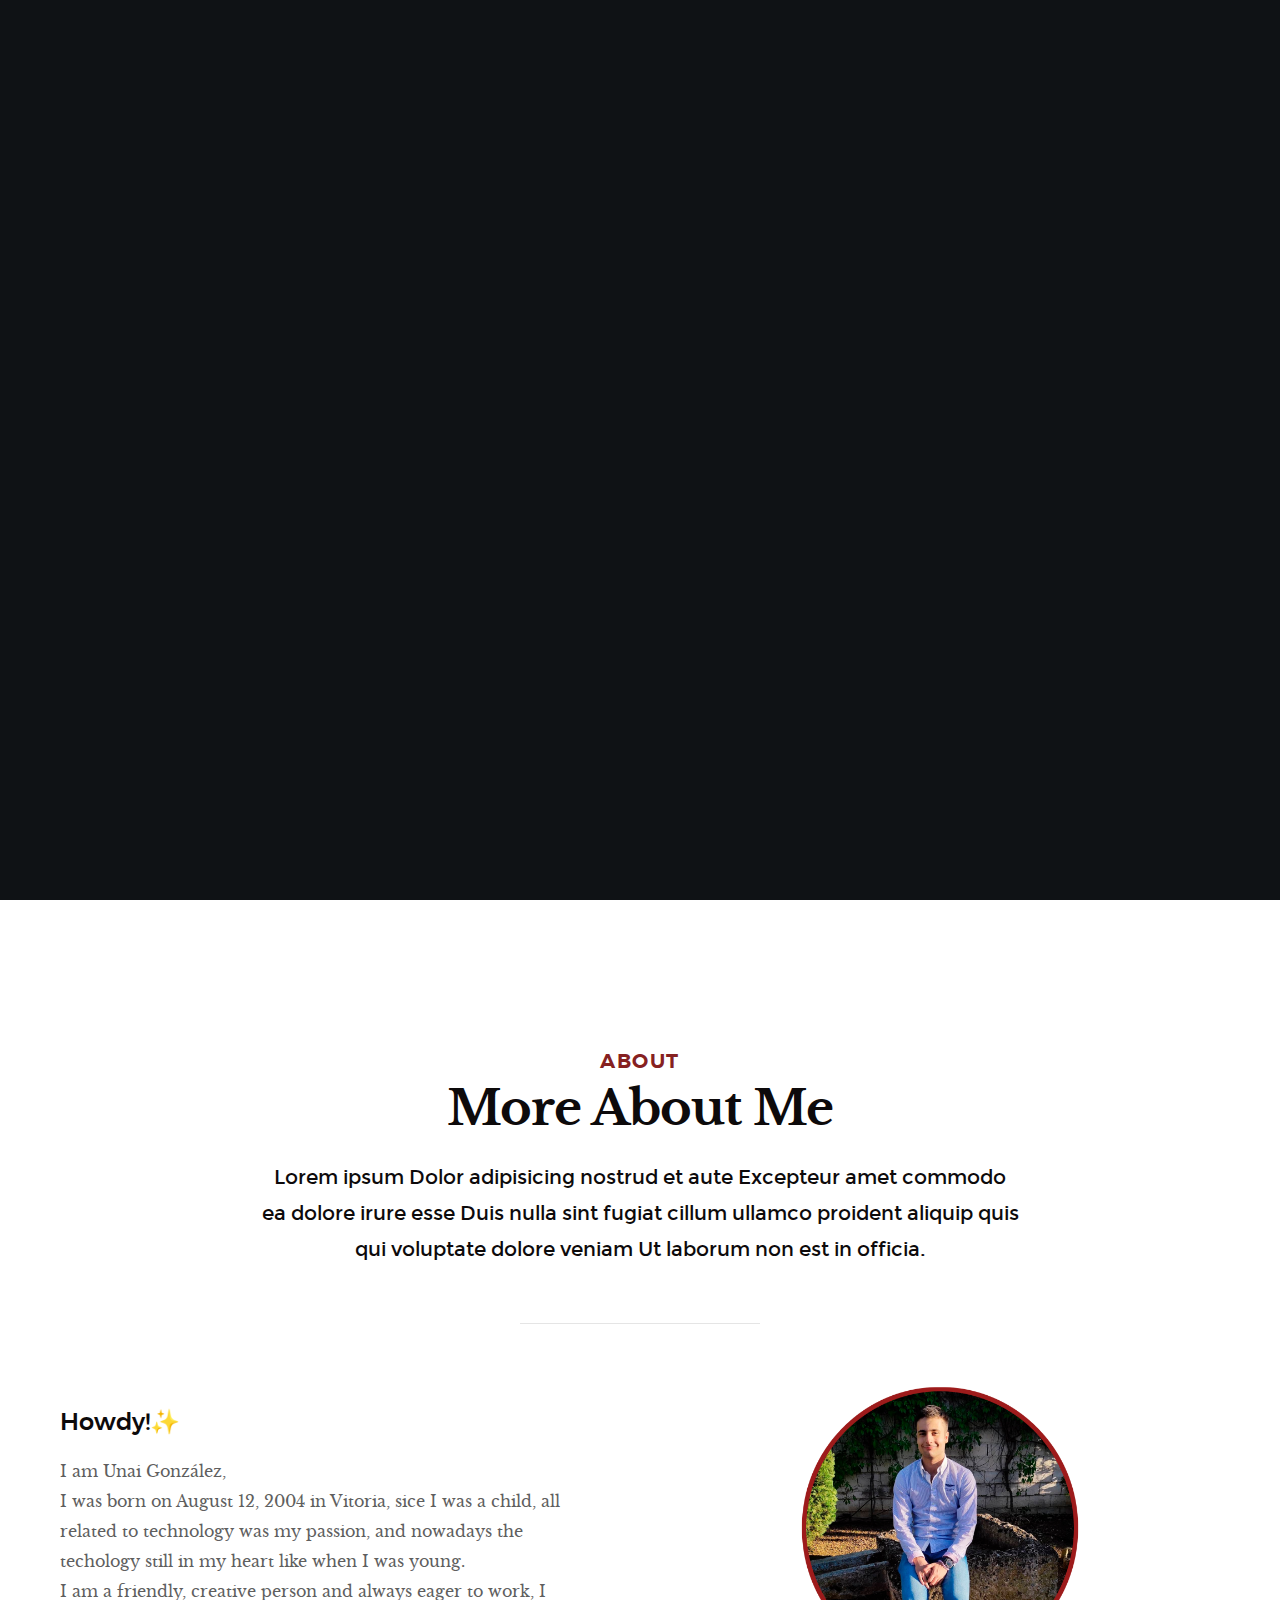
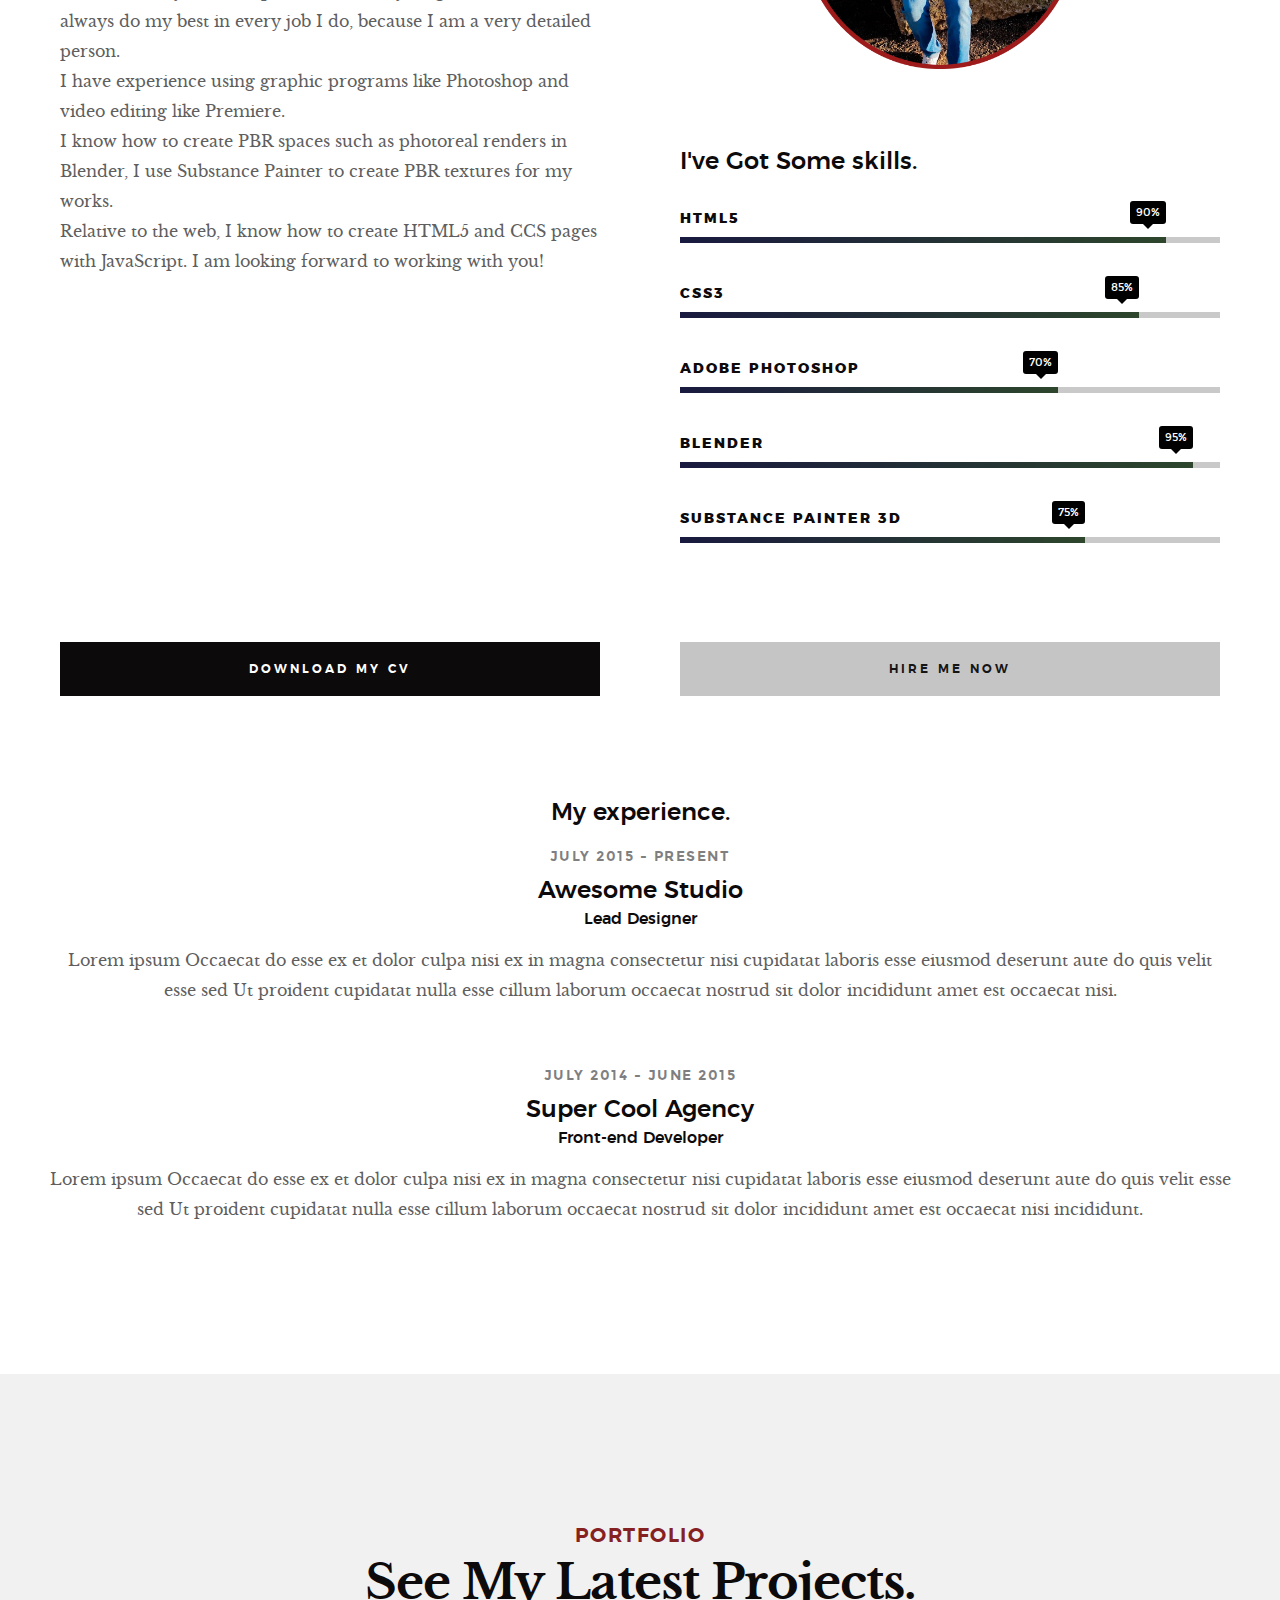
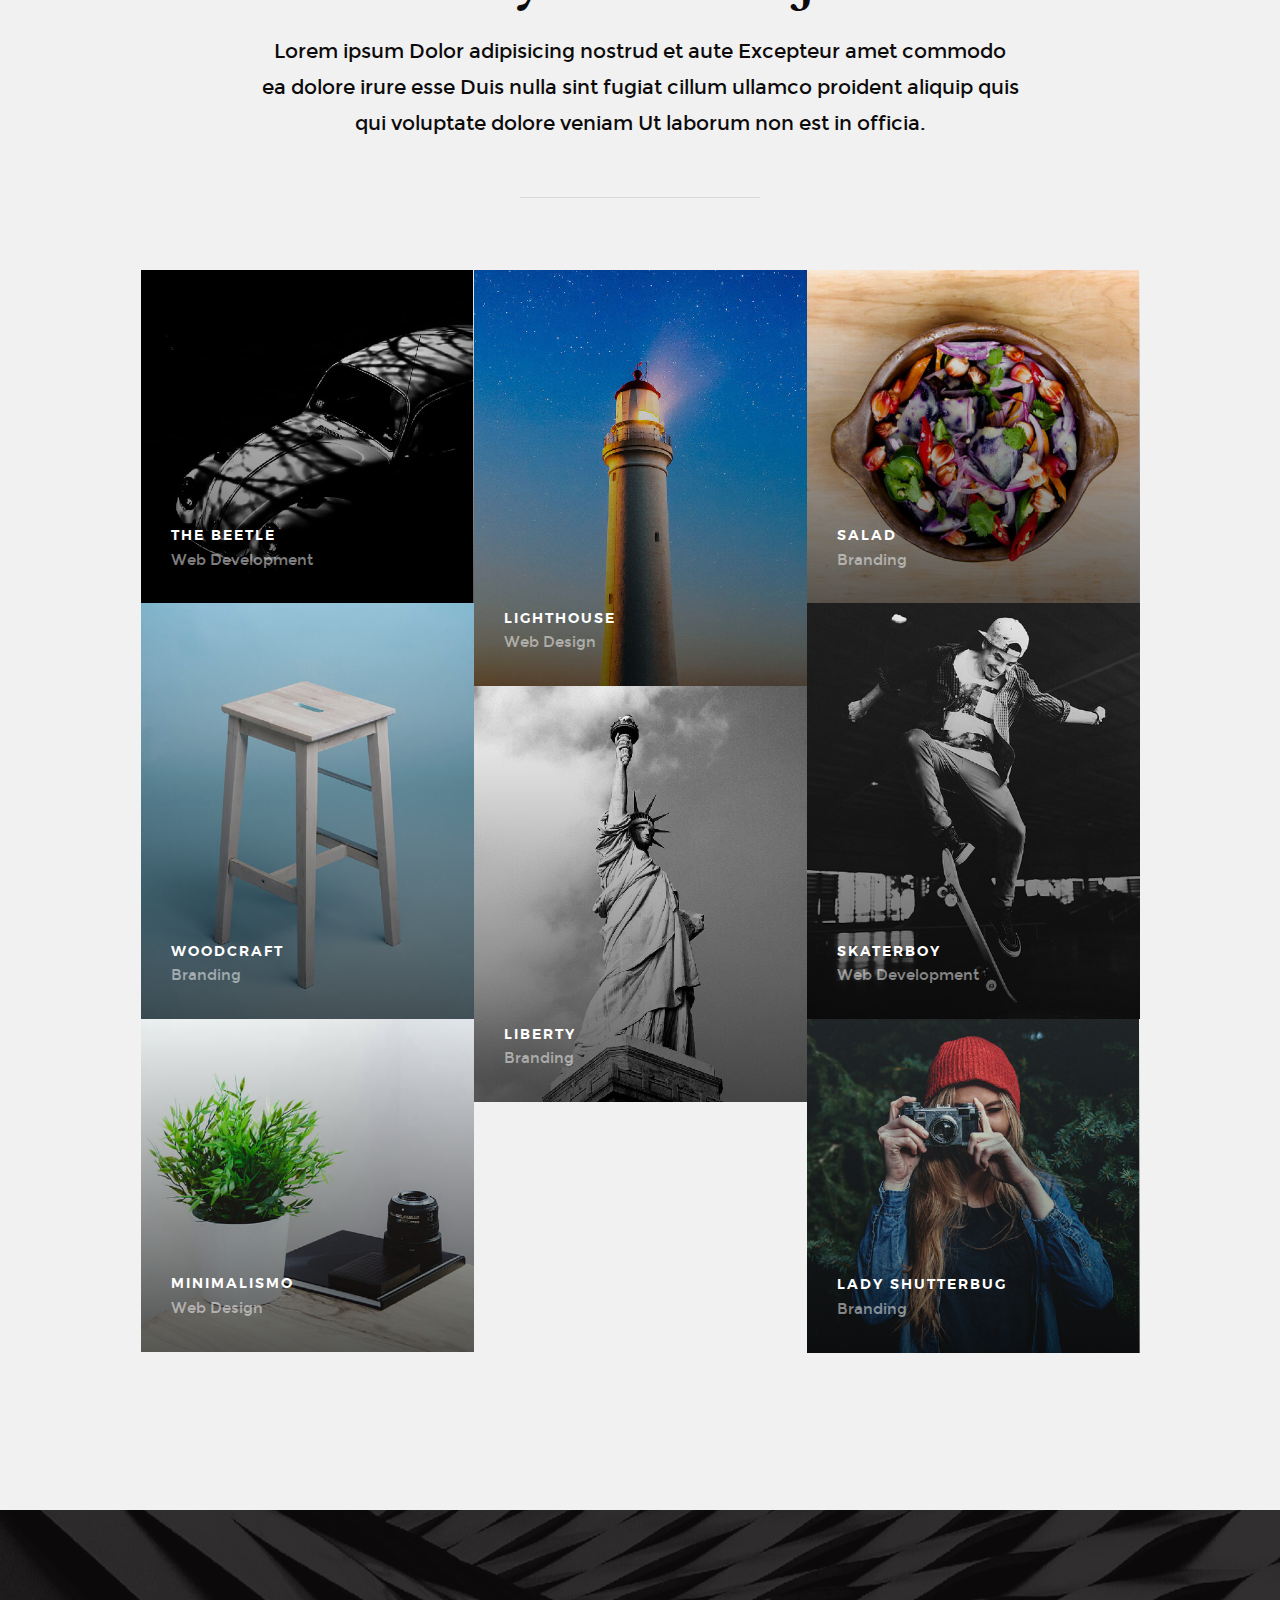
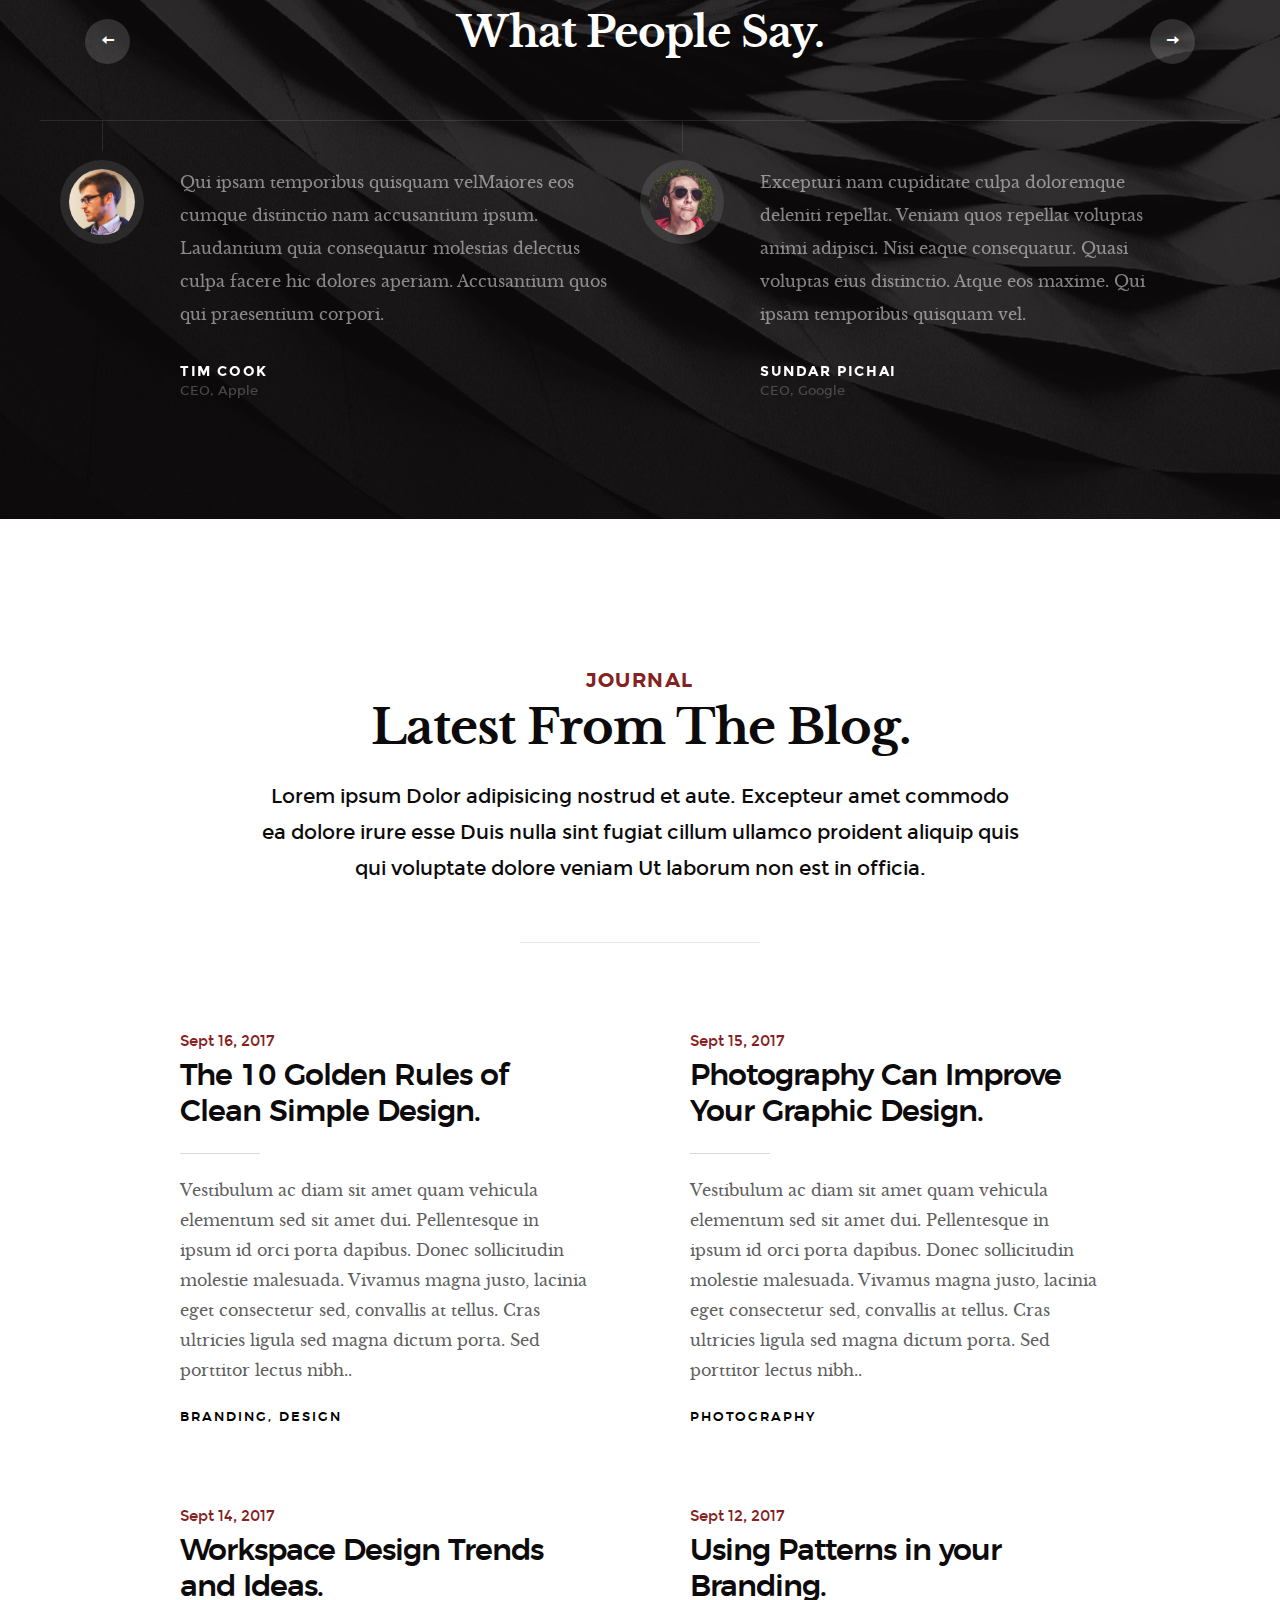
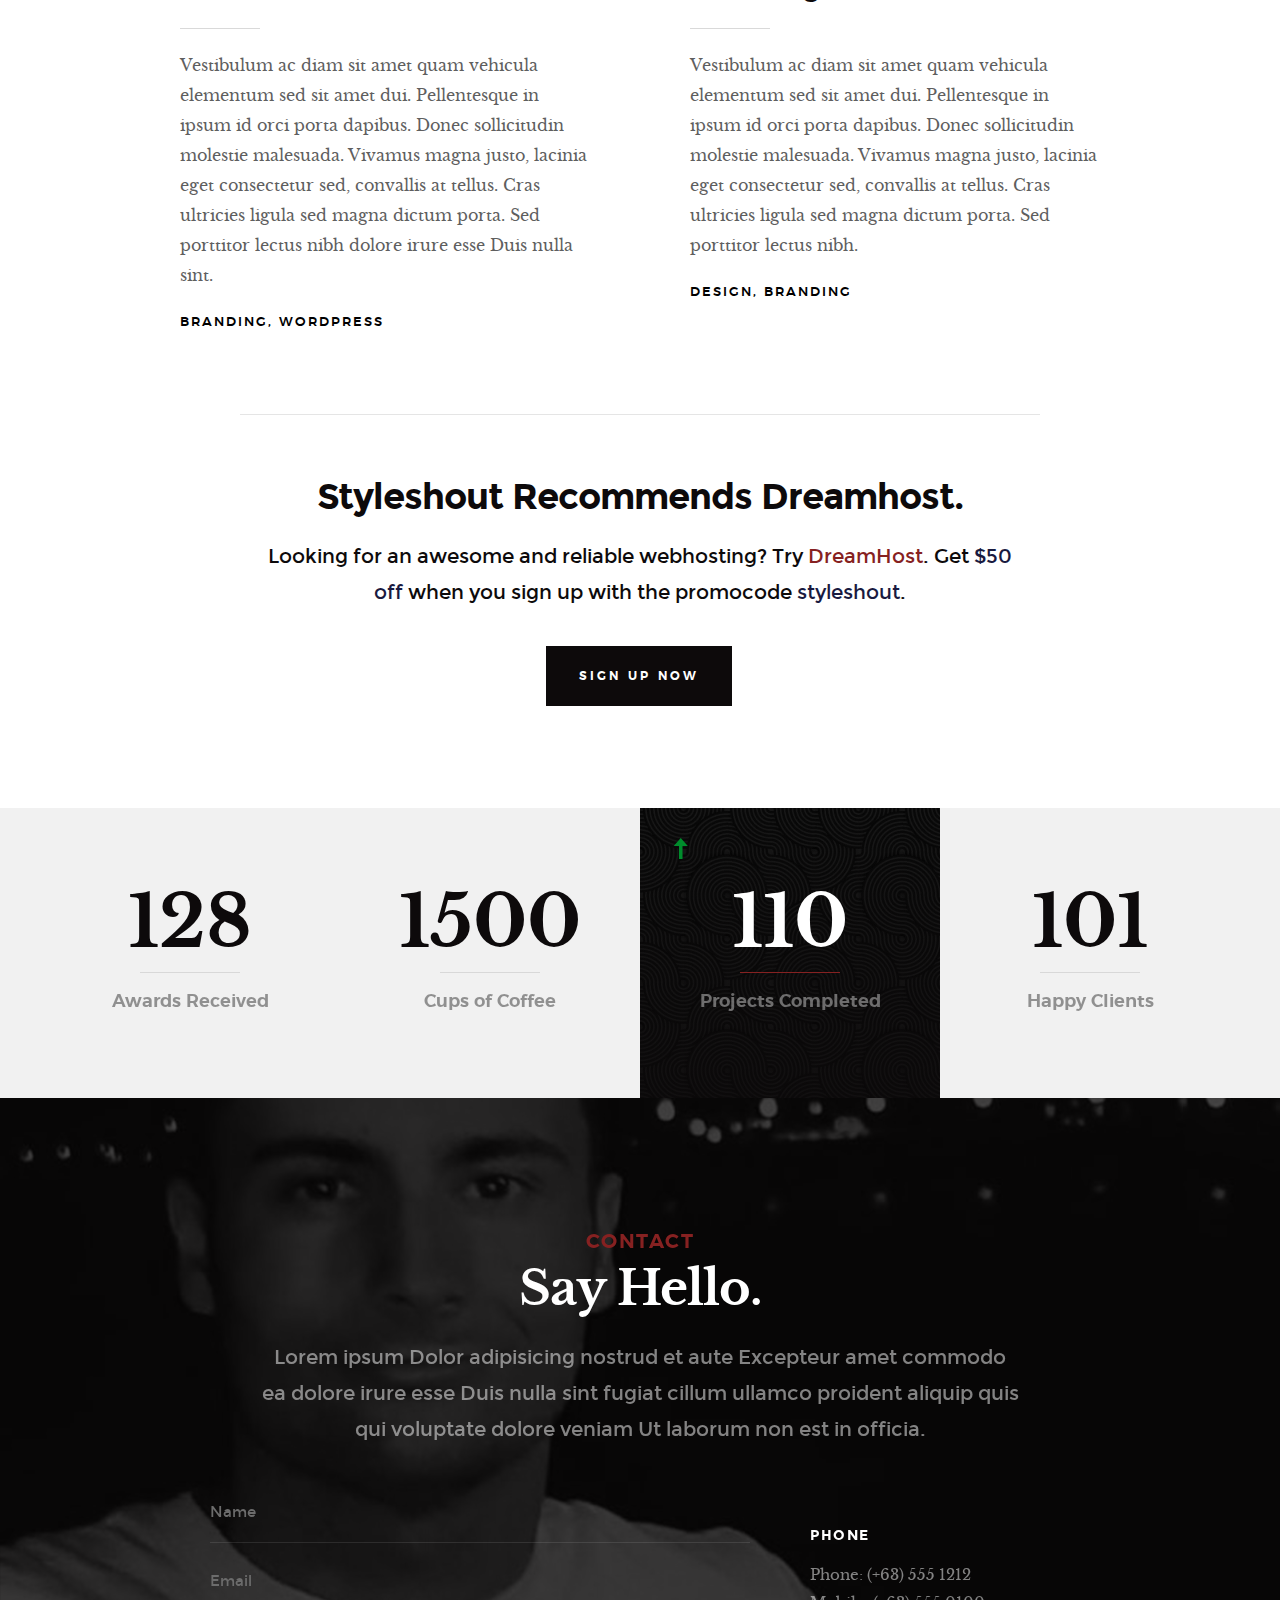
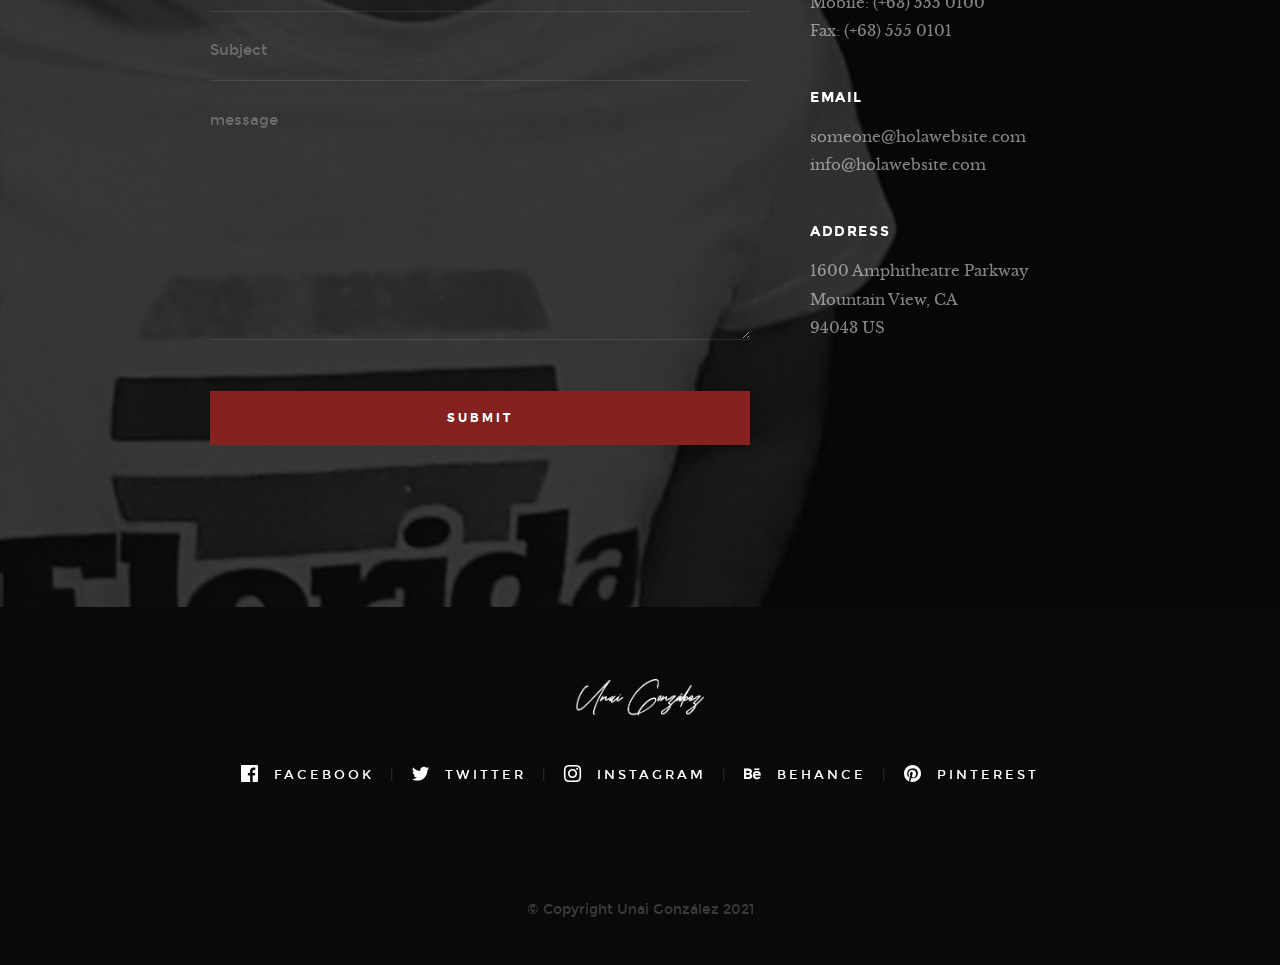
==== commit 53aa2669: "Update CSS y photo :camera:" ====
--- a/index.html
+++ b/index.html
@@ -1,10 +1,5 @@
 <!DOCTYPE html>
-<!--[if lt IE 9 ]><html class="no-js oldie" lang="en"> <![endif]-->
-<!--[if IE 9 ]><html class="no-js oldie ie9" lang="en"> <![endif]-->
-<!--[if (gte IE 9)|!(IE)]><!-->
 <html class="no-js" lang="en">
-<!--<![endif]-->
-
 <head>
 
     <!--- basic page needs
@@ -48,11 +43,12 @@
 
         <nav class="header-nav-wrap">
             <ul class="header-nav">
-                <li class="current"><a class="smoothscroll"  href="#home" title="home">Home</a></li>
-                <li><a class="smoothscroll"  href="#about" title="about">About</a></li>
-                <li><a class="smoothscroll"  href="#works" title="works">Works</a></li>
-                <li><a class="smoothscroll"  href="#blog" title="blog">Blog</a></li>
-                <li><a class="smoothscroll"  href="#contact" title="contact">Contact</a></li>
+                <li class="current"><a class="smoothscroll"  href="#home" title="home">Home 🏠</a></li>
+                <li><a class="smoothscroll"  href="#about" title="about">About ❤️</a></li>
+                <li><a class="smoothscroll"  href="#works" title="works">Works 💪</a></li>
+                <li><a class="smoothscroll"  href="#blog" title="blog">Blog 🔓</a></li>
+                <li><a class="smoothscroll"  href="#contact" title="contact">Contact ☎️</a></li>
+                <li><a title="Español" href=es.html ><img  width = "25" height = "5" src="images/bandera.png"></a></li>
             </ul>
         </nav>
 
@@ -64,10 +60,17 @@
    <!-- home
    ================================================== -->
    <section id="home" class="s-home page-hero target-section" data-parallax="scroll" data-image-src="images/UnaiBG.png" data-natural-width=3000 data-natural-height=2000 data-position-y=center>
-
+  
+    <div id="particles-js"></div>
+    <script src="js/particles.js"></script>
+    <script>
+        particlesJS.load('particles-js', 'particles.json',
+        function(){
+            console.log('particles.json loaded...')
+        })
+    </script>
         <div class="overlay"></div>
         <div class="shadow-overlay"></div>
-
         <div class="home-content">
 
             <div class="row home-content__main">
@@ -76,8 +79,8 @@
 
                 <h1>
                     I am Unai González. <br>
-                    I am a graphic & UI/UX <br>
-                    designer based in Bilbao.
+                    I am a graphic designer <br>
+                    and 3D modeller based in Cáceres.
                 </h1>
 
                 <div class="home-content__buttons">
@@ -96,7 +99,7 @@
                 </div>
 
             </div>
-
+        </div>
         </div> <!-- end home-content -->
 
         <ul class="home-social">
@@ -131,15 +134,27 @@
         <div class="row about-content">
 
             <div class="col-six tab-full left">
-                <h3>Howdy!</h3>
-
-                <p>Lorem ipsum Ut eiusmod ex magna sit dolor esse adipisicing minim ad cupidatat eu veniam nostrud mollit laboris sunt magna velit culpa consectetur nostrud consectetur labore sed do.</p>
-
-                <p>
-                Lorem ipsum Nisi officia Duis irure voluptate dolor commodo pariatur occaecat aliquip adipisicing voluptate Ut in qui ea sint occaecat in commodo in in in incididunt ut sunt in Ut Duis in ut ex qui anim cupidatat cupidatat ex in non dolore labore ea amet cillum ea qui dolor nisi sed velit mollit exercitation ex fugiat labore in deserunt culpa laborum culpa anim dolore laboris amet irure mollit proident velit fugiat aute ea elit magna consequat qui officia quis elit Duis dolor esse cupidatat tempor proident voluptate aliqua ex cupidatat do eiusmod veniam irure laborum ut magna nostrud dolore ullamco commodo elit sit magna aliqua laborum veniam officia dolor.	
+                <h3>Howdy!✨ </h3>
+
+                <p>I am Unai González, 
+                    <br>
+                    I was born on August 12, 2004 in Vitoria, sice I was a child, all related to technology was my passion, and nowadays the techology still in my heart like when I was young.
+                    <br>
+                    I am a friendly, creative person and always eager to work, I always do my best in every job I do, because 
+                    I am a very detailed person.
+                    <br>
+                     I have experience using graphic programs like Photoshop and video editing like Premiere.
+                    <br>
+                    I know how to create PBR spaces such as photoreal renders in Blender, I use Substance Painter to create PBR textures for my works. 
+                    <br>
+                    Relative to the web, I know how to create HTML5 and CCS pages with JavaScript.
+                    I am looking forward to working with you!
                 </p>
             </div>
-
+            <br>
+            <div class="Foto" >
+                <img height= "300" width="300" src="images/circle.png" />
+            </div>
             <div class="col-six tab-full right">
                 <h3>I've Got Some skills.</h3>
 
@@ -154,20 +169,16 @@
                     </li>
                     <li>
                     <div class="progress percent70"><span>70%</span></div>
-                    <strong>JQuery</strong>
+                    <strong>Adobe Photoshop</strong>
                     </li>
                     <li>
                     <div class="progress percent95"><span>95%</span></div>
-                    <strong>PHP</strong>
+                    <strong>Blender</strong>
                     </li>
                     <li>
                     <div class="progress percent75"><span>75%</span></div>
-                    <strong>Wordpress</strong>
-                    </li>   
-                    <li>
-                    <div class="progress percent90"><span>90%</span></div>
-                    <strong>Angular JS</strong>
-                    </li>   
+                    <strong>Substance Painter 3D</strong>
+                    </li>    
                 </ul>
             </div>
 
@@ -187,65 +198,32 @@
         <div class="row about-content about-content--timeline">
 
             <div class="col-full text-center">
-                <h3>My Work Experience.</h3>
-            </div>
-
-            <div class="col-six tab-full left">
-                <div class="timeline">
-
-                    <div class="timeline__block">
-                        <div class="timeline__bullet"></div>
-                        <div class="timeline__header">
-                            <p class="timeline__timeframe">July 2015 - Present</p>
-                            <h3>Awesome Studio</h3>
-                            <h5>Lead Designer</h5>
-                        </div>
-                        <div class="timeline__desc">
-                            <p>Lorem ipsum Occaecat do esse ex et dolor culpa nisi ex in magna consectetur nisi cupidatat laboris esse eiusmod deserunt aute do quis velit esse sed Ut proident cupidatat nulla esse cillum laborum occaecat nostrud sit dolor incididunt amet est occaecat nisi.</p>
-                        </div>
-                    </div> <!-- end timeline__block -->
-
-                    <div class="timeline__block">
-                        <div class="timeline__bullet"></div>
-                        <div class="timeline__header">
-                            <p class="timeline__timeframe">July 2014 - June 2015</p>
-                            <h3>Super Cool Agency</h3>
-                            <h5>Front-end Developer</h5>
-                        </div>
-                        <div class="timeline__desc">	
-                            <p>Lorem ipsum Occaecat do esse ex et dolor culpa nisi ex in magna consectetur nisi cupidatat laboris esse eiusmod deserunt aute do quis velit esse sed Ut proident cupidatat nulla esse cillum laborum occaecat nostrud sit dolor incididunt amet est occaecat nisi incididunt.</p>
-                        </div>
-                    </div> <!-- end timeline__block -->
+                <h3>My experience.</h3>
+             
+                    <div class="timeline__header">
+                        <p class="timeline__timeframe">July 2015 - Present</p>
+                        <h3>Awesome Studio</h3>
+                        <h5>Lead Designer</h5>
+                    </div>
+                    <div class="timeline__desc">
+                        <p>Lorem ipsum Occaecat do esse ex et dolor culpa nisi ex in magna consectetur nisi cupidatat laboris esse eiusmod deserunt aute do quis velit esse sed Ut proident cupidatat nulla esse cillum laborum occaecat nostrud sit dolor incididunt amet est occaecat nisi.</p>
+                    </div>
+                    <br>
+                </div> <!-- end timeline__block -->
+
+               <div class="timeline__header">
+                        <p class="timeline__timeframe">July 2014 - June 2015</p>
+                        <h3>Super Cool Agency</h3>
+                        <h5>Front-end Developer</h5>
+                    </div>
+                    <div class="timeline__desc">	
+                        <p>Lorem ipsum Occaecat do esse ex et dolor culpa nisi ex in magna consectetur nisi cupidatat laboris esse eiusmod deserunt aute do quis velit esse sed Ut proident cupidatat nulla esse cillum laborum occaecat nostrud sit dolor incididunt amet est occaecat nisi incididunt.</p>
+                    </div>
+                </div> 
+            </div>
 
                 </div> <!-- end timeline -->
             </div> <!-- end left -->
-
-            <div class="col-six tab-full right">
-                <div class="timeline">
-
-                    <div class="timeline__block">
-                        <div class="timeline__bullet"></div>
-                        <div class="timeline__header">
-                            <p class="timeline__timeframe">July 2012 - June 2014</p>
-                            <h3>Great Design Studio</h3>
-                            <h5>Web Designer</h5>
-                        </div>
-                        <div class="timeline__desc">
-                            <p>Lorem ipsum Occaecat do esse ex et dolor culpa nisi ex in magna consectetur nisi cupidatat laboris esse eiusmod deserunt aute do quis velit esse sed Ut proident cupidatat nulla esse cillum laborum occaecat nostrud sit dolor incididunt amet est occaecat nisi.</p>
-                        </div>
-                    </div> <!-- end timeline__block -->
-
-                    <div class="timeline__block">
-                        <div class="timeline__bullet"></div>
-                        <div class="timeline__header">
-                            <p class="timeline__timeframe">July 2011 - June 2012</p>
-                            <h3>Epic Design Agency</h3>
-                            <h5>Web Designer</h5>
-                        </div>
-                        <div class="timeline__desc">
-                            <p>Lorem ipsum Occaecat do esse ex et dolor culpa nisi ex in magna consectetur nisi cupidatat laboris esse eiusmod deserunt aute do quis velit esse sed Ut proident cupidatat nulla esse cillum laborum occaecat nostrud sit dolor incididunt amet est occaecat nisi incididunt.</p>
-                        </div>
-                    </div> <!-- end timeline__block -->
 
                 </div> <!-- end timeline -->
             </div> <!-- end right -->
--- a/css/base.css
+++ b/css/base.css
@@ -855,4 +855,5 @@
     margin-left: auto;
     margin-right: auto;
     text-align: center;
-}+}
+
--- a/css/main.css
+++ b/css/main.css
@@ -2224,6 +2224,8 @@
     position: relative;
     text-align: left;
     margin-top: 3.6rem;
+    margin: center;
+    text-align: center;
 }
 
 .timeline::before {
@@ -2235,12 +2237,15 @@
     position: absolute;
     left: 2rem;
     top: 0;
+    text-align: center;
 }
 
 .timeline__block {
     position: relative;
     padding-left: 8rem;
     min-height: 28.8rem;
+    text-align: center;
+    
 }
 
 .timeline__bullet {
@@ -2253,6 +2258,7 @@
     position: absolute;
     left: 2rem;
     top: .3rem;
+    text-align: center;
 }
 
 .timeline__header .timeline__timeframe {
@@ -2263,20 +2269,24 @@
     color: rgba(0, 0, 0, 0.5);
     margin-bottom: .9rem;
     font-family: "montserrat-bold", sans-serif;
+    text-align: center;
 }
 
 .timeline__header h3 {
     line-height: 1.25;
     margin: 0 0 .3rem 0;
+    text-align: center;
 }
 
 .timeline__header h5 {
     margin-top: 0;
+    text-align: center;
 }
 
 .timeline__desc p {
     margin: 0;
     padding-bottom: 3rem;
+    text-align: center;
 }
 
 
@@ -4136,4 +4146,36 @@
     .commentlist .comment__avatar {
         display: none;
     }
-}+}
+
+body::-webkit-scrollbar {
+    width: 8px;               /* width of the entire scrollbar */
+  }
+  
+  body::-webkit-scrollbar-track {
+    background: white; 
+    opacity: 0;
+  }
+  
+  body::-webkit-scrollbar-thumb {
+    background-color: #862121;    /* color of the scroll thumb */
+          /* roundness of the scroll thumb */
+    border: 3px solid #862121;  /* creates padding around scroll thumb */
+  }
+
+  #particles-js {
+    position: absolute;
+    width: 100%;
+    height: 100%;
+    background-image: url("https://i.ibb.co/pdrTPTM/UnaiBG.png");
+    background-repeat: no-repeat;
+    background-size: cover;
+    background-position: 50% 50%;
+  }
+  
+  .Foto {
+    margin-left: auto;
+    margin-right: auto;
+    text-align: center;
+    }
+
